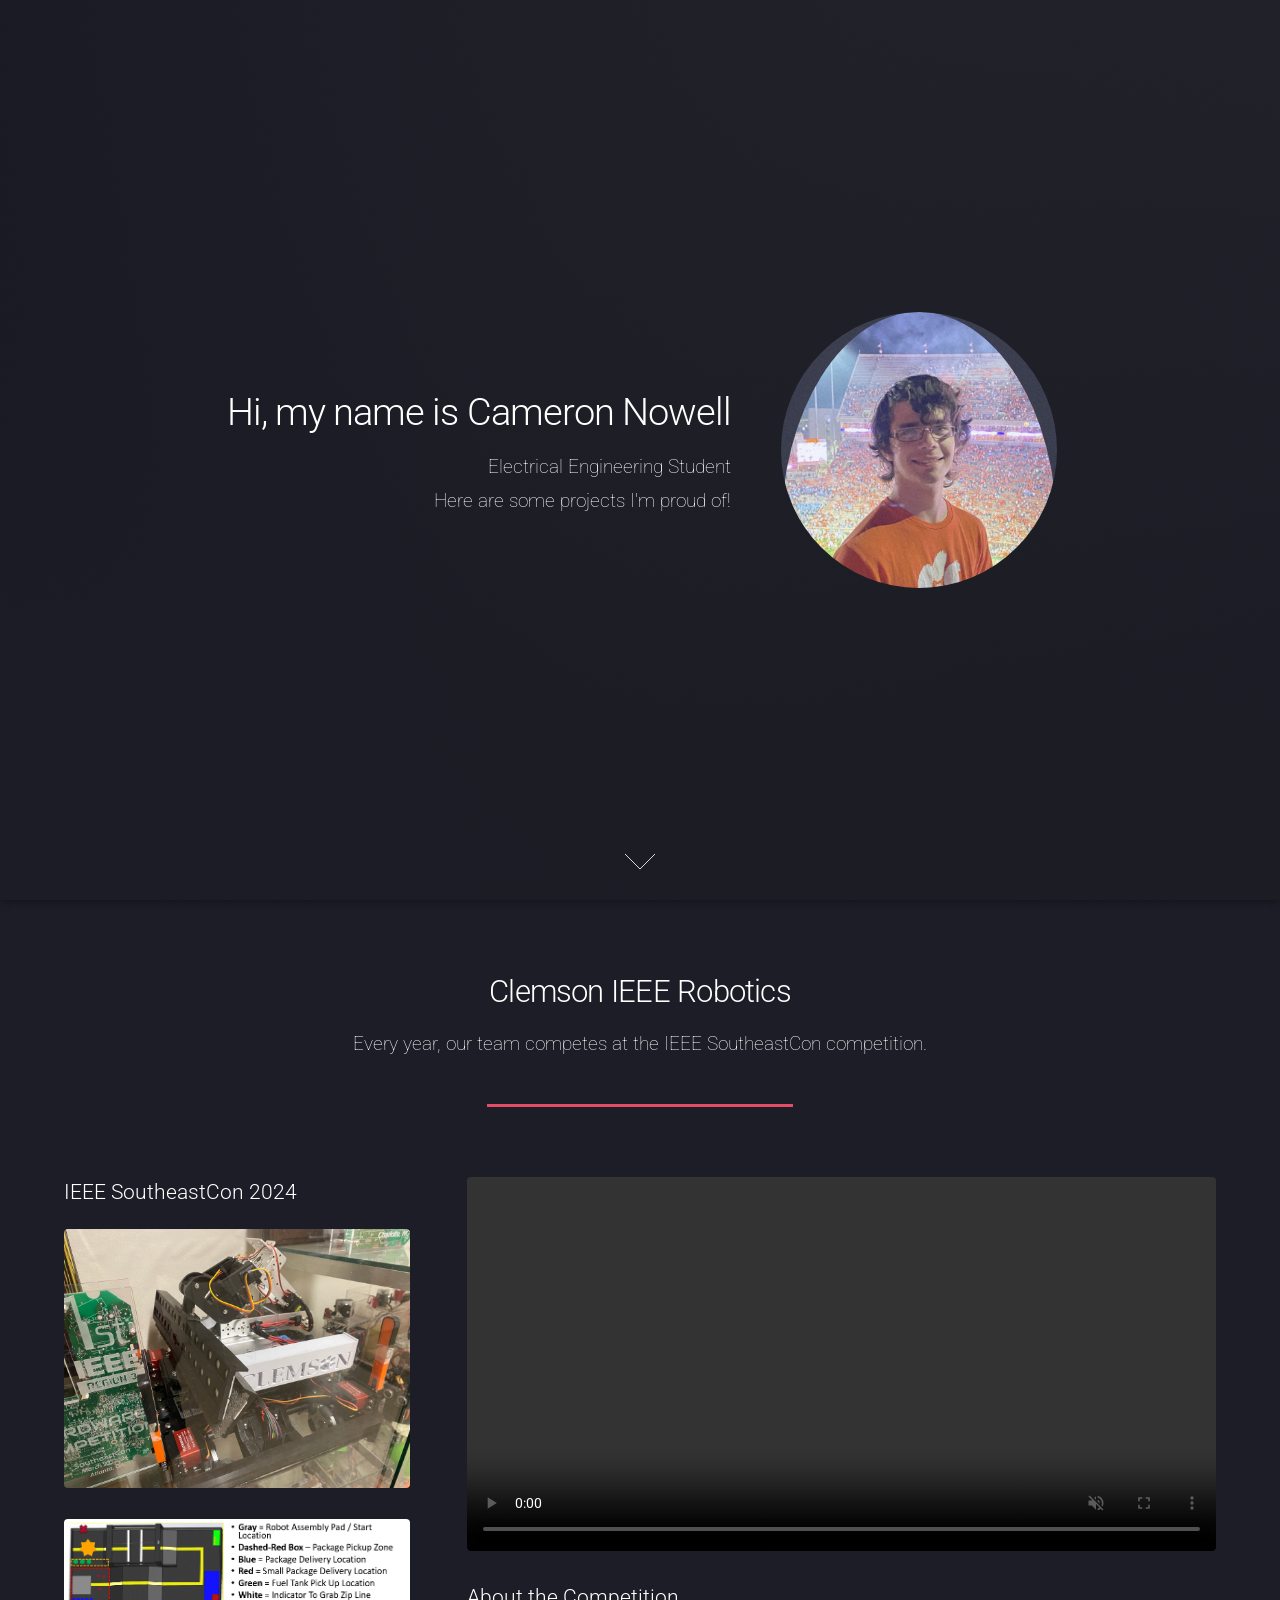
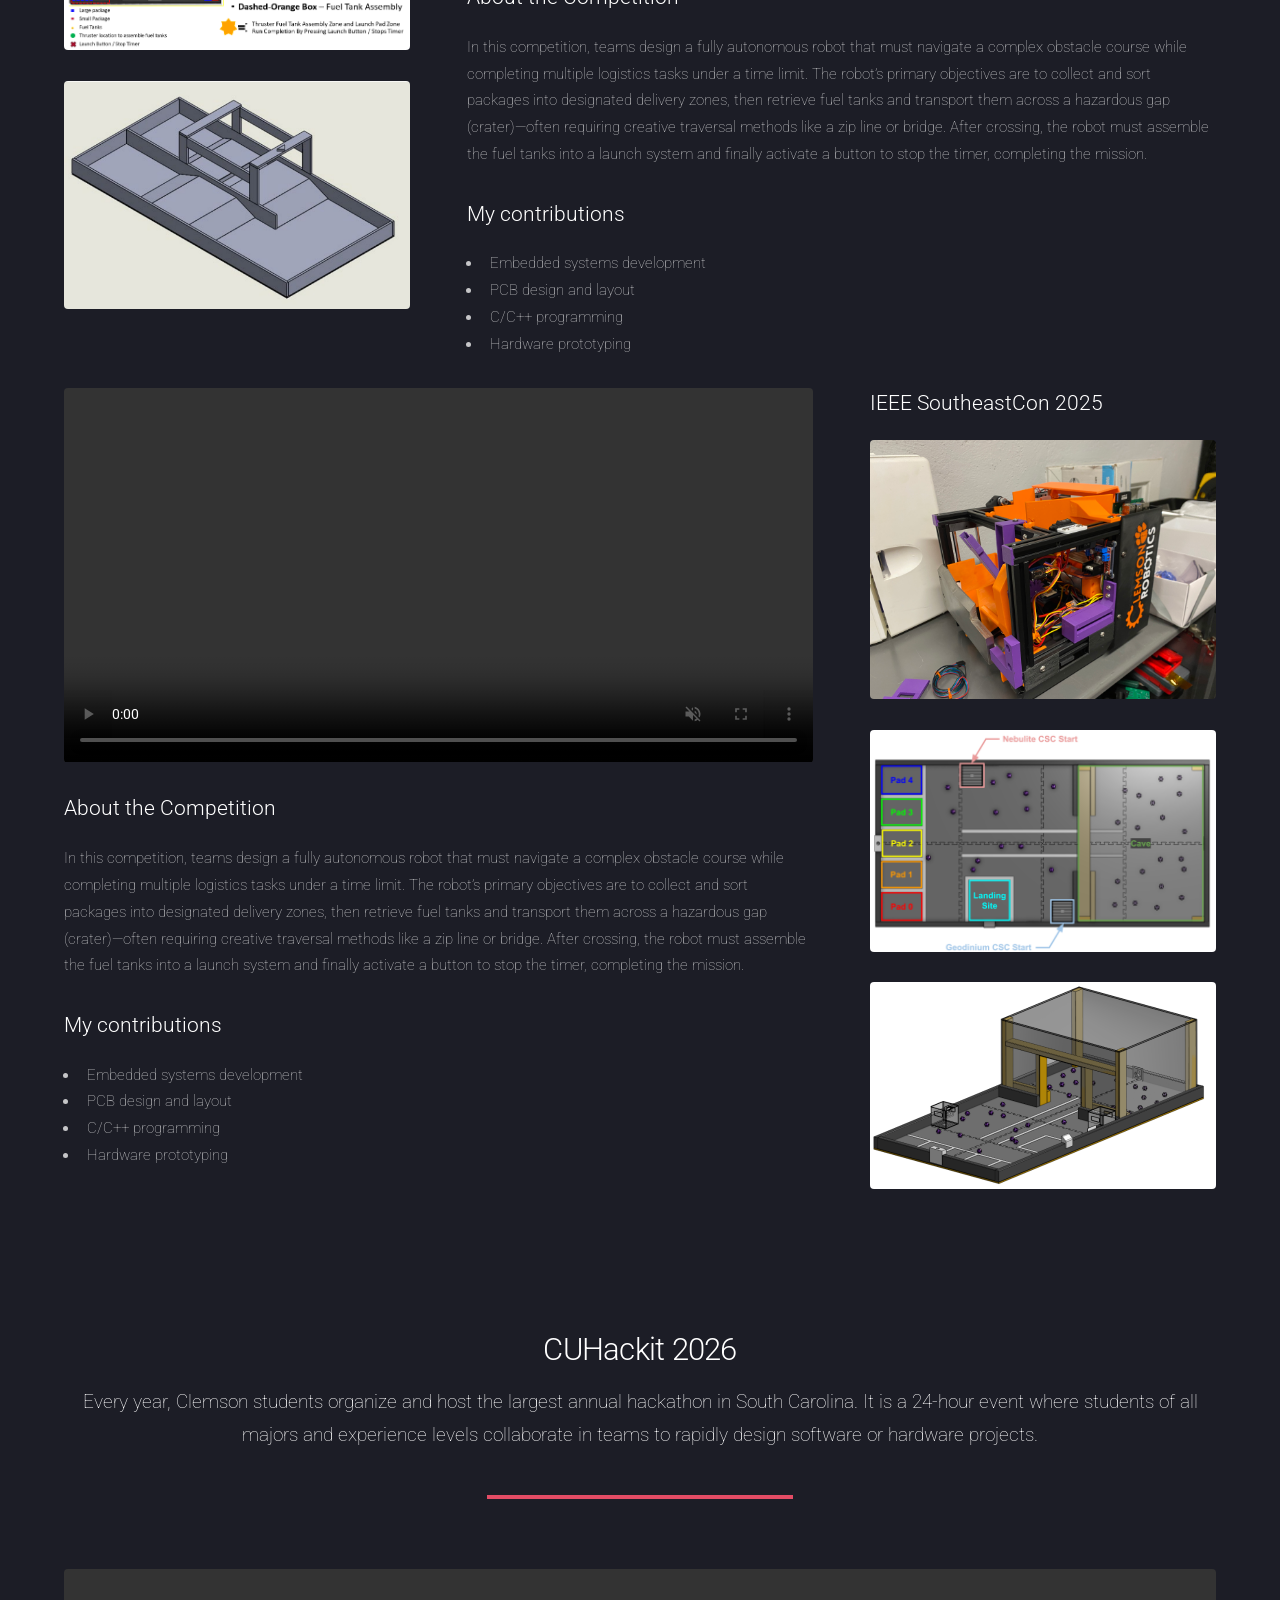
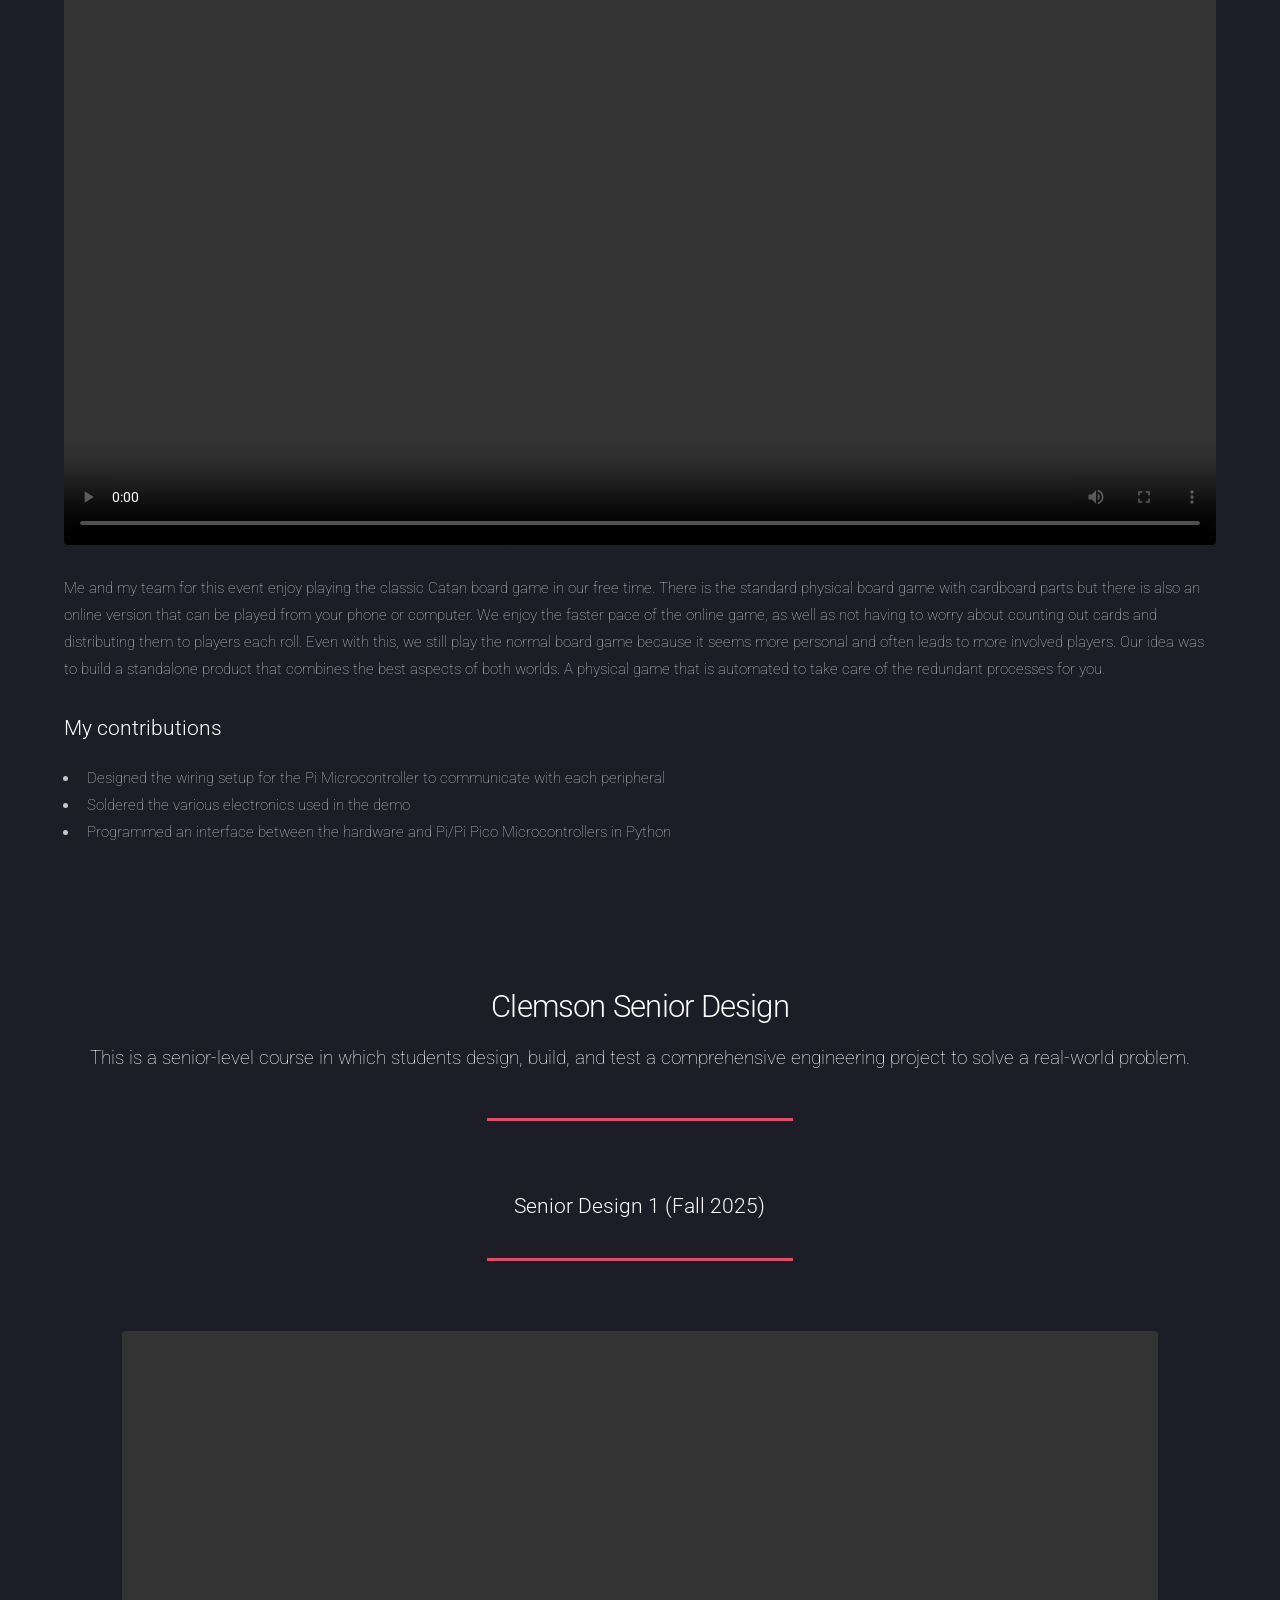
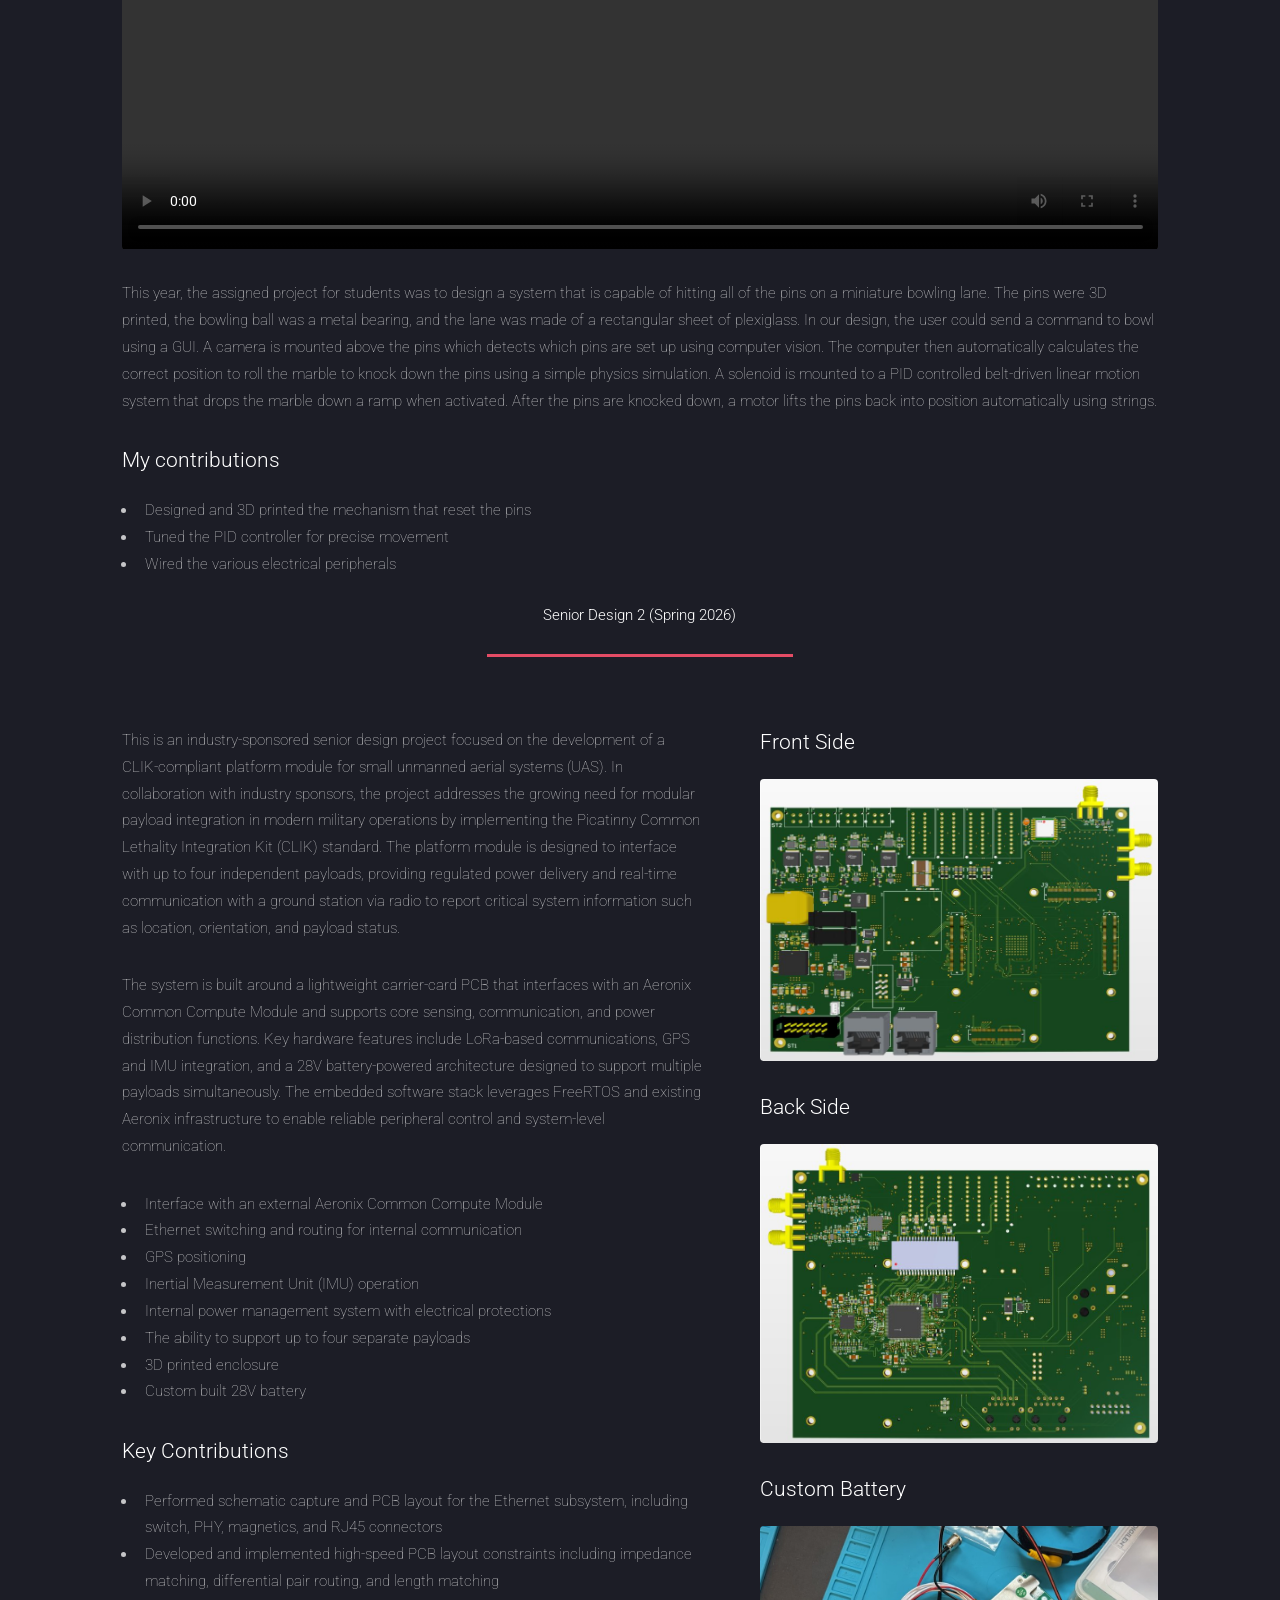
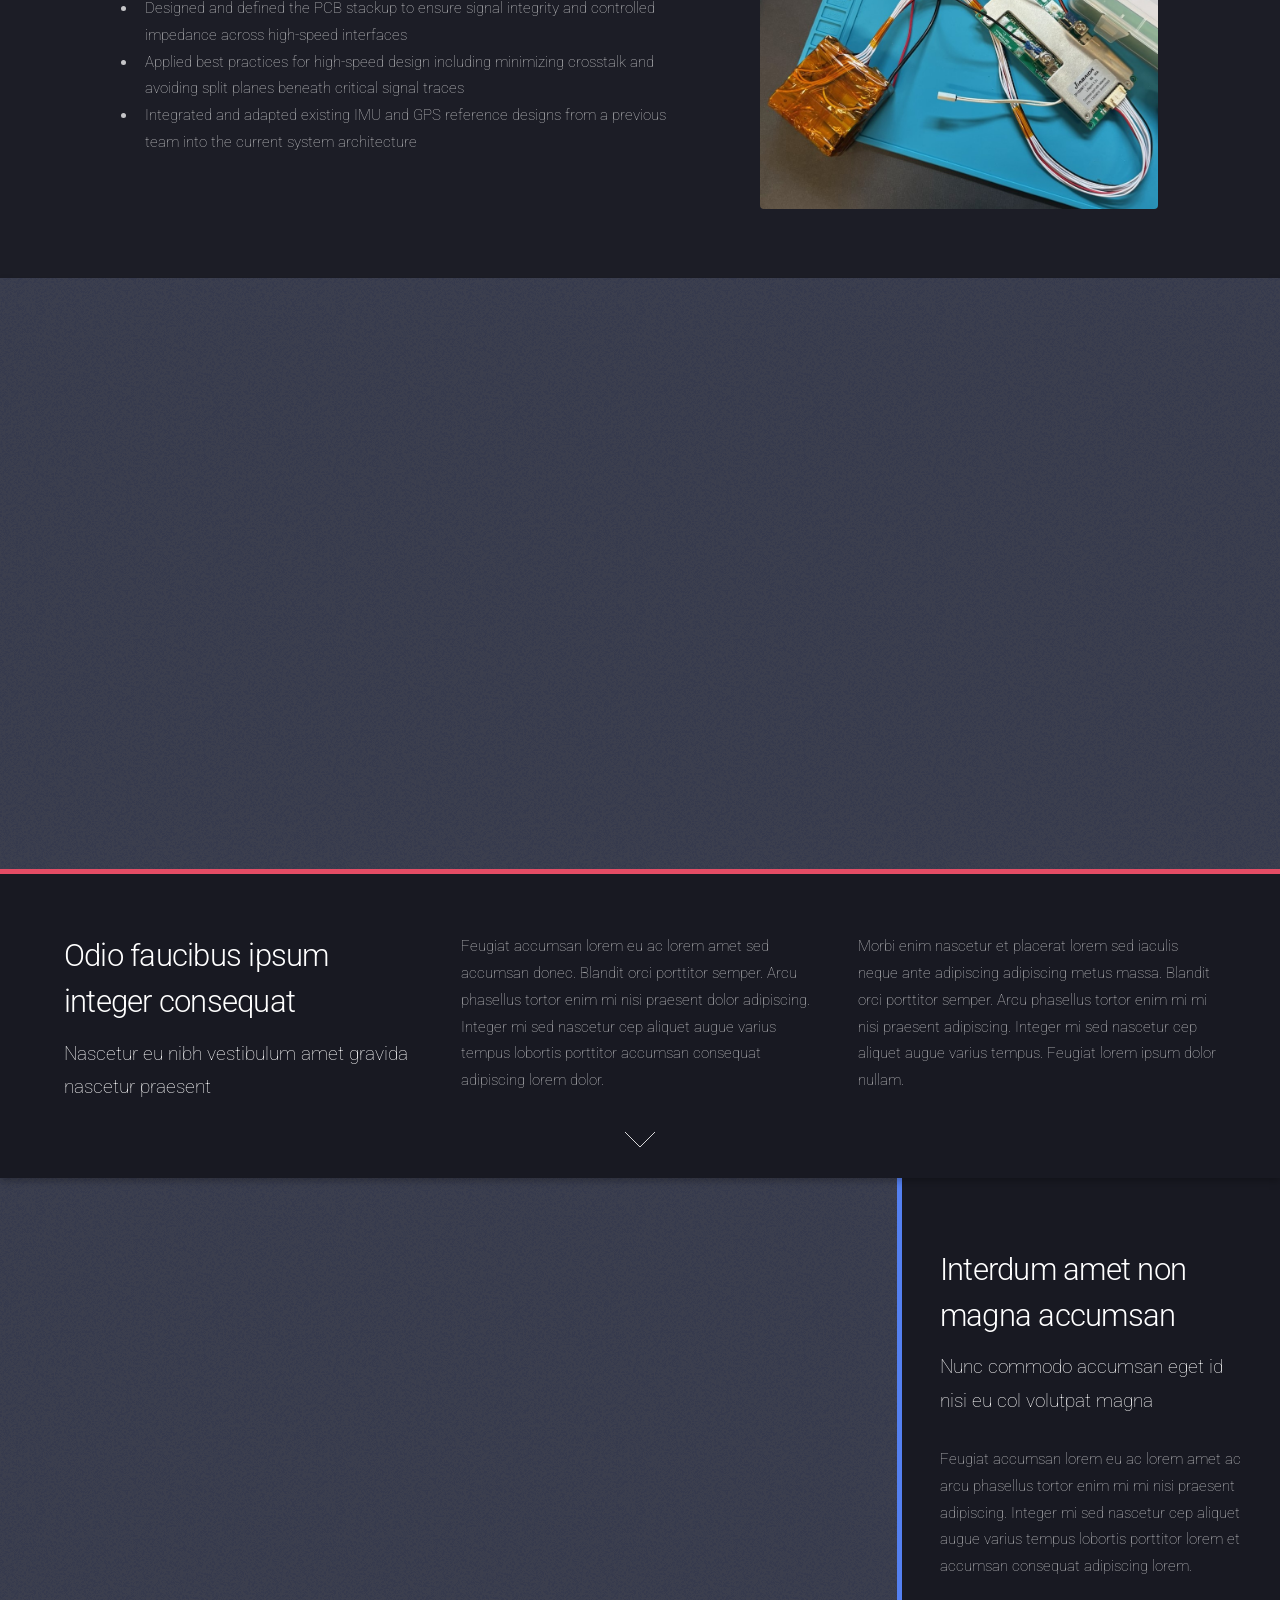
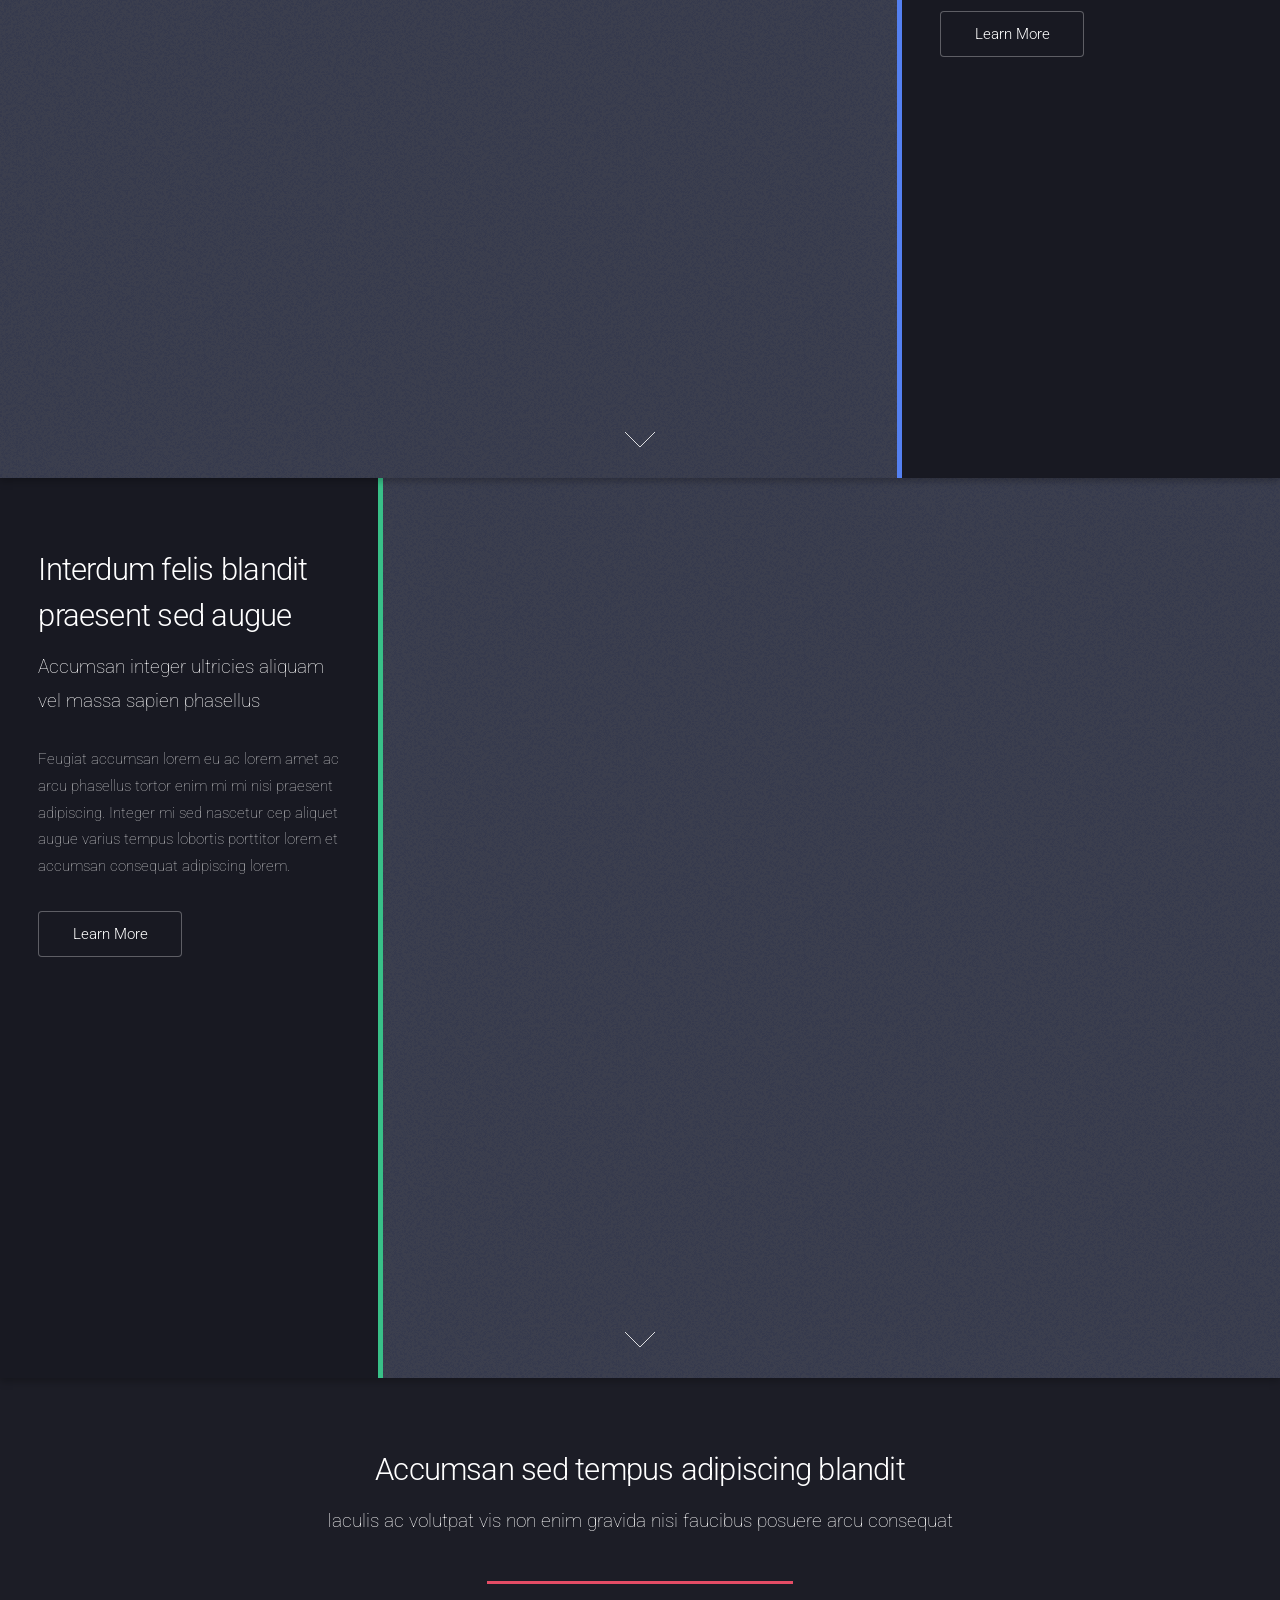
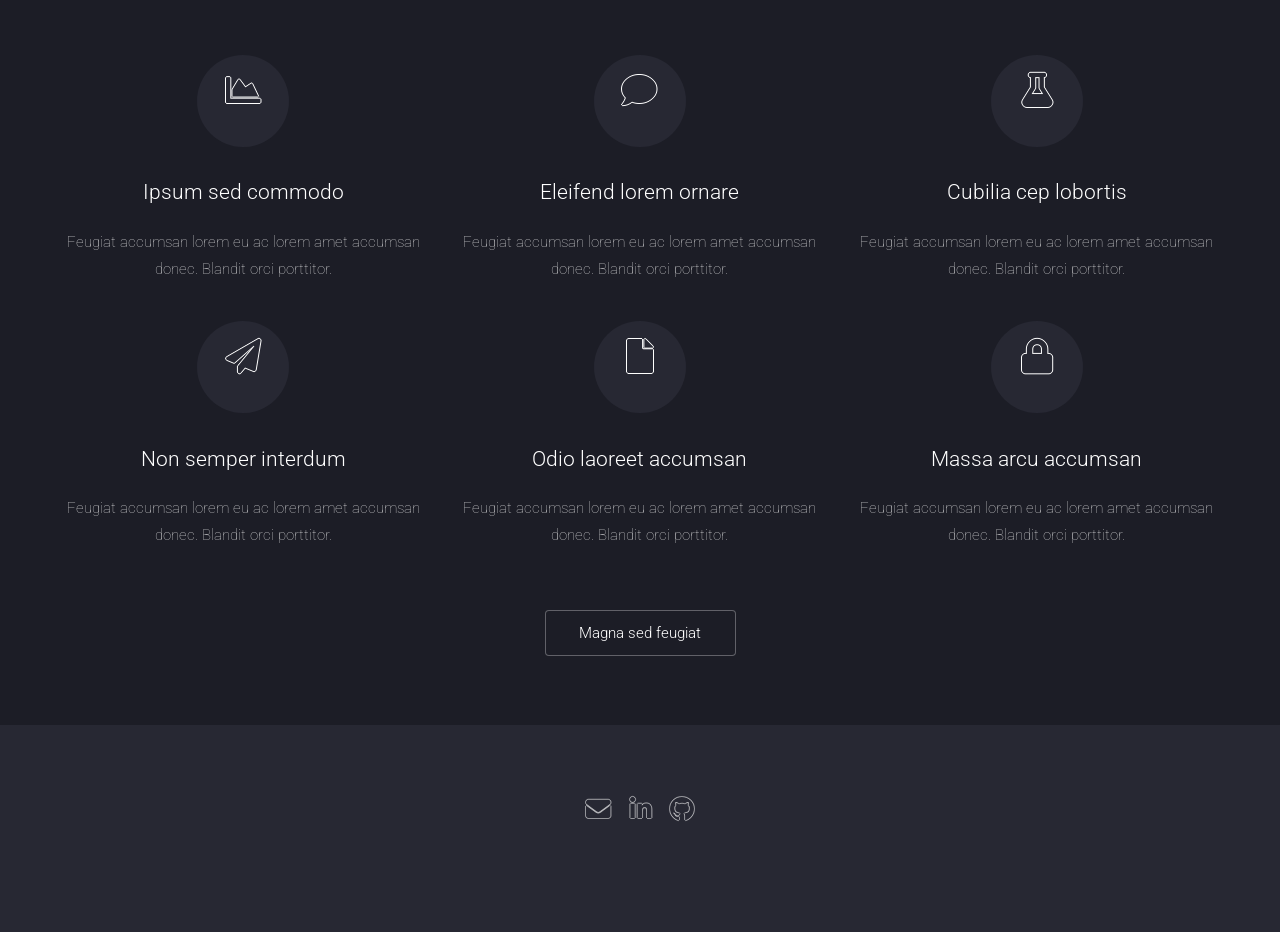
==== index.html @ b5d47bb4 "Update index.html" ====
<!DOCTYPE HTML>
<!--
	Landed by HTML5 UP
	html5up.net | @ajlkn
	Free for personal and commercial use under the CCA 3.0 license (html5up.net/license)
-->
<html>
	<head>
		<title>about me</title>
		<meta charset="utf-8" />
		<meta name="viewport" content="width=device-width, initial-scale=1, user-scalable=no" />
		<link rel="stylesheet" href="assets/css/main.css" />
		<noscript><link rel="stylesheet" href="assets/css/noscript.css" /></noscript>
	</head>
	<body class="is-preload landing">
		<div id="page-wrapper">

			<!-- Banner -->
				<section id="banner">
					<div class="content">
						<header>
							<h2>Hi, my name is Cameron Nowell</h2>
							<p>Electrical Engineering Student<br />
							Here are some projects I'm proud of!</p>
						</header>
						<span class="image"><img src="images/me2.jpg" alt="" /></span>
					</div>
					<a href="#one" class="goto-next scrolly">Next</a>
				</section>


			<!-- Robotics -->
			<section id="one" class="wrapper style1">
				<div class="container">
					<header class="major">
						<h2>Clemson IEEE Robotics</h2>
						<p>Every year, our team competes at the IEEE SoutheastCon competition.</p>
					</header>

					<div class="row gtr-150">
						<div class="col-4 col-12-medium">

							<!-- Sidebar -->
							<section id="sidebar">
								<section>
									<h3>IEEE SoutheastCon 2024</h3>
								</section>
								<section>
									<img src="images/robot1.JPG" class="image fit" />
									<img src="images/robot1-2d.png" class="image fit" />
									<img src="images/robot1-3d.png" class="image fit" />
								</section>
							</section>

						</div>

						<div class="col-8 col-12-medium imp-medium">

							<!-- Content -->
							<section id="content">
								<video class="image fit" muted controls>
									<source src="images/roboticsfinal24.mp4" type="video/mp4">
								</video>
								<h3>About the Competition</h3>
								<p>
									In this competition, teams design a fully autonomous robot that must navigate a complex obstacle course while 
									completing multiple logistics tasks under a time limit. The robot’s primary objectives are to collect and sort 
									packages into designated delivery zones, then retrieve fuel tanks and transport them across a hazardous gap (crater)—often 
									requiring creative traversal methods like a zip line or bridge. After crossing, the robot must assemble the fuel tanks into a 
									launch system and finally activate a button to stop the timer, completing the mission.
								</p>

								<h3>My contributions</h3>
								<ul>
									<li>Embedded systems development</li>
									<li>PCB design and layout</li>
									<li>C/C++ programming</li>
									<li>Hardware prototyping</li>
								</ul>
							</section>

						</div>
					</div>

					<div class="row gtr-150">
						
						<div class="col-8 col-12-medium imp-medium">

							<!-- Content -->
							<section id="content">
								<video class="image fit" muted controls>
									<source src="images/roboticsfinal25.mp4" type="video/mp4">
								</video>
								<h3>About the Competition</h3>
								<p>
									In this competition, teams design a fully autonomous robot that must navigate a complex obstacle course while completing 
									multiple logistics tasks under a time limit. The robot’s primary objectives are to collect and sort packages into designated delivery zones, 
									then retrieve fuel tanks and transport them across a hazardous gap (crater)—often requiring creative traversal methods like a zip line or bridge. 
									After crossing, the robot must assemble the fuel tanks into a launch system and finally activate a button to stop the timer, completing the mission.
								</p>

								<h3>My contributions</h3>
								<ul>
									<li>Embedded systems development</li>
									<li>PCB design and layout</li>
									<li>C/C++ programming</li>
									<li>Hardware prototyping</li>
								</ul>
							</section>

						</div>

						<div class="col-4 col-12-medium">

							<!-- Sidebar -->
							<section id="sidebar">
								<section>
									<h3>IEEE SoutheastCon 2025</h3>
								</section>
								<section>
									<img src="images/robot2.JPG" class="image fit" />
									<img src="images/robot2-2d.png" class="image fit" />
									<img src="images/robot2-3d.png" class="image fit" />
								</section>
							</section>

						</div>
					</div>

					
				</div>
			</section>



			<!-- Hackathon -->
			<div id="main" class="wrapper style1">
				<div class="container">
					<header class="major">
						<h2>CUHackit 2026</h2>
						<p>Every year, Clemson students organize and host the largest annual hackathon in South Carolina. 
							It is a 24-hour event where students of all majors and experience levels collaborate in teams to rapidly design software or hardware projects.</p>
					</header>

					<!-- Content -->
						<section id="content">
							<video class="image fit" controls>
									<source src="images/CUHackit.mp4" type="video/mp4">
							</video>
							<p>Me and my team for this event enjoy playing the classic Catan board game in our free time. There is the standard physical board game with cardboard parts but there is
								also an online version that can be played from your phone or computer. We enjoy the faster pace of the online game, 
								as well as not having to worry about counting out cards and distributing them to players each roll. Even with this, we still play the normal board
								 game because it seems more personal and often leads to more involved players. Our idea was to build a standalone product 
								 that combines the best aspects of both worlds. A physical game that is automated to take care of the redundant processes 
								 for you.</p>


							<h3>My contributions</h3>
							<ul>
								<li>Designed the wiring setup for the Pi Microcontroller to communicate with each peripheral</li>
								<li>Soldered the various electronics used in the demo</li>
								<li>Programmed an interface between the hardware and Pi/Pi Pico Microcontrollers in Python</li>
							</ul>
						</section>

				</div>
			</div>




			<!-- Senior Design -->
			<section id="one" class="wrapper style1">
				<div class="container">
					<header class="major">
						<h2>Clemson Senior Design</h2>
						<p>This is a senior-level course in which students design, build, and test a comprehensive engineering project to solve a real-world problem.</p>
					</header>

					<div class="container">
					<header class="major">
						<h3>Senior Design 1 (Fall 2025)</h3>
					</header>

					<!-- Content -->
						<section id="content">
							<video class="image fit" controls>
									<source src="images/SeniorDesign1.mp4" type="video/mp4">
							</video>
							<p>This year, the assigned project for students was to design a system that is capable of hitting all of the pins on a miniature bowling lane. 
								The pins were 3D printed, the bowling ball was a metal bearing, and the lane was made of a rectangular sheet of plexiglass. 
								In our design, the user could send a command to bowl using a GUI. A camera is mounted above the pins which detects which pins are set up using computer vision. 
								The computer then automatically calculates the correct position to roll the marble to knock down the pins using a simple physics simulation. A solenoid is mounted to a PID 
								controlled belt-driven linear motion system that drops the marble down a ramp when activated. After the pins are knocked down, a motor lifts the pins back into position 
								automatically using strings.</p>


							<h3>My contributions</h3>
							<ul>
								<li>Designed and 3D printed the mechanism that reset the pins</li>
								<li>Tuned the PID controller for precise movement</li>
								<li>Wired the various electrical peripherals</li>
							</ul>
						</section>

				</div>
				<div class="container">
					<header class="major">
						<h1>Senior Design 2 (Spring 2026)</h1>
					</header>
					<div class="row gtr-150">
						<div class="col-7 col-12-medium imp-medium">

							<!-- Content -->
							<section id="content">
								<p>
								This is an industry-sponsored senior design project focused on the development of a CLIK-compliant platform module for small unmanned aerial systems (UAS).
								In collaboration with industry sponsors, the project addresses the growing need for modular payload integration in modern military operations by implementing 
								the Picatinny Common Lethality Integration Kit (CLIK) standard. The platform module is designed to interface with up to four independent payloads, providing 
								regulated power delivery and real-time communication with a ground station via radio to report critical system information such as location, orientation, and 
								payload status.
								</p>

								<p>
								The system is built around a lightweight carrier-card PCB that interfaces with an Aeronix Common Compute Module and supports core sensing, communication, and 
								power distribution functions. Key hardware features include LoRa-based communications, GPS and IMU integration, and a 28V battery-powered architecture designed 
								to support multiple payloads simultaneously. The embedded software stack leverages FreeRTOS and existing Aeronix infrastructure to enable reliable peripheral 
								control and system-level communication.
								</p>
								<ul>
									<li>Interface with an external Aeronix Common Compute Module</li>
									<li>Ethernet switching and routing for internal communication​</li>
									<li>GPS positioning</li>
									<li>Inertial Measurement Unit (IMU) operation​</li>
									<li>Internal power management system with electrical protections​</li>
									<li>The ability to support up to four separate payloads​</li>
									<li>3D printed enclosure</li>
									<li>Custom built 28V battery</li>
								</ul>
								<h3>Key Contributions</h3>
								<ul>
									<li>Performed schematic capture and PCB layout for the Ethernet subsystem, including switch, PHY, magnetics, and RJ45 connectors</li>
									<li>Developed and implemented high-speed PCB layout constraints including impedance matching, differential pair routing, and length matching</li>
									<li>Designed and defined the PCB stackup to ensure signal integrity and controlled impedance across high-speed interfaces</li>
									<li>Applied best practices for high-speed design including minimizing crosstalk and avoiding split planes beneath critical signal traces</li>
									<li>Integrated and adapted existing IMU and GPS reference designs from a previous team into the current system architecture</li>
								</ul>
							</section>

						</div>

						<div class="col-5 col-12-medium">

							<!-- Sidebar -->
							<section id="sidebar">
								<h3>Front Side</h3>
								<img src="images/pcbfront.png" class="image fit" />
								<h3>Back Side</h3>
								<img src="images/pcbback.png" class="image fit" />
								<h3>Custom Battery</h3>
								<img src="images/battery.jpg" class="image fit" />
							</section>
						</div>
					</div>
				</div>

			</section>



















			<!-- One -->
				<section id="one" class="spotlight style1 bottom">
					<span class="image fit main"><img src="images/pic02.jpg" alt="" /></span>
					<div class="content">
						<div class="container">
							<div class="row">
								<div class="col-4 col-12-medium">
									<header>
										<h2>Odio faucibus ipsum integer consequat</h2>
										<p>Nascetur eu nibh vestibulum amet gravida nascetur praesent</p>
									</header>
								</div>
								<div class="col-4 col-12-medium">
									<p>Feugiat accumsan lorem eu ac lorem amet sed accumsan donec.
									Blandit orci porttitor semper. Arcu phasellus tortor enim mi
									nisi praesent dolor adipiscing. Integer mi sed nascetur cep aliquet
									augue varius tempus lobortis porttitor accumsan consequat
									adipiscing lorem dolor.</p>
								</div>
								<div class="col-4 col-12-medium">
									<p>Morbi enim nascetur et placerat lorem sed iaculis neque ante
									adipiscing adipiscing metus massa. Blandit orci porttitor semper.
									Arcu phasellus tortor enim mi mi nisi praesent adipiscing. Integer
									mi sed nascetur cep aliquet augue varius tempus. Feugiat lorem
									ipsum dolor nullam.</p>
								</div>
							</div>
						</div>
					</div>
					<a href="#two" class="goto-next scrolly">Next</a>
				</section>

			<!-- Two -->
				<section id="two" class="spotlight style2 right">
					<span class="image fit main"><img src="images/pic03.jpg" alt="" /></span>
					<div class="content">
						<header>
							<h2>Interdum amet non magna accumsan</h2>
							<p>Nunc commodo accumsan eget id nisi eu col volutpat magna</p>
						</header>
						<p>Feugiat accumsan lorem eu ac lorem amet ac arcu phasellus tortor enim mi mi nisi praesent adipiscing. Integer mi sed nascetur cep aliquet augue varius tempus lobortis porttitor lorem et accumsan consequat adipiscing lorem.</p>
						<ul class="actions">
							<li><a href="#" class="button">Learn More</a></li>
						</ul>
					</div>
					<a href="#three" class="goto-next scrolly">Next</a>
				</section>

			<!-- Three -->
				<section id="three" class="spotlight style3 left">
					<span class="image fit main bottom"><img src="images/pic04.jpg" alt="" /></span>
					<div class="content">
						<header>
							<h2>Interdum felis blandit praesent sed augue</h2>
							<p>Accumsan integer ultricies aliquam vel massa sapien phasellus</p>
						</header>
						<p>Feugiat accumsan lorem eu ac lorem amet ac arcu phasellus tortor enim mi mi nisi praesent adipiscing. Integer mi sed nascetur cep aliquet augue varius tempus lobortis porttitor lorem et accumsan consequat adipiscing lorem.</p>
						<ul class="actions">
							<li><a href="#" class="button">Learn More</a></li>
						</ul>
					</div>
					<a href="#four" class="goto-next scrolly">Next</a>
				</section>

			<!-- Four -->
				<section id="four" class="wrapper style1 special fade-up">
					<div class="container">
						<header class="major">
							<h2>Accumsan sed tempus adipiscing blandit</h2>
							<p>Iaculis ac volutpat vis non enim gravida nisi faucibus posuere arcu consequat</p>
						</header>
						<div class="box alt">
							<div class="row gtr-uniform">
								<section class="col-4 col-6-medium col-12-xsmall">
									<span class="icon solid alt major fa-chart-area"></span>
									<h3>Ipsum sed commodo</h3>
									<p>Feugiat accumsan lorem eu ac lorem amet accumsan donec. Blandit orci porttitor.</p>
								</section>
								<section class="col-4 col-6-medium col-12-xsmall">
									<span class="icon solid alt major fa-comment"></span>
									<h3>Eleifend lorem ornare</h3>
									<p>Feugiat accumsan lorem eu ac lorem amet accumsan donec. Blandit orci porttitor.</p>
								</section>
								<section class="col-4 col-6-medium col-12-xsmall">
									<span class="icon solid alt major fa-flask"></span>
									<h3>Cubilia cep lobortis</h3>
									<p>Feugiat accumsan lorem eu ac lorem amet accumsan donec. Blandit orci porttitor.</p>
								</section>
								<section class="col-4 col-6-medium col-12-xsmall">
									<span class="icon solid alt major fa-paper-plane"></span>
									<h3>Non semper interdum</h3>
									<p>Feugiat accumsan lorem eu ac lorem amet accumsan donec. Blandit orci porttitor.</p>
								</section>
								<section class="col-4 col-6-medium col-12-xsmall">
									<span class="icon solid alt major fa-file"></span>
									<h3>Odio laoreet accumsan</h3>
									<p>Feugiat accumsan lorem eu ac lorem amet accumsan donec. Blandit orci porttitor.</p>
								</section>
								<section class="col-4 col-6-medium col-12-xsmall">
									<span class="icon solid alt major fa-lock"></span>
									<h3>Massa arcu accumsan</h3>
									<p>Feugiat accumsan lorem eu ac lorem amet accumsan donec. Blandit orci porttitor.</p>
								</section>
							</div>
						</div>
						<footer class="major">
							<ul class="actions special">
								<li><a href="#" class="button">Magna sed feugiat</a></li>
							</ul>
						</footer>
					</div>
				</section>

			<!-- Footer -->
				<footer id="footer">
					<ul class="icons">
						<li><a href="mailto:cameronjn88@gmail.com" class="icon solid alt fa-envelope"><span class="label">Email</span></a></li>
						<li><a href="https://www.linkedin.com/in/cameron-nowell/" class="icon brands alt fa-linkedin-in"><span class="label">LinkedIn</span></a></li>
						<li><a href="https://github.com/CameronN8" class="icon brands alt fa-github"><span class="label">GitHub</span></a></li>
					</ul>
				</footer>

		</div>

		<!-- Scripts -->
			<script src="assets/js/jquery.min.js"></script>
			<script src="assets/js/jquery.scrolly.min.js"></script>
			<script src="assets/js/jquery.dropotron.min.js"></script>
			<script src="assets/js/jquery.scrollex.min.js"></script>
			<script src="assets/js/browser.min.js"></script>
			<script src="assets/js/breakpoints.min.js"></script>
			<script src="assets/js/util.js"></script>
			<script src="assets/js/main.js"></script>

	</body>
</html>
---- assets/css/main.css ----
@import url("fontawesome-all.min.css");
@import url("https://fonts.googleapis.com/css?family=Roboto:100,300,100italic,300italic");

/*
	Landed by HTML5 UP
	html5up.net | @ajlkn
	Free for personal and commercial use under the CCA 3.0 license (html5up.net/license)
*/

html, body, div, span, applet, object,
iframe, h1, h2, h3, h4, h5, h6, p, blockquote,
pre, a, abbr, acronym, address, big, cite,
code, del, dfn, em, img, ins, kbd, q, s, samp,
small, strike, strong, sub, sup, tt, var, b,
u, i, center, dl, dt, dd, ol, ul, li, fieldset,
form, label, legend, table, caption, tbody,
tfoot, thead, tr, th, td, article, aside,
canvas, details, embed, figure, figcaption,
footer, header, hgroup, menu, nav, output, ruby,
section, summary, time, mark, audio, video {
	margin: 0;
	padding: 0;
	border: 0;
	font-size: 100%;
	font: inherit;
	vertical-align: baseline;}

article, aside, details, figcaption, figure,
footer, header, hgroup, menu, nav, section {
	display: block;}

body {
	line-height: 1;
}

ol, ul {
	list-style: none;
}

blockquote, q {
	quotes: none;
}

	blockquote:before, blockquote:after, q:before, q:after {
		content: '';
		content: none;
	}

table {
	border-collapse: collapse;
	border-spacing: 0;
}

body {
	-webkit-text-size-adjust: none;
}

mark {
	background-color: transparent;
	color: inherit;
}

input::-moz-focus-inner {
	border: 0;
	padding: 0;
}

input, select, textarea {
	-moz-appearance: none;
	-webkit-appearance: none;
	-ms-appearance: none;
	appearance: none;
}

/* Basic */

	html {
		box-sizing: border-box;
	}

	*, *:before, *:after {
		box-sizing: inherit;
	}

	html, body {
		background: #1c1d26;
	}

	body.is-preload *, body.is-preload *:before, body.is-preload *:after {
		-moz-animation: none !important;
		-webkit-animation: none !important;
		-ms-animation: none !important;
		animation: none !important;
		-moz-transition: none !important;
		-webkit-transition: none !important;
		-ms-transition: none !important;
		transition: none !important;
	}

	body, input, select, textarea {
		color: rgba(255, 255, 255, 0.75);
		font-family: "Roboto", Helvetica, sans-serif;
		font-size: 15pt;
		font-weight: 100;
		line-height: 1.75em;
	}

	a {
		-moz-transition: border-color 0.2s ease-in-out, color 0.2s ease-in-out;
		-webkit-transition: border-color 0.2s ease-in-out, color 0.2s ease-in-out;
		-ms-transition: border-color 0.2s ease-in-out, color 0.2s ease-in-out;
		transition: border-color 0.2s ease-in-out, color 0.2s ease-in-out;
		border-bottom: dotted 1px;
		color: #e44c65;
		text-decoration: none;
	}

		a:hover {
			color: #e44c65 !important;
			border-bottom-color: transparent;
		}

	strong, b {
		color: #ffffff;
		font-weight: 300;
	}

	em, i {
		font-style: italic;
	}

	p {
		margin: 0 0 2em 0;
	}

	h1, h2, h3, h4, h5, h6 {
		color: #ffffff;
		font-weight: 300;
		line-height: 1em;
		margin: 0 0 1em 0;
	}

		h1 a, h2 a, h3 a, h4 a, h5 a, h6 a {
			color: inherit;
			border: 0;
		}

	h2 {
		font-size: 2em;
		line-height: 1.5em;
		letter-spacing: -0.025em;
	}

	h3 {
		font-size: 1.35em;
		line-height: 1.5em;
	}

	h4 {
		font-size: 1.1em;
		line-height: 1.5em;
	}

	h5 {
		font-size: 0.9em;
		line-height: 1.5em;
	}

	h6 {
		font-size: 0.7em;
		line-height: 1.5em;
	}

	sub {
		font-size: 0.8em;
		position: relative;
		top: 0.5em;
	}

	sup {
		font-size: 0.8em;
		position: relative;
		top: -0.5em;
	}

	hr {
		border: 0;
		border-bottom: solid 1px rgba(255, 255, 255, 0.3);
		margin: 3em 0;
	}

		hr.major {
			margin: 4em 0;
		}

	blockquote {
		border-left: solid 4px rgba(255, 255, 255, 0.3);
		font-style: italic;
		margin: 0 0 2em 0;
		padding: 0.5em 0 0.5em 2em;
	}

	code {
		background: rgba(255, 255, 255, 0.075);
		border-radius: 4px;
		font-family: "Courier New", monospace;
		font-size: 0.9em;
		margin: 0 0.25em;
		padding: 0.25em 0.65em;
	}

	pre {
		-webkit-overflow-scrolling: touch;
		font-family: "Courier New", monospace;
		font-size: 0.9em;
		margin: 0 0 2em 0;
	}

		pre code {
			display: block;
			line-height: 1.75em;
			padding: 1em 1.5em;
			overflow-x: auto;
		}

	.align-left {
		text-align: left;
	}

	.align-center {
		text-align: center;
	}

	.align-right {
		text-align: right;
	}

/* Loader */

	@-moz-keyframes spinner-show {
		0% {
			opacity: 0;
		}

		100% {
			opacity: 1;
		}
	}

	@-webkit-keyframes spinner-show {
		0% {
			opacity: 0;
		}

		100% {
			opacity: 1;
		}
	}

	@-ms-keyframes spinner-show {
		0% {
			opacity: 0;
		}

		100% {
			opacity: 1;
		}
	}

	@keyframes spinner-show {
		0% {
			opacity: 0;
		}

		100% {
			opacity: 1;
		}
	}

	@-moz-keyframes spinner-hide {
		0% {
			color: rgba(255, 255, 255, 0.15);
			z-index: 100001;
			-moz-transform: scale(1) rotate(0deg);
			-webkit-transform: scale(1) rotate(0deg);
			-ms-transform: scale(1) rotate(0deg);
			transform: scale(1) rotate(0deg);
		}

		99% {
			color: #1c1d26;
			z-index: 100001;
			-moz-transform: scale(0.5) rotate(360deg);
			-webkit-transform: scale(0.5) rotate(360deg);
			-ms-transform: scale(0.5) rotate(360deg);
			transform: scale(0.5) rotate(360deg);
		}

		100% {
			color: #1c1d26;
			z-index: -1;
			-moz-transform: scale(0.5) rotate(360deg);
			-webkit-transform: scale(0.5) rotate(360deg);
			-ms-transform: scale(0.5) rotate(360deg);
			transform: scale(0.5) rotate(360deg);
		}
	}

	@-webkit-keyframes spinner-hide {
		0% {
			color: rgba(255, 255, 255, 0.15);
			z-index: 100001;
			-moz-transform: scale(1) rotate(0deg);
			-webkit-transform: scale(1) rotate(0deg);
			-ms-transform: scale(1) rotate(0deg);
			transform: scale(1) rotate(0deg);
		}

		99% {
			color: #1c1d26;
			z-index: 100001;
			-moz-transform: scale(0.5) rotate(360deg);
			-webkit-transform: scale(0.5) rotate(360deg);
			-ms-transform: scale(0.5) rotate(360deg);
			transform: scale(0.5) rotate(360deg);
		}

		100% {
			color: #1c1d26;
			z-index: -1;
			-moz-transform: scale(0.5) rotate(360deg);
			-webkit-transform: scale(0.5) rotate(360deg);
			-ms-transform: scale(0.5) rotate(360deg);
			transform: scale(0.5) rotate(360deg);
		}
	}

	@-ms-keyframes spinner-hide {
		0% {
			color: rgba(255, 255, 255, 0.15);
			z-index: 100001;
			-moz-transform: scale(1) rotate(0deg);
			-webkit-transform: scale(1) rotate(0deg);
			-ms-transform: scale(1) rotate(0deg);
			transform: scale(1) rotate(0deg);
		}

		99% {
			color: #1c1d26;
			z-index: 100001;
			-moz-transform: scale(0.5) rotate(360deg);
			-webkit-transform: scale(0.5) rotate(360deg);
			-ms-transform: scale(0.5) rotate(360deg);
			transform: scale(0.5) rotate(360deg);
		}

		100% {
			color: #1c1d26;
			z-index: -1;
			-moz-transform: scale(0.5) rotate(360deg);
			-webkit-transform: scale(0.5) rotate(360deg);
			-ms-transform: scale(0.5) rotate(360deg);
			transform: scale(0.5) rotate(360deg);
		}
	}

	@keyframes spinner-hide {
		0% {
			color: rgba(255, 255, 255, 0.15);
			z-index: 100001;
			-moz-transform: scale(1) rotate(0deg);
			-webkit-transform: scale(1) rotate(0deg);
			-ms-transform: scale(1) rotate(0deg);
			transform: scale(1) rotate(0deg);
		}

		99% {
			color: #1c1d26;
			z-index: 100001;
			-moz-transform: scale(0.5) rotate(360deg);
			-webkit-transform: scale(0.5) rotate(360deg);
			-ms-transform: scale(0.5) rotate(360deg);
			transform: scale(0.5) rotate(360deg);
		}

		100% {
			color: #1c1d26;
			z-index: -1;
			-moz-transform: scale(0.5) rotate(360deg);
			-webkit-transform: scale(0.5) rotate(360deg);
			-ms-transform: scale(0.5) rotate(360deg);
			transform: scale(0.5) rotate(360deg);
		}
	}

	@-moz-keyframes spinner-rotate {
		0% {
			-moz-transform: scale(1) rotate(0deg);
			-webkit-transform: scale(1) rotate(0deg);
			-ms-transform: scale(1) rotate(0deg);
			transform: scale(1) rotate(0deg);
		}

		100% {
			-moz-transform: scale(1) rotate(360deg);
			-webkit-transform: scale(1) rotate(360deg);
			-ms-transform: scale(1) rotate(360deg);
			transform: scale(1) rotate(360deg);
		}
	}

	@-webkit-keyframes spinner-rotate {
		0% {
			-moz-transform: scale(1) rotate(0deg);
			-webkit-transform: scale(1) rotate(0deg);
			-ms-transform: scale(1) rotate(0deg);
			transform: scale(1) rotate(0deg);
		}

		100% {
			-moz-transform: scale(1) rotate(360deg);
			-webkit-transform: scale(1) rotate(360deg);
			-ms-transform: scale(1) rotate(360deg);
			transform: scale(1) rotate(360deg);
		}
	}

	@-ms-keyframes spinner-rotate {
		0% {
			-moz-transform: scale(1) rotate(0deg);
			-webkit-transform: scale(1) rotate(0deg);
			-ms-transform: scale(1) rotate(0deg);
			transform: scale(1) rotate(0deg);
		}

		100% {
			-moz-transform: scale(1) rotate(360deg);
			-webkit-transform: scale(1) rotate(360deg);
			-ms-transform: scale(1) rotate(360deg);
			transform: scale(1) rotate(360deg);
		}
	}

	@keyframes spinner-rotate {
		0% {
			-moz-transform: scale(1) rotate(0deg);
			-webkit-transform: scale(1) rotate(0deg);
			-ms-transform: scale(1) rotate(0deg);
			transform: scale(1) rotate(0deg);
		}

		100% {
			-moz-transform: scale(1) rotate(360deg);
			-webkit-transform: scale(1) rotate(360deg);
			-ms-transform: scale(1) rotate(360deg);
			transform: scale(1) rotate(360deg);
		}
	}

	@-moz-keyframes overlay-hide {
		0% {
			opacity: 1;
			z-index: 100000;
		}

		15% {
			opacity: 1;
			z-index: 100000;
		}

		99% {
			opacity: 0;
			z-index: 100000;
		}

		100% {
			opacity: 0;
			z-index: -1;
		}
	}

	@-webkit-keyframes overlay-hide {
		0% {
			opacity: 1;
			z-index: 100000;
		}

		15% {
			opacity: 1;
			z-index: 100000;
		}

		99% {
			opacity: 0;
			z-index: 100000;
		}

		100% {
			opacity: 0;
			z-index: -1;
		}
	}

	@-ms-keyframes overlay-hide {
		0% {
			opacity: 1;
			z-index: 100000;
		}

		15% {
			opacity: 1;
			z-index: 100000;
		}

		99% {
			opacity: 0;
			z-index: 100000;
		}

		100% {
			opacity: 0;
			z-index: -1;
		}
	}

	@keyframes overlay-hide {
		0% {
			opacity: 1;
			z-index: 100000;
		}

		15% {
			opacity: 1;
			z-index: 100000;
		}

		99% {
			opacity: 0;
			z-index: 100000;
		}

		100% {
			opacity: 0;
			z-index: -1;
		}
	}

	body.landing {
		text-decoration: none;
	}

		body.landing:before {
			-moz-osx-font-smoothing: grayscale;
			-webkit-font-smoothing: antialiased;
			display: inline-block;
			font-style: normal;
			font-variant: normal;
			text-rendering: auto;
			line-height: 1;
			text-transform: none !important;
			font-family: 'Font Awesome 5 Free';
			font-weight: 900;
		}

		body.landing:before {
			-moz-animation: spinner-show 1.5s 1 0.25s ease forwards, spinner-hide 0.25s ease-in-out forwards !important;
			-webkit-animation: spinner-show 1.5s 1 0.25s ease forwards, spinner-hide 0.25s ease-in-out forwards !important;
			-ms-animation: spinner-show 1.5s 1 0.25s ease forwards, spinner-hide 0.25s ease-in-out forwards !important;
			animation: spinner-show 1.5s 1 0.25s ease forwards, spinner-hide 0.25s ease-in-out forwards !important;
			-moz-transform-origin: 50% 50%;
			-webkit-transform-origin: 50% 50%;
			-ms-transform-origin: 50% 50%;
			transform-origin: 50% 50%;
			color: rgba(255, 255, 255, 0.15);
			content: '\f1ce';
			cursor: default;
			display: block;
			font-size: 2em;
			height: 2em;
			left: 50%;
			line-height: 2em;
			margin: -1em 0 0 -1em;
			opacity: 0;
			position: fixed;
			text-align: center;
			top: 50%;
			width: 2em;
			z-index: -1;
		}

		body.landing:after {
			-moz-animation: overlay-hide 1.5s ease-in forwards !important;
			-webkit-animation: overlay-hide 1.5s ease-in forwards !important;
			-ms-animation: overlay-hide 1.5s ease-in forwards !important;
			animation: overlay-hide 1.5s ease-in forwards !important;
			background: #1c1d26;
			content: '';
			display: block;
			height: 100%;
			left: 0;
			opacity: 0;
			position: fixed;
			top: 0;
			width: 100%;
			z-index: -1;
		}

		body.landing.is-preload:before {
			-moz-animation: spinner-show 1.5s 1 0.25s ease forwards, spinner-rotate 0.75s infinite linear !important;
			-webkit-animation: spinner-show 1.5s 1 0.25s ease forwards, spinner-rotate 0.75s infinite linear !important;
			-ms-animation: spinner-show 1.5s 1 0.25s ease forwards, spinner-rotate 0.75s infinite linear !important;
			animation: spinner-show 1.5s 1 0.25s ease forwards, spinner-rotate 0.75s infinite linear !important;
			z-index: 100001;
		}

		body.landing.is-preload:after {
			-moz-animation: none !important;
			-webkit-animation: none !important;
			-ms-animation: none !important;
			animation: none !important;
			opacity: 1;
			z-index: 100000;
		}

	@media (-webkit-min-device-pixel-ratio: 2) {

		body.landing:before {
			line-height: 2.025em;
		}

	}

/* Container */

	.container {
		margin: 0 auto;
		max-width: calc(100% - 4em);
		width: 70em;
	}

		.container.xsmall {
			width: 17.5em;
		}

		.container.small {
			width: 35em;
		}

		.container.medium {
			width: 52.5em;
		}

		.container.large {
			width: 87.5em;
		}

		.container.xlarge {
			width: 105em;
		}

		.container.max {
			width: 100%;
		}

		@media screen and (max-width: 1280px) {

			.container {
				width: 90%;
				max-width: 100%;
			}

		}

		@media screen and (max-width: 980px) {

			.container {
				width: 100% !important;
			}

		}

/* Row */

	.row {
		display: flex;
		flex-wrap: wrap;
		box-sizing: border-box;
		align-items: stretch;
	}

		.row > * {
			box-sizing: border-box;
		}

		.row.gtr-uniform > * > :last-child {
			margin-bottom: 0;
		}

		.row.aln-left {
			justify-content: flex-start;
		}

		.row.aln-center {
			justify-content: center;
		}

		.row.aln-right {
			justify-content: flex-end;
		}

		.row.aln-top {
			align-items: flex-start;
		}

		.row.aln-middle {
			align-items: center;
		}

		.row.aln-bottom {
			align-items: flex-end;
		}

		.row > .imp {
			order: -1;
		}

		.row > .col-1 {
			width: 8.33333%;
		}

		.row > .off-1 {
			margin-left: 8.33333%;
		}

		.row > .col-2 {
			width: 16.66667%;
		}

		.row > .off-2 {
			margin-left: 16.66667%;
		}

		.row > .col-3 {
			width: 25%;
		}

		.row > .off-3 {
			margin-left: 25%;
		}

		.row > .col-4 {
			width: 33.33333%;
		}

		.row > .off-4 {
			margin-left: 33.33333%;
		}

		.row > .col-5 {
			width: 41.66667%;
		}

		.row > .off-5 {
			margin-left: 41.66667%;
		}

		.row > .col-6 {
			width: 50%;
		}

		.row > .off-6 {
			margin-left: 50%;
		}

		.row > .col-7 {
			width: 58.33333%;
		}

		.row > .off-7 {
			margin-left: 58.33333%;
		}

		.row > .col-8 {
			width: 66.66667%;
		}

		.row > .off-8 {
			margin-left: 66.66667%;
		}

		.row > .col-9 {
			width: 75%;
		}

		.row > .off-9 {
			margin-left: 75%;
		}

		.row > .col-10 {
			width: 83.33333%;
		}

		.row > .off-10 {
			margin-left: 83.33333%;
		}

		.row > .col-11 {
			width: 91.66667%;
		}

		.row > .off-11 {
			margin-left: 91.66667%;
		}

		.row > .col-12 {
			width: 100%;
		}

		.row > .off-12 {
			margin-left: 100%;
		}

		.row.gtr-0 {
			margin-top: 0;
			margin-left: 0em;
		}

			.row.gtr-0 > * {
				padding: 0 0 0 0em;
			}

			.row.gtr-0.gtr-uniform {
				margin-top: 0em;
			}

				.row.gtr-0.gtr-uniform > * {
					padding-top: 0em;
				}

		.row.gtr-25 {
			margin-top: 0;
			margin-left: -0.625em;
		}

			.row.gtr-25 > * {
				padding: 0 0 0 0.625em;
			}

			.row.gtr-25.gtr-uniform {
				margin-top: -0.625em;
			}

				.row.gtr-25.gtr-uniform > * {
					padding-top: 0.625em;
				}

		.row.gtr-50 {
			margin-top: 0;
			margin-left: -1.25em;
		}

			.row.gtr-50 > * {
				padding: 0 0 0 1.25em;
			}

			.row.gtr-50.gtr-uniform {
				margin-top: -1.25em;
			}

				.row.gtr-50.gtr-uniform > * {
					padding-top: 1.25em;
				}

		.row {
			margin-top: 0;
			margin-left: -2.5em;
		}

			.row > * {
				padding: 0 0 0 2.5em;
			}

			.row.gtr-uniform {
				margin-top: -2.5em;
			}

				.row.gtr-uniform > * {
					padding-top: 2.5em;
				}

		.row.gtr-150 {
			margin-top: 0;
			margin-left: -3.75em;
		}

			.row.gtr-150 > * {
				padding: 0 0 0 3.75em;
			}

			.row.gtr-150.gtr-uniform {
				margin-top: -3.75em;
			}

				.row.gtr-150.gtr-uniform > * {
					padding-top: 3.75em;
				}

		.row.gtr-200 {
			margin-top: 0;
			margin-left: -5em;
		}

			.row.gtr-200 > * {
				padding: 0 0 0 5em;
			}

			.row.gtr-200.gtr-uniform {
				margin-top: -5em;
			}

				.row.gtr-200.gtr-uniform > * {
					padding-top: 5em;
				}

		@media screen and (max-width: 1680px) {

			.row {
				display: flex;
				flex-wrap: wrap;
				box-sizing: border-box;
				align-items: stretch;
			}

				.row > * {
					box-sizing: border-box;
				}

				.row.gtr-uniform > * > :last-child {
					margin-bottom: 0;
				}

				.row.aln-left {
					justify-content: flex-start;
				}

				.row.aln-center {
					justify-content: center;
				}

				.row.aln-right {
					justify-content: flex-end;
				}

				.row.aln-top {
					align-items: flex-start;
				}

				.row.aln-middle {
					align-items: center;
				}

				.row.aln-bottom {
					align-items: flex-end;
				}

				.row > .imp-xlarge {
					order: -1;
				}

				.row > .col-1-xlarge {
					width: 8.33333%;
				}

				.row > .off-1-xlarge {
					margin-left: 8.33333%;
				}

				.row > .col-2-xlarge {
					width: 16.66667%;
				}

				.row > .off-2-xlarge {
					margin-left: 16.66667%;
				}

				.row > .col-3-xlarge {
					width: 25%;
				}

				.row > .off-3-xlarge {
					margin-left: 25%;
				}

				.row > .col-4-xlarge {
					width: 33.33333%;
				}

				.row > .off-4-xlarge {
					margin-left: 33.33333%;
				}

				.row > .col-5-xlarge {
					width: 41.66667%;
				}

				.row > .off-5-xlarge {
					margin-left: 41.66667%;
				}

				.row > .col-6-xlarge {
					width: 50%;
				}

				.row > .off-6-xlarge {
					margin-left: 50%;
				}

				.row > .col-7-xlarge {
					width: 58.33333%;
				}

				.row > .off-7-xlarge {
					margin-left: 58.33333%;
				}

				.row > .col-8-xlarge {
					width: 66.66667%;
				}

				.row > .off-8-xlarge {
					margin-left: 66.66667%;
				}

				.row > .col-9-xlarge {
					width: 75%;
				}

				.row > .off-9-xlarge {
					margin-left: 75%;
				}

				.row > .col-10-xlarge {
					width: 83.33333%;
				}

				.row > .off-10-xlarge {
					margin-left: 83.33333%;
				}

				.row > .col-11-xlarge {
					width: 91.66667%;
				}

				.row > .off-11-xlarge {
					margin-left: 91.66667%;
				}

				.row > .col-12-xlarge {
					width: 100%;
				}

				.row > .off-12-xlarge {
					margin-left: 100%;
				}

				.row.gtr-0 {
					margin-top: 0;
					margin-left: 0em;
				}

					.row.gtr-0 > * {
						padding: 0 0 0 0em;
					}

					.row.gtr-0.gtr-uniform {
						margin-top: 0em;
					}

						.row.gtr-0.gtr-uniform > * {
							padding-top: 0em;
						}

				.row.gtr-25 {
					margin-top: 0;
					margin-left: -0.625em;
				}

					.row.gtr-25 > * {
						padding: 0 0 0 0.625em;
					}

					.row.gtr-25.gtr-uniform {
						margin-top: -0.625em;
					}

						.row.gtr-25.gtr-uniform > * {
							padding-top: 0.625em;
						}

				.row.gtr-50 {
					margin-top: 0;
					margin-left: -1.25em;
				}

					.row.gtr-50 > * {
						padding: 0 0 0 1.25em;
					}

					.row.gtr-50.gtr-uniform {
						margin-top: -1.25em;
					}

						.row.gtr-50.gtr-uniform > * {
							padding-top: 1.25em;
						}

				.row {
					margin-top: 0;
					margin-left: -2.5em;
				}

					.row > * {
						padding: 0 0 0 2.5em;
					}

					.row.gtr-uniform {
						margin-top: -2.5em;
					}

						.row.gtr-uniform > * {
							padding-top: 2.5em;
						}

				.row.gtr-150 {
					margin-top: 0;
					margin-left: -3.75em;
				}

					.row.gtr-150 > * {
						padding: 0 0 0 3.75em;
					}

					.row.gtr-150.gtr-uniform {
						margin-top: -3.75em;
					}

						.row.gtr-150.gtr-uniform > * {
							padding-top: 3.75em;
						}

				.row.gtr-200 {
					margin-top: 0;
					margin-left: -5em;
				}

					.row.gtr-200 > * {
						padding: 0 0 0 5em;
					}

					.row.gtr-200.gtr-uniform {
						margin-top: -5em;
					}

						.row.gtr-200.gtr-uniform > * {
							padding-top: 5em;
						}

		}

		@media screen and (max-width: 1280px) {

			.row {
				display: flex;
				flex-wrap: wrap;
				box-sizing: border-box;
				align-items: stretch;
			}

				.row > * {
					box-sizing: border-box;
				}

				.row.gtr-uniform > * > :last-child {
					margin-bottom: 0;
				}

				.row.aln-left {
					justify-content: flex-start;
				}

				.row.aln-center {
					justify-content: center;
				}

				.row.aln-right {
					justify-content: flex-end;
				}

				.row.aln-top {
					align-items: flex-start;
				}

				.row.aln-middle {
					align-items: center;
				}

				.row.aln-bottom {
					align-items: flex-end;
				}

				.row > .imp-large {
					order: -1;
				}

				.row > .col-1-large {
					width: 8.33333%;
				}

				.row > .off-1-large {
					margin-left: 8.33333%;
				}

				.row > .col-2-large {
					width: 16.66667%;
				}

				.row > .off-2-large {
					margin-left: 16.66667%;
				}

				.row > .col-3-large {
					width: 25%;
				}

				.row > .off-3-large {
					margin-left: 25%;
				}

				.row > .col-4-large {
					width: 33.33333%;
				}

				.row > .off-4-large {
					margin-left: 33.33333%;
				}

				.row > .col-5-large {
					width: 41.66667%;
				}

				.row > .off-5-large {
					margin-left: 41.66667%;
				}

				.row > .col-6-large {
					width: 50%;
				}

				.row > .off-6-large {
					margin-left: 50%;
				}

				.row > .col-7-large {
					width: 58.33333%;
				}

				.row > .off-7-large {
					margin-left: 58.33333%;
				}

				.row > .col-8-large {
					width: 66.66667%;
				}

				.row > .off-8-large {
					margin-left: 66.66667%;
				}

				.row > .col-9-large {
					width: 75%;
				}

				.row > .off-9-large {
					margin-left: 75%;
				}

				.row > .col-10-large {
					width: 83.33333%;
				}

				.row > .off-10-large {
					margin-left: 83.33333%;
				}

				.row > .col-11-large {
					width: 91.66667%;
				}

				.row > .off-11-large {
					margin-left: 91.66667%;
				}

				.row > .col-12-large {
					width: 100%;
				}

				.row > .off-12-large {
					margin-left: 100%;
				}

				.row.gtr-0 {
					margin-top: 0;
					margin-left: 0em;
				}

					.row.gtr-0 > * {
						padding: 0 0 0 0em;
					}

					.row.gtr-0.gtr-uniform {
						margin-top: 0em;
					}

						.row.gtr-0.gtr-uniform > * {
							padding-top: 0em;
						}

				.row.gtr-25 {
					margin-top: 0;
					margin-left: -0.625em;
				}

					.row.gtr-25 > * {
						padding: 0 0 0 0.625em;
					}

					.row.gtr-25.gtr-uniform {
						margin-top: -0.625em;
					}

						.row.gtr-25.gtr-uniform > * {
							padding-top: 0.625em;
						}

				.row.gtr-50 {
					margin-top: 0;
					margin-left: -1.25em;
				}

					.row.gtr-50 > * {
						padding: 0 0 0 1.25em;
					}

					.row.gtr-50.gtr-uniform {
						margin-top: -1.25em;
					}

						.row.gtr-50.gtr-uniform > * {
							padding-top: 1.25em;
						}

				.row {
					margin-top: 0;
					margin-left: -2.5em;
				}

					.row > * {
						padding: 0 0 0 2.5em;
					}

					.row.gtr-uniform {
						margin-top: -2.5em;
					}

						.row.gtr-uniform > * {
							padding-top: 2.5em;
						}

				.row.gtr-150 {
					margin-top: 0;
					margin-left: -3.75em;
				}

					.row.gtr-150 > * {
						padding: 0 0 0 3.75em;
					}

					.row.gtr-150.gtr-uniform {
						margin-top: -3.75em;
					}

						.row.gtr-150.gtr-uniform > * {
							padding-top: 3.75em;
						}

				.row.gtr-200 {
					margin-top: 0;
					margin-left: -5em;
				}

					.row.gtr-200 > * {
						padding: 0 0 0 5em;
					}

					.row.gtr-200.gtr-uniform {
						margin-top: -5em;
					}

						.row.gtr-200.gtr-uniform > * {
							padding-top: 5em;
						}

		}

		@media screen and (max-width: 980px) {

			.row {
				display: flex;
				flex-wrap: wrap;
				box-sizing: border-box;
				align-items: stretch;
			}

				.row > * {
					box-sizing: border-box;
				}

				.row.gtr-uniform > * > :last-child {
					margin-bottom: 0;
				}

				.row.aln-left {
					justify-content: flex-start;
				}

				.row.aln-center {
					justify-content: center;
				}

				.row.aln-right {
					justify-content: flex-end;
				}

				.row.aln-top {
					align-items: flex-start;
				}

				.row.aln-middle {
					align-items: center;
				}

				.row.aln-bottom {
					align-items: flex-end;
				}

				.row > .imp-medium {
					order: -1;
				}

				.row > .col-1-medium {
					width: 8.33333%;
				}

				.row > .off-1-medium {
					margin-left: 8.33333%;
				}

				.row > .col-2-medium {
					width: 16.66667%;
				}

				.row > .off-2-medium {
					margin-left: 16.66667%;
				}

				.row > .col-3-medium {
					width: 25%;
				}

				.row > .off-3-medium {
					margin-left: 25%;
				}

				.row > .col-4-medium {
					width: 33.33333%;
				}

				.row > .off-4-medium {
					margin-left: 33.33333%;
				}

				.row > .col-5-medium {
					width: 41.66667%;
				}

				.row > .off-5-medium {
					margin-left: 41.66667%;
				}

				.row > .col-6-medium {
					width: 50%;
				}

				.row > .off-6-medium {
					margin-left: 50%;
				}

				.row > .col-7-medium {
					width: 58.33333%;
				}

				.row > .off-7-medium {
					margin-left: 58.33333%;
				}

				.row > .col-8-medium {
					width: 66.66667%;
				}

				.row > .off-8-medium {
					margin-left: 66.66667%;
				}

				.row > .col-9-medium {
					width: 75%;
				}

				.row > .off-9-medium {
					margin-left: 75%;
				}

				.row > .col-10-medium {
					width: 83.33333%;
				}

				.row > .off-10-medium {
					margin-left: 83.33333%;
				}

				.row > .col-11-medium {
					width: 91.66667%;
				}

				.row > .off-11-medium {
					margin-left: 91.66667%;
				}

				.row > .col-12-medium {
					width: 100%;
				}

				.row > .off-12-medium {
					margin-left: 100%;
				}

				.row.gtr-0 {
					margin-top: 0;
					margin-left: 0em;
				}

					.row.gtr-0 > * {
						padding: 0 0 0 0em;
					}

					.row.gtr-0.gtr-uniform {
						margin-top: 0em;
					}

						.row.gtr-0.gtr-uniform > * {
							padding-top: 0em;
						}

				.row.gtr-25 {
					margin-top: 0;
					margin-left: -0.625em;
				}

					.row.gtr-25 > * {
						padding: 0 0 0 0.625em;
					}

					.row.gtr-25.gtr-uniform {
						margin-top: -0.625em;
					}

						.row.gtr-25.gtr-uniform > * {
							padding-top: 0.625em;
						}

				.row.gtr-50 {
					margin-top: 0;
					margin-left: -1.25em;
				}

					.row.gtr-50 > * {
						padding: 0 0 0 1.25em;
					}

					.row.gtr-50.gtr-uniform {
						margin-top: -1.25em;
					}

						.row.gtr-50.gtr-uniform > * {
							padding-top: 1.25em;
						}

				.row {
					margin-top: 0;
					margin-left: -2.5em;
				}

					.row > * {
						padding: 0 0 0 2.5em;
					}

					.row.gtr-uniform {
						margin-top: -2.5em;
					}

						.row.gtr-uniform > * {
							padding-top: 2.5em;
						}

				.row.gtr-150 {
					margin-top: 0;
					margin-left: -3.75em;
				}

					.row.gtr-150 > * {
						padding: 0 0 0 3.75em;
					}

					.row.gtr-150.gtr-uniform {
						margin-top: -3.75em;
					}

						.row.gtr-150.gtr-uniform > * {
							padding-top: 3.75em;
						}

				.row.gtr-200 {
					margin-top: 0;
					margin-left: -5em;
				}

					.row.gtr-200 > * {
						padding: 0 0 0 5em;
					}

					.row.gtr-200.gtr-uniform {
						margin-top: -5em;
					}

						.row.gtr-200.gtr-uniform > * {
							padding-top: 5em;
						}

		}

		@media screen and (max-width: 736px) {

			.row {
				display: flex;
				flex-wrap: wrap;
				box-sizing: border-box;
				align-items: stretch;
			}

				.row > * {
					box-sizing: border-box;
				}

				.row.gtr-uniform > * > :last-child {
					margin-bottom: 0;
				}

				.row.aln-left {
					justify-content: flex-start;
				}

				.row.aln-center {
					justify-content: center;
				}

				.row.aln-right {
					justify-content: flex-end;
				}

				.row.aln-top {
					align-items: flex-start;
				}

				.row.aln-middle {
					align-items: center;
				}

				.row.aln-bottom {
					align-items: flex-end;
				}

				.row > .imp-small {
					order: -1;
				}

				.row > .col-1-small {
					width: 8.33333%;
				}

				.row > .off-1-small {
					margin-left: 8.33333%;
				}

				.row > .col-2-small {
					width: 16.66667%;
				}

				.row > .off-2-small {
					margin-left: 16.66667%;
				}

				.row > .col-3-small {
					width: 25%;
				}

				.row > .off-3-small {
					margin-left: 25%;
				}

				.row > .col-4-small {
					width: 33.33333%;
				}

				.row > .off-4-small {
					margin-left: 33.33333%;
				}

				.row > .col-5-small {
					width: 41.66667%;
				}

				.row > .off-5-small {
					margin-left: 41.66667%;
				}

				.row > .col-6-small {
					width: 50%;
				}

				.row > .off-6-small {
					margin-left: 50%;
				}

				.row > .col-7-small {
					width: 58.33333%;
				}

				.row > .off-7-small {
					margin-left: 58.33333%;
				}

				.row > .col-8-small {
					width: 66.66667%;
				}

				.row > .off-8-small {
					margin-left: 66.66667%;
				}

				.row > .col-9-small {
					width: 75%;
				}

				.row > .off-9-small {
					margin-left: 75%;
				}

				.row > .col-10-small {
					width: 83.33333%;
				}

				.row > .off-10-small {
					margin-left: 83.33333%;
				}

				.row > .col-11-small {
					width: 91.66667%;
				}

				.row > .off-11-small {
					margin-left: 91.66667%;
				}

				.row > .col-12-small {
					width: 100%;
				}

				.row > .off-12-small {
					margin-left: 100%;
				}

				.row.gtr-0 {
					margin-top: 0;
					margin-left: 0em;
				}

					.row.gtr-0 > * {
						padding: 0 0 0 0em;
					}

					.row.gtr-0.gtr-uniform {
						margin-top: 0em;
					}

						.row.gtr-0.gtr-uniform > * {
							padding-top: 0em;
						}

				.row.gtr-25 {
					margin-top: 0;
					margin-left: -0.625em;
				}

					.row.gtr-25 > * {
						padding: 0 0 0 0.625em;
					}

					.row.gtr-25.gtr-uniform {
						margin-top: -0.625em;
					}

						.row.gtr-25.gtr-uniform > * {
							padding-top: 0.625em;
						}

				.row.gtr-50 {
					margin-top: 0;
					margin-left: -1.25em;
				}

					.row.gtr-50 > * {
						padding: 0 0 0 1.25em;
					}

					.row.gtr-50.gtr-uniform {
						margin-top: -1.25em;
					}

						.row.gtr-50.gtr-uniform > * {
							padding-top: 1.25em;
						}

				.row {
					margin-top: 0;
					margin-left: -2.5em;
				}

					.row > * {
						padding: 0 0 0 2.5em;
					}

					.row.gtr-uniform {
						margin-top: -2.5em;
					}

						.row.gtr-uniform > * {
							padding-top: 2.5em;
						}

				.row.gtr-150 {
					margin-top: 0;
					margin-left: -3.75em;
				}

					.row.gtr-150 > * {
						padding: 0 0 0 3.75em;
					}

					.row.gtr-150.gtr-uniform {
						margin-top: -3.75em;
					}

						.row.gtr-150.gtr-uniform > * {
							padding-top: 3.75em;
						}

				.row.gtr-200 {
					margin-top: 0;
					margin-left: -5em;
				}

					.row.gtr-200 > * {
						padding: 0 0 0 5em;
					}

					.row.gtr-200.gtr-uniform {
						margin-top: -5em;
					}

						.row.gtr-200.gtr-uniform > * {
							padding-top: 5em;
						}

		}

		@media screen and (max-width: 480px) {

			.row {
				display: flex;
				flex-wrap: wrap;
				box-sizing: border-box;
				align-items: stretch;
			}

				.row > * {
					box-sizing: border-box;
				}

				.row.gtr-uniform > * > :last-child {
					margin-bottom: 0;
				}

				.row.aln-left {
					justify-content: flex-start;
				}

				.row.aln-center {
					justify-content: center;
				}

				.row.aln-right {
					justify-content: flex-end;
				}

				.row.aln-top {
					align-items: flex-start;
				}

				.row.aln-middle {
					align-items: center;
				}

				.row.aln-bottom {
					align-items: flex-end;
				}

				.row > .imp-xsmall {
					order: -1;
				}

				.row > .col-1-xsmall {
					width: 8.33333%;
				}

				.row > .off-1-xsmall {
					margin-left: 8.33333%;
				}

				.row > .col-2-xsmall {
					width: 16.66667%;
				}

				.row > .off-2-xsmall {
					margin-left: 16.66667%;
				}

				.row > .col-3-xsmall {
					width: 25%;
				}

				.row > .off-3-xsmall {
					margin-left: 25%;
				}

				.row > .col-4-xsmall {
					width: 33.33333%;
				}

				.row > .off-4-xsmall {
					margin-left: 33.33333%;
				}

				.row > .col-5-xsmall {
					width: 41.66667%;
				}

				.row > .off-5-xsmall {
					margin-left: 41.66667%;
				}

				.row > .col-6-xsmall {
					width: 50%;
				}

				.row > .off-6-xsmall {
					margin-left: 50%;
				}

				.row > .col-7-xsmall {
					width: 58.33333%;
				}

				.row > .off-7-xsmall {
					margin-left: 58.33333%;
				}

				.row > .col-8-xsmall {
					width: 66.66667%;
				}

				.row > .off-8-xsmall {
					margin-left: 66.66667%;
				}

				.row > .col-9-xsmall {
					width: 75%;
				}

				.row > .off-9-xsmall {
					margin-left: 75%;
				}

				.row > .col-10-xsmall {
					width: 83.33333%;
				}

				.row > .off-10-xsmall {
					margin-left: 83.33333%;
				}

				.row > .col-11-xsmall {
					width: 91.66667%;
				}

				.row > .off-11-xsmall {
					margin-left: 91.66667%;
				}

				.row > .col-12-xsmall {
					width: 100%;
				}

				.row > .off-12-xsmall {
					margin-left: 100%;
				}

				.row.gtr-0 {
					margin-top: 0;
					margin-left: 0em;
				}

					.row.gtr-0 > * {
						padding: 0 0 0 0em;
					}

					.row.gtr-0.gtr-uniform {
						margin-top: 0em;
					}

						.row.gtr-0.gtr-uniform > * {
							padding-top: 0em;
						}

				.row.gtr-25 {
					margin-top: 0;
					margin-left: -0.625em;
				}

					.row.gtr-25 > * {
						padding: 0 0 0 0.625em;
					}

					.row.gtr-25.gtr-uniform {
						margin-top: -0.625em;
					}

						.row.gtr-25.gtr-uniform > * {
							padding-top: 0.625em;
						}

				.row.gtr-50 {
					margin-top: 0;
					margin-left: -1.25em;
				}

					.row.gtr-50 > * {
						padding: 0 0 0 1.25em;
					}

					.row.gtr-50.gtr-uniform {
						margin-top: -1.25em;
					}

						.row.gtr-50.gtr-uniform > * {
							padding-top: 1.25em;
						}

				.row {
					margin-top: 0;
					margin-left: -2.5em;
				}

					.row > * {
						padding: 0 0 0 2.5em;
					}

					.row.gtr-uniform {
						margin-top: -2.5em;
					}

						.row.gtr-uniform > * {
							padding-top: 2.5em;
						}

				.row.gtr-150 {
					margin-top: 0;
					margin-left: -3.75em;
				}

					.row.gtr-150 > * {
						padding: 0 0 0 3.75em;
					}

					.row.gtr-150.gtr-uniform {
						margin-top: -3.75em;
					}

						.row.gtr-150.gtr-uniform > * {
							padding-top: 3.75em;
						}

				.row.gtr-200 {
					margin-top: 0;
					margin-left: -5em;
				}

					.row.gtr-200 > * {
						padding: 0 0 0 5em;
					}

					.row.gtr-200.gtr-uniform {
						margin-top: -5em;
					}

						.row.gtr-200.gtr-uniform > * {
							padding-top: 5em;
						}

		}

/* Section/Article */

	section.special, article.special {
		text-align: center;
	}

	header p {
		color: #ffffff;
		position: relative;
		margin: 0 0 1.5em 0;
	}

	header h2 + p {
		font-size: 1.25em;
		margin-top: -1em;
		line-height: 1.75em;
	}

	header h3 + p {
		font-size: 1.1em;
		margin-top: -0.8em;
		line-height: 1.75em;
	}

	header h4 + p,
	header h5 + p,
	header h6 + p {
		font-size: 0.9em;
		margin-top: -0.6em;
		line-height: 1.5em;
	}

	header.major {
		margin: 0 0 4em 0;
		position: relative;
		text-align: center;
	}

		header.major:after {
			background: #e44c65;
			content: '';
			display: inline-block;
			height: 0.2em;
			max-width: 20em;
			width: 75%;
		}

	footer.major {
		margin: 4em 0 0 0;
	}

/* Form */

	form {
		margin: 0 0 2em 0;
	}

		form.cta {
			max-width: 35em;
			margin-left: auto;
			margin-right: auto;
		}

	label {
		color: #ffffff;
		display: block;
		font-size: 0.9em;
		font-weight: 300;
		margin: 0 0 1em 0;
	}

	input[type="text"],
	input[type="password"],
	input[type="email"],
	select,
	textarea {
		-moz-appearance: none;
		-webkit-appearance: none;
		-ms-appearance: none;
		appearance: none;
		-moz-transition: border-color 0.2s ease-in-out;
		-webkit-transition: border-color 0.2s ease-in-out;
		-ms-transition: border-color 0.2s ease-in-out;
		transition: border-color 0.2s ease-in-out;
		background: transparent;
		border-radius: 4px;
		border: solid 1px rgba(255, 255, 255, 0.3);
		color: inherit;
		display: block;
		outline: 0;
		padding: 0 1em;
		text-decoration: none;
		width: 100%;
	}

		input[type="text"]:invalid,
		input[type="password"]:invalid,
		input[type="email"]:invalid,
		select:invalid,
		textarea:invalid {
			box-shadow: none;
		}

		input[type="text"]:focus,
		input[type="password"]:focus,
		input[type="email"]:focus,
		select:focus,
		textarea:focus {
			border-color: #e44c65;
		}

	select {
		background-image: url("data:image/svg+xml;charset=utf8,%3Csvg xmlns='http://www.w3.org/2000/svg' width='40' height='40' preserveAspectRatio='none' viewBox='0 0 40 40'%3E%3Cpath d='M9.4,12.3l10.4,10.4l10.4-10.4c0.2-0.2,0.5-0.4,0.9-0.4c0.3,0,0.6,0.1,0.9,0.4l3.3,3.3c0.2,0.2,0.4,0.5,0.4,0.9 c0,0.4-0.1,0.6-0.4,0.9L20.7,31.9c-0.2,0.2-0.5,0.4-0.9,0.4c-0.3,0-0.6-0.1-0.9-0.4L4.3,17.3c-0.2-0.2-0.4-0.5-0.4-0.9 c0-0.4,0.1-0.6,0.4-0.9l3.3-3.3c0.2-0.2,0.5-0.4,0.9-0.4S9.1,12.1,9.4,12.3z' fill='rgba(255, 255, 255, 0.3)' /%3E%3C/svg%3E");
		background-size: 1.25rem;
		background-repeat: no-repeat;
		background-position: calc(100% - 1rem) center;
		height: 3em;
		padding-right: 3em;
		text-overflow: ellipsis;
	}

		select option {
			color: #ffffff;
			background: #1c1d26;
		}

		select:focus::-ms-value {
			background-color: transparent;
		}

		select::-ms-expand {
			display: none;
		}

	input[type="text"],
	input[type="password"],
	input[type="email"],
	select {
		height: 3em;
	}

	textarea {
		padding: 0.75em 1em;
	}

	input[type="checkbox"],
	input[type="radio"] {
		-moz-appearance: none;
		-webkit-appearance: none;
		-ms-appearance: none;
		appearance: none;
		display: block;
		float: left;
		margin-right: -2em;
		opacity: 0;
		width: 1em;
		z-index: -1;
	}

		input[type="checkbox"] + label,
		input[type="radio"] + label {
			text-decoration: none;
			color: rgba(255, 255, 255, 0.75);
			cursor: pointer;
			display: inline-block;
			font-size: 1em;
			font-weight: 100;
			padding-left: 2.55em;
			padding-right: 0.75em;
			position: relative;
		}

			input[type="checkbox"] + label:before,
			input[type="radio"] + label:before {
				-moz-osx-font-smoothing: grayscale;
				-webkit-font-smoothing: antialiased;
				display: inline-block;
				font-style: normal;
				font-variant: normal;
				text-rendering: auto;
				line-height: 1;
				text-transform: none !important;
				font-family: 'Font Awesome 5 Free';
				font-weight: 900;
			}

			input[type="checkbox"] + label:before,
			input[type="radio"] + label:before {
				border-radius: 4px;
				border: solid 1px rgba(255, 255, 255, 0.3);
				content: '';
				display: inline-block;
				font-size: 0.8em;
				height: 2.25em;
				left: 0;
				line-height: 2.25em;
				position: absolute;
				text-align: center;
				top: 0;
				width: 2.25em;
			}

		input[type="checkbox"]:checked + label:before,
		input[type="radio"]:checked + label:before {
			background: rgba(255, 255, 255, 0.25);
			color: #ffffff;
			content: '\f00c';
		}

		input[type="checkbox"]:focus + label:before,
		input[type="radio"]:focus + label:before {
			border-color: #e44c65;
		}

	input[type="checkbox"] + label:before {
		border-radius: 4px;
	}

	input[type="radio"] + label:before {
		border-radius: 100%;
	}

	::-webkit-input-placeholder {
		color: rgba(255, 255, 255, 0.5) !important;
		opacity: 1.0;
	}

	:-moz-placeholder {
		color: rgba(255, 255, 255, 0.5) !important;
		opacity: 1.0;
	}

	::-moz-placeholder {
		color: rgba(255, 255, 255, 0.5) !important;
		opacity: 1.0;
	}

	:-ms-input-placeholder {
		color: rgba(255, 255, 255, 0.5) !important;
		opacity: 1.0;
	}

/* Box */

	.box {
		border-radius: 4px;
		border: solid 1px rgba(255, 255, 255, 0.3);
		margin-bottom: 2em;
		padding: 1.5em;
	}

		.box > :last-child,
		.box > :last-child > :last-child,
		.box > :last-child > :last-child > :last-child {
			margin-bottom: 0;
		}

		.box.alt {
			border: 0;
			border-radius: 0;
			padding: 0;
		}

/* Icon */

	.icon {
		text-decoration: none;
		border-bottom: none;
		position: relative;
	}

		.icon:before {
			-moz-osx-font-smoothing: grayscale;
			-webkit-font-smoothing: antialiased;
			display: inline-block;
			font-style: normal;
			font-variant: normal;
			text-rendering: auto;
			line-height: 1;
			text-transform: none !important;
			font-family: 'Font Awesome 5 Free';
			font-weight: 400;
		}

		.icon > .label {
			display: none;
		}

		.icon:before {
			line-height: inherit;
		}

		.icon.solid:before {
			font-weight: 900 !important;
		}

		.icon.brands:before {
			font-family: 'Font Awesome 5 Brands' !important;
		}

		.icon.alt {
			text-decoration: none;
		}

			.icon.alt:before {
				-moz-osx-font-smoothing: grayscale;
				-webkit-font-smoothing: antialiased;
				display: inline-block;
				font-style: normal;
				font-variant: normal;
				text-rendering: auto;
				line-height: 1;
				text-transform: none !important;
				font-family: 'Font Awesome 5 Free';
				font-weight: 400;
			}

			.icon.alt:before {
				color: #1c1d26 !important;
				text-shadow: 1px 0 0 #ffffff, -1px 0 0 #ffffff, 0 1px 0 #ffffff, 0 -1px 0 #ffffff;
			}

		.icon.major {
			background: #272833;
			border-radius: 100%;
			cursor: default;
			display: inline-block;
			height: 6em;
			line-height: 5.65em;
			margin: 0 0 2em 0;
			text-align: center;
			width: 6em;
		}

			.icon.major:before {
				font-size: 2.25em;
			}

			.icon.major.alt {
				text-decoration: none;
			}

				.icon.major.alt:before {
					-moz-osx-font-smoothing: grayscale;
					-webkit-font-smoothing: antialiased;
					display: inline-block;
					font-style: normal;
					font-variant: normal;
					text-rendering: auto;
					line-height: 1;
					text-transform: none !important;
					font-family: 'Font Awesome 5 Free';
					font-weight: 400;
				}

				.icon.major.alt:before {
					color: #272833 !important;
					text-shadow: 1px 0 0 #ffffff, -1px 0 0 #ffffff, 0 1px 0 #ffffff, 0 -1px 0 #ffffff;
				}

/* Image */

	.image {
		border-radius: 4px;
		border: 0;
		display: inline-block;
		position: relative;
		overflow: hidden;
	}

		.image:before {
			content: '';
			display: block;
			position: absolute;
			left: 0;
			top: 0;
			background-image: url("images/overlay.png");
			width: 100%;
			height: 100%;
			z-index: 1;
		}

		.image img {
			border-radius: 4px;
			display: block;
		}

		.image.left {
			float: left;
			margin: 0 1.5em 1em 0;
			top: 0.25em;
		}

		.image.right {
			float: right;
			margin: 0 0 1em 1.5em;
			top: 0.25em;
		}

		.image.left, .image.right {
			max-width: 40%;
		}

			.image.left img, .image.right img {
				width: 100%;
			}

		.image.fit {
			display: block;
			margin: 0 0 2em 0;
			width: 100%;
		}

			.image.fit img {
				width: 100%;
			}

/* List */

	ol {
		list-style: decimal;
		margin: 0 0 2em 0;
		padding-left: 1.25em;
	}

		ol li {
			padding-left: 0.25em;
		}

	ul {
		list-style: disc;
		margin: 0 0 2em 0;
		padding-left: 1em;
	}

		ul li {
			padding-left: 0.5em;
		}

		ul.alt {
			list-style: none;
			padding-left: 0;
		}

			ul.alt li {
				border-top: solid 1px rgba(255, 255, 255, 0.3);
				padding: 0.5em 0;
			}

				ul.alt li:first-child {
					border-top: 0;
					padding-top: 0;
				}

	dl {
		margin: 0 0 2em 0;
	}

/* Icons */

	ul.icons {
		cursor: default;
		list-style: none;
		padding-left: 0;
	}

		ul.icons li {
			display: inline-block;
			height: 2.5em;
			line-height: 2.5em;
			padding: 0 0.5em;
		}

			ul.icons li .icon {
				font-size: 0.8em;
			}

				ul.icons li .icon:before {
					font-size: 2em;
				}

/* Actions */

	ul.actions {
		display: -moz-flex;
		display: -webkit-flex;
		display: -ms-flex;
		display: flex;
		cursor: default;
		list-style: none;
		margin-left: -1em;
		padding-left: 0;
	}

		ul.actions li {
			padding: 0 0 0 1em;
			vertical-align: middle;
		}

		ul.actions.special {
			-moz-justify-content: center;
			-webkit-justify-content: center;
			-ms-justify-content: center;
			justify-content: center;
			width: 100%;
			margin-left: 0;
		}

			ul.actions.special li:first-child {
				padding-left: 0;
			}

		ul.actions.stacked {
			-moz-flex-direction: column;
			-webkit-flex-direction: column;
			-ms-flex-direction: column;
			flex-direction: column;
			margin-left: 0;
		}

			ul.actions.stacked li {
				padding: 1.3em 0 0 0;
			}

				ul.actions.stacked li:first-child {
					padding-top: 0;
				}

		ul.actions.fit {
			width: calc(100% + 1em);
		}

			ul.actions.fit li {
				-moz-flex-grow: 1;
				-webkit-flex-grow: 1;
				-ms-flex-grow: 1;
				flex-grow: 1;
				-moz-flex-shrink: 1;
				-webkit-flex-shrink: 1;
				-ms-flex-shrink: 1;
				flex-shrink: 1;
				width: 100%;
			}

				ul.actions.fit li > * {
					width: 100%;
				}

			ul.actions.fit.stacked {
				width: 100%;
			}

		@media screen and (max-width: 480px) {

			ul.actions:not(.fixed) {
				-moz-flex-direction: column;
				-webkit-flex-direction: column;
				-ms-flex-direction: column;
				flex-direction: column;
				margin-left: 0;
				width: 100% !important;
			}

				ul.actions:not(.fixed) li {
					-moz-flex-grow: 1;
					-webkit-flex-grow: 1;
					-ms-flex-grow: 1;
					flex-grow: 1;
					-moz-flex-shrink: 1;
					-webkit-flex-shrink: 1;
					-ms-flex-shrink: 1;
					flex-shrink: 1;
					padding: 1em 0 0 0;
					text-align: center;
					width: 100%;
				}

					ul.actions:not(.fixed) li > * {
						width: 100%;
					}

					ul.actions:not(.fixed) li:first-child {
						padding-top: 0;
					}

					ul.actions:not(.fixed) li input[type="submit"],
					ul.actions:not(.fixed) li input[type="reset"],
					ul.actions:not(.fixed) li input[type="button"],
					ul.actions:not(.fixed) li button,
					ul.actions:not(.fixed) li .button {
						width: 100%;
					}

						ul.actions:not(.fixed) li input[type="submit"].icon:before,
						ul.actions:not(.fixed) li input[type="reset"].icon:before,
						ul.actions:not(.fixed) li input[type="button"].icon:before,
						ul.actions:not(.fixed) li button.icon:before,
						ul.actions:not(.fixed) li .button.icon:before {
							margin-left: -0.5em;
						}

		}

/* Table */

	.table-wrapper {
		-webkit-overflow-scrolling: touch;
		overflow-x: auto;
	}

	table {
		margin: 0 0 2em 0;
		width: 100%;
	}

		table tbody tr {
			border: solid 1px rgba(255, 255, 255, 0.3);
			border-left: 0;
			border-right: 0;
		}

			table tbody tr:nth-child(2n + 1) {
				background-color: rgba(255, 255, 255, 0.075);
			}

		table td {
			padding: 0.75em 0.75em;
		}

		table th {
			color: #ffffff;
			font-size: 0.9em;
			font-weight: 300;
			padding: 0 0.75em 0.75em 0.75em;
			text-align: left;
		}

		table thead {
			border-bottom: solid 1px rgba(255, 255, 255, 0.3);
		}

		table tfoot {
			border-top: solid 1px rgba(255, 255, 255, 0.3);
		}

		table.alt {
			border-collapse: separate;
		}

			table.alt tbody tr td {
				border: solid 1px rgba(255, 255, 255, 0.3);
				border-left-width: 0;
				border-top-width: 0;
			}

				table.alt tbody tr td:first-child {
					border-left-width: 1px;
				}

			table.alt tbody tr:first-child td {
				border-top-width: 1px;
			}

			table.alt thead {
				border-bottom: 0;
			}

			table.alt tfoot {
				border-top: 0;
			}

/* Button */

	input[type="submit"],
	input[type="reset"],
	input[type="button"],
	.button {
		-moz-appearance: none;
		-webkit-appearance: none;
		-ms-appearance: none;
		appearance: none;
		-moz-transition: background-color 0.2s ease-in-out, color 0.2s ease-in-out, box-shadow 0.2s ease-in-out;
		-webkit-transition: background-color 0.2s ease-in-out, color 0.2s ease-in-out, box-shadow 0.2s ease-in-out;
		-ms-transition: background-color 0.2s ease-in-out, color 0.2s ease-in-out, box-shadow 0.2s ease-in-out;
		transition: background-color 0.2s ease-in-out, color 0.2s ease-in-out, box-shadow 0.2s ease-in-out;
		background-color: transparent;
		border-radius: 4px;
		border: 0;
		box-shadow: inset 0 0 0 1px rgba(255, 255, 255, 0.3);
		color: #ffffff !important;
		cursor: pointer;
		display: inline-block;
		font-weight: 300;
		height: 3em;
		line-height: 3em;
		padding: 0 2.25em;
		text-align: center;
		text-decoration: none;
		white-space: nowrap;
	}

		input[type="submit"]:hover, input[type="submit"]:active,
		input[type="reset"]:hover,
		input[type="reset"]:active,
		input[type="button"]:hover,
		input[type="button"]:active,
		.button:hover,
		.button:active {
			box-shadow: inset 0 0 0 1px #e44c65;
			color: #e44c65 !important;
		}

		input[type="submit"]:active,
		input[type="reset"]:active,
		input[type="button"]:active,
		.button:active {
			background-color: rgba(228, 76, 101, 0.15);
		}

		input[type="submit"].icon:before,
		input[type="reset"].icon:before,
		input[type="button"].icon:before,
		.button.icon:before {
			margin-right: 0.5em;
		}

		input[type="submit"].fit,
		input[type="reset"].fit,
		input[type="button"].fit,
		.button.fit {
			width: 100%;
		}

		input[type="submit"].small,
		input[type="reset"].small,
		input[type="button"].small,
		.button.small {
			font-size: 0.8em;
		}

		input[type="submit"].large,
		input[type="reset"].large,
		input[type="button"].large,
		.button.large {
			font-size: 1.35em;
		}

		input[type="submit"].primary,
		input[type="reset"].primary,
		input[type="button"].primary,
		.button.primary {
			background-color: #e44c65;
			box-shadow: none;
			color: #ffffff !important;
		}

			input[type="submit"].primary:hover,
			input[type="reset"].primary:hover,
			input[type="button"].primary:hover,
			.button.primary:hover {
				background-color: #e76278;
			}

			input[type="submit"].primary:active,
			input[type="reset"].primary:active,
			input[type="button"].primary:active,
			.button.primary:active {
				background-color: #e13652;
			}

		input[type="submit"].disabled, input[type="submit"]:disabled,
		input[type="reset"].disabled,
		input[type="reset"]:disabled,
		input[type="button"].disabled,
		input[type="button"]:disabled,
		.button.disabled,
		.button:disabled {
			background-color: rgba(255, 255, 255, 0.3) !important;
			box-shadow: none !important;
			color: #ffffff !important;
			cursor: default;
			opacity: 0.25;
		}

/* Goto Next */

	.goto-next {
		border: 0;
		bottom: 0;
		display: block;
		height: 5em;
		left: 50%;
		margin: 0 0 0 -5em;
		overflow: hidden;
		position: absolute;
		text-indent: 10em;
		white-space: nowrap;
		width: 10em;
		z-index: 1;
	}

		.goto-next:before {
			background-image: url("images/arrow.svg");
			background-position: center center;
			background-repeat: no-repeat;
			background-size: contain;
			content: '';
			display: block;
			height: 1.5em;
			left: 50%;
			margin: -0.75em 0 0 -1em;
			position: absolute;
			top: 50%;
			width: 2em;
			z-index: 1;
		}

/* Spotlight */

	.spotlight {
		background-attachment: fixed;
		background-position: center center;
		background-size: cover;
		box-shadow: 0 0.25em 0.5em 0 rgba(0, 0, 0, 0.25);
		height: 100vh;
		overflow: hidden;
		position: relative;
	}

		.spotlight:nth-last-of-type(1) {
			z-index: 1;
		}

		.spotlight:nth-last-of-type(2) {
			z-index: 2;
		}

		.spotlight:nth-last-of-type(3) {
			z-index: 3;
		}

		.spotlight:nth-last-of-type(4) {
			z-index: 4;
		}

		.spotlight:nth-last-of-type(5) {
			z-index: 5;
		}

		.spotlight:nth-last-of-type(6) {
			z-index: 6;
		}

		.spotlight:nth-last-of-type(7) {
			z-index: 7;
		}

		.spotlight:nth-last-of-type(8) {
			z-index: 8;
		}

		.spotlight:nth-last-of-type(9) {
			z-index: 9;
		}

		.spotlight:nth-last-of-type(10) {
			z-index: 10;
		}

		.spotlight:nth-last-of-type(11) {
			z-index: 11;
		}

		.spotlight:nth-last-of-type(12) {
			z-index: 12;
		}

		.spotlight:nth-last-of-type(13) {
			z-index: 13;
		}

		.spotlight:nth-last-of-type(14) {
			z-index: 14;
		}

		.spotlight:nth-last-of-type(15) {
			z-index: 15;
		}

		.spotlight:nth-last-of-type(16) {
			z-index: 16;
		}

		.spotlight:nth-last-of-type(17) {
			z-index: 17;
		}

		.spotlight:nth-last-of-type(18) {
			z-index: 18;
		}

		.spotlight:nth-last-of-type(19) {
			z-index: 19;
		}

		.spotlight:nth-last-of-type(20) {
			z-index: 20;
		}

		.spotlight:before {
			background-image: url("images/overlay.png");
			content: '';
			display: block;
			height: 100%;
			left: 0;
			top: 0;
			width: 100%;
		}

		.spotlight .image.main {
			display: none;
		}

			.spotlight .image.main img {
				position: relative;
			}

		.spotlight .content {
			-moz-transform: translate(0,0);
			-webkit-transform: translate(0,0);
			-ms-transform: translate(0,0);
			transform: translate(0,0);
			-moz-transition: -moz-transform 1s ease, opacity 1s ease;
			-webkit-transition: -webkit-transform 1s ease, opacity 1s ease;
			-ms-transition: -ms-transform 1s ease, opacity 1s ease;
			transition: transform 1s ease, opacity 1s ease;
			background: rgba(23, 24, 32, 0.95);
			border-style: solid;
			opacity: 1;
			position: absolute;
		}

		.spotlight .goto-next {
			-moz-transform: translate(0,0);
			-webkit-transform: translate(0,0);
			-ms-transform: translate(0,0);
			transform: translate(0,0);
			-moz-transition: -moz-transform 0.75s ease, opacity 1s ease-in;
			-webkit-transition: -webkit-transform 0.75s ease, opacity 1s ease-in;
			-ms-transition: -ms-transform 0.75s ease, opacity 1s ease-in;
			transition: transform 0.75s ease, opacity 1s ease-in;
			-moz-transition-delay: 0.5s;
			-webkit-transition-delay: 0.5s;
			-ms-transition-delay: 0.5s;
			transition-delay: 0.5s;
			opacity: 1;
		}

		.spotlight.top .content, .spotlight.bottom .content {
			left: 0;
			padding: 5.1em 0 3.1em 0;
			width: 100%;
		}

		.spotlight.top .content {
			border-bottom-width: 0.35em;
			top: 0;
		}

		.spotlight.bottom .content {
			border-top-width: 0.35em;
			bottom: 0;
		}

		.spotlight.left .content, .spotlight.right .content {
			height: 101%;
			padding: 6em 3em;
			top: 0;
			width: 28em;
		}

		.spotlight.left .content {
			border-right-width: 0.35em;
			left: 0;
		}

		.spotlight.right .content {
			border-left-width: 0.35em;
			right: 0;
		}

		.spotlight.style1 .content {
			border-color: #e44c65;
		}

		.spotlight.style2 .content {
			border-color: #5480f1;
		}

		.spotlight.style3 .content {
			border-color: #39c088;
		}

		.spotlight.inactive .content {
			opacity: 0;
		}

		.spotlight.inactive .goto-next {
			-moz-transform: translate(0,1.5em);
			-webkit-transform: translate(0,1.5em);
			-ms-transform: translate(0,1.5em);
			transform: translate(0,1.5em);
			opacity: 0;
		}

		.spotlight.inactive.top .content {
			-moz-transform: translate(0,-5em);
			-webkit-transform: translate(0,-5em);
			-ms-transform: translate(0,-5em);
			transform: translate(0,-5em);
		}

		.spotlight.inactive.bottom .content {
			-moz-transform: translate(0,5em);
			-webkit-transform: translate(0,5em);
			-ms-transform: translate(0,5em);
			transform: translate(0,5em);
		}

		.spotlight.inactive.left .content {
			-moz-transform: translate(-5em,0);
			-webkit-transform: translate(-5em,0);
			-ms-transform: translate(-5em,0);
			transform: translate(-5em,0);
		}

		.spotlight.inactive.right .content {
			-moz-transform: translate(5em,0);
			-webkit-transform: translate(5em,0);
			-ms-transform: translate(5em,0);
			transform: translate(5em,0);
		}

	body.is-touch .spotlight {
		background-attachment: scroll;
	}

/* Wrapper */

	.wrapper {
		padding: 6em 0 4em 0;
	}

		.wrapper.style2 {
			background: #e44c65;
		}

			.wrapper.style2 input[type="text"]:focus,
			.wrapper.style2 input[type="password"]:focus,
			.wrapper.style2 input[type="email"]:focus,
			.wrapper.style2 select:focus,
			.wrapper.style2 textarea:focus {
				border-color: rgba(255, 255, 255, 0.5);
			}

			.wrapper.style2 input[type="submit"]:hover, .wrapper.style2 input[type="submit"]:active,
			.wrapper.style2 input[type="reset"]:hover,
			.wrapper.style2 input[type="reset"]:active,
			.wrapper.style2 input[type="button"]:hover,
			.wrapper.style2 input[type="button"]:active,
			.wrapper.style2 .button:hover,
			.wrapper.style2 .button:active {
				background-color: rgba(255, 255, 255, 0.075) !important;
				box-shadow: inset 0 0 0 1px rgba(255, 255, 255, 0.5) !important;
				color: #ffffff !important;
			}

			.wrapper.style2 input[type="submit"]:active,
			.wrapper.style2 input[type="reset"]:active,
			.wrapper.style2 input[type="button"]:active,
			.wrapper.style2 .button:active {
				background-color: rgba(255, 255, 255, 0.25) !important;
			}

			.wrapper.style2 input[type="submit"].primary,
			.wrapper.style2 input[type="reset"].primary,
			.wrapper.style2 input[type="button"].primary,
			.wrapper.style2 .button.primary {
				background-color: #ffffff;
				color: #e44c65 !important;
			}

				.wrapper.style2 input[type="submit"].primary:hover, .wrapper.style2 input[type="submit"].primary:active,
				.wrapper.style2 input[type="reset"].primary:hover,
				.wrapper.style2 input[type="reset"].primary:active,
				.wrapper.style2 input[type="button"].primary:hover,
				.wrapper.style2 input[type="button"].primary:active,
				.wrapper.style2 .button.primary:hover,
				.wrapper.style2 .button.primary:active {
					background-color: rgba(255, 255, 255, 0.075) !important;
					box-shadow: inset 0 0 0 1px rgba(255, 255, 255, 0.5) !important;
					color: #ffffff !important;
				}

				.wrapper.style2 input[type="submit"].primary:active,
				.wrapper.style2 input[type="reset"].primary:active,
				.wrapper.style2 input[type="button"].primary:active,
				.wrapper.style2 .button.primary:active {
					background-color: rgba(255, 255, 255, 0.25) !important;
				}

		.wrapper.fade-down > .container {
			-moz-transform: translate(0,0);
			-webkit-transform: translate(0,0);
			-ms-transform: translate(0,0);
			transform: translate(0,0);
			-moz-transition: -moz-transform 1s ease, opacity 1s ease;
			-webkit-transition: -webkit-transform 1s ease, opacity 1s ease;
			-ms-transition: -ms-transform 1s ease, opacity 1s ease;
			transition: transform 1s ease, opacity 1s ease;
			opacity: 1;
		}

		.wrapper.fade-down.inactive > .container {
			-moz-transform: translate(0,-1em);
			-webkit-transform: translate(0,-1em);
			-ms-transform: translate(0,-1em);
			transform: translate(0,-1em);
			opacity: 0;
		}

		.wrapper.fade-up > .container {
			-moz-transform: translate(0,0);
			-webkit-transform: translate(0,0);
			-ms-transform: translate(0,0);
			transform: translate(0,0);
			-moz-transition: -moz-transform 1s ease, opacity 1s ease;
			-webkit-transition: -webkit-transform 1s ease, opacity 1s ease;
			-ms-transition: -ms-transform 1s ease, opacity 1s ease;
			transition: transform 1s ease, opacity 1s ease;
			opacity: 1;
		}

		.wrapper.fade-up.inactive > .container {
			-moz-transform: translate(0,1em);
			-webkit-transform: translate(0,1em);
			-ms-transform: translate(0,1em);
			transform: translate(0,1em);
			opacity: 0;
		}

		.wrapper.fade > .container {
			-moz-transition: opacity 1s ease;
			-webkit-transition: opacity 1s ease;
			-ms-transition: opacity 1s ease;
			transition: opacity 1s ease;
			opacity: 1;
		}

		.wrapper.fade.inactive > .container {
			opacity: 0;
		}

/* Dropotron */

	.dropotron {
		background: rgba(39, 40, 51, 0.965);
		border-radius: 4px;
		box-shadow: 0 0.075em 0.35em 0 rgba(0, 0, 0, 0.125);
		list-style: none;
		margin-top: calc(-0.25em + 1px);
		min-width: 12em;
		padding: 0.25em 0;
	}

		.dropotron > li {
			border-top: solid 1px rgba(255, 255, 255, 0.035);
			padding: 0;
		}

			.dropotron > li a, .dropotron > li span {
				border: 0;
				color: rgba(255, 255, 255, 0.75);
				display: block;
				padding: 0.1em 1em;
				text-decoration: none;
			}

			.dropotron > li:first-child {
				border-top: 0;
			}

			.dropotron > li.active > a, .dropotron > li.active > span {
				color: #e44c65;
			}

		.dropotron.level-0 {
			font-size: 0.8em;
			margin-top: 1em;
		}

			.dropotron.level-0:before {
				-moz-transform: rotate(45deg);
				-webkit-transform: rotate(45deg);
				-ms-transform: rotate(45deg);
				transform: rotate(45deg);
				background: #272833;
				content: '';
				display: block;
				height: 1em;
				position: absolute;
				right: 1.5em;
				top: -0.5em;
				width: 1em;
			}

	body.landing .dropotron.level-0 {
		margin-top: 0;
	}

/* Header */

	#page-wrapper {
		padding-top: 3.5em;
	}

	#header {
		background: rgba(39, 40, 51, 0.965);
		box-shadow: 0 0 0.25em 0 rgba(0, 0, 0, 0.25);
		cursor: default;
		height: 3.5em;
		left: 0;
		line-height: 3.5em;
		position: fixed;
		top: 0;
		width: 100%;
		z-index: 100;
	}

		#header h1 {
			height: inherit;
			left: 1.25em;
			line-height: inherit;
			margin: 0;
			position: absolute;
			top: 0;
		}

		#header nav {
			position: absolute;
			right: 1em;
			top: 0;
		}

			#header nav ul {
				margin: 0;
			}

				#header nav ul li {
					display: inline-block;
					margin-left: 1em;
				}

					#header nav ul li a, #header nav ul li span {
						border: 0;
						color: inherit;
						display: inline-block;
						height: inherit;
						line-height: inherit;
						outline: 0;
					}

						#header nav ul li a.button, #header nav ul li span.button {
							height: 2em;
							line-height: 2em;
							padding: 0 1.25em;
						}

						#header nav ul li a:not(.button):before, #header nav ul li span:not(.button):before {
							margin-right: 0.5em;
						}

					#header nav ul li.active > a, #header nav ul li.active > span {
						color: #e44c65;
					}

					#header nav ul li > ul {
						display: none;
					}

	body.landing #page-wrapper {
		padding-top: 0;
	}

	body.landing #header {
		background: transparent;
		box-shadow: none;
		position: absolute;
	}

/* Banner */

	#banner {
		background-attachment: fixed;
		background-color: #272833;
		background-image: url("../../images/banner.jpg");
		background-position: center center;
		background-size: cover;
		box-shadow: 0 0.25em 0.5em 0 rgba(0, 0, 0, 0.25);
		min-height: 100vh;
		position: relative;
		text-align: center;
		z-index: 21;
	}

		#banner:before {
			content: '';
			display: inline-block;
			height: 100vh;
			vertical-align: middle;
			width: 1%;
		}

		#banner:after {
			background-image: -moz-linear-gradient(top, rgba(23, 24, 32, 0.95), rgba(23, 24, 32, 0.95)), url("images/overlay.png");;
			background-image: -webkit-linear-gradient(top, rgba(23, 24, 32, 0.95), rgba(23, 24, 32, 0.95)), url("images/overlay.png");;
			background-image: -ms-linear-gradient(top, rgba(23, 24, 32, 0.95), rgba(23, 24, 32, 0.95)), url("images/overlay.png");;
			background-image: linear-gradient(top, rgba(23, 24, 32, 0.95), rgba(23, 24, 32, 0.95)), url("images/overlay.png");;
			content: '';
			display: block;
			height: 100%;
			left: 0;
			position: absolute;
			top: 0;
			width: 100%;
		}

		#banner .content {
			display: inline-block;
			margin-right: 1%;
			max-width: 95%;
			padding: 6em;
			position: relative;
			text-align: right;
			vertical-align: middle;
			z-index: 1;
		}

			#banner .content header {
				display: inline-block;
				vertical-align: middle;
			}

				#banner .content header h2 {
					font-size: 2.5em;
					margin: 0;
				}

				#banner .content header p {
					margin: 0.5em 0 0 0;
					top: 0;
				}

			#banner .content .image {
				border-radius: 100%;
				display: inline-block;
				height: 18em;
				margin-left: 3em;
				vertical-align: middle;
				width: 18em;
			}

				#banner .content .image img {
					border-radius: 100%;
					display: block;
					width: 100%;
				}

	body.is-touch #banner {
		background-attachment: scroll;
	}

/* Footer */

	#footer {
		background: #272833;
		padding: 6em 0;
		text-align: center;
	}

		#footer .icons .icon.alt {
			text-decoration: none;
		}

			#footer .icons .icon.alt:before {
				-moz-osx-font-smoothing: grayscale;
				-webkit-font-smoothing: antialiased;
				display: inline-block;
				font-style: normal;
				font-variant: normal;
				text-rendering: auto;
				line-height: 1;
				text-transform: none !important;
				font-family: 'Font Awesome 5 Free';
				font-weight: 400;
			}

			#footer .icons .icon.alt:before {
				color: #272833 !important;
				text-shadow: 1px 0 0 rgba(255, 255, 255, 0.5), -1px 0 0 rgba(255, 255, 255, 0.5), 0 1px 0 rgba(255, 255, 255, 0.5), 0 -1px 0 rgba(255, 255, 255, 0.5);
			}

		#footer .copyright {
			color: rgba(255, 255, 255, 0.5);
			font-size: 0.8em;
			line-height: 1em;
			margin: 2em 0 0 0;
			padding: 0;
			text-align: center;
		}

			#footer .copyright li {
				border-left: solid 1px rgba(255, 255, 255, 0.3);
				display: inline-block;
				list-style: none;
				margin-left: 1.5em;
				padding-left: 1.5em;
			}

				#footer .copyright li:first-child {
					border-left: 0;
					margin-left: 0;
					padding-left: 0;
				}

				#footer .copyright li a {
					color: inherit;
				}

/* XLarge */

	@media screen and (max-width: 1680px) {

		/* Basic */

			body, input, select, textarea {
				font-size: 13pt;
			}

	}

/* Large */

	@media screen and (max-width: 1280px) {

		/* Basic */

			body, input, select, textarea {
				font-size: 11.5pt;
			}

		/* Spotlight */

			.spotlight.top .content {
				padding: 3.825em 0 1.825em 0;
			}

			.spotlight.bottom .content {
				padding: 3.825em 0 2.95em 0;
			}

			.spotlight.left .content, .spotlight.right .content {
				padding: 4.5em 2.5em;
				width: 25em;
			}

		/* Wrapper */

			.wrapper {
				padding: 4.5em 0 2.5em 0;
			}

		/* Dropotron */

			.dropotron.level-0 {
				font-size: 1em;
			}

		/* Banner */

			#banner .content {
				padding: 4.5em;
			}

		/* Footer */

			#footer {
				padding: 4.5em 0;
			}

	}

/* Medium */

	@media screen and (max-width: 980px) {

		/* Basic */

			body, input, select, textarea {
				font-size: 12pt;
			}

		/* Spotlight */

			.spotlight {
				background-attachment: scroll;
				height: auto;
			}

				.spotlight .image.main {
					display: block;
					margin: 0;
					max-height: 40vh;
					overflow: hidden;
				}

				.spotlight .content {
					background-color: #1c1d26;
					border-width: 0 !important;
					border-top-width: 0.35em !important;
					bottom: auto !important;
					left: auto !important;
					padding: 4.5em 2.5em 2.5em 2.5em !important;
					position: relative;
					right: auto !important;
					text-align: center;
					top: auto !important;
					width: 100% !important;
				}

					.spotlight .content ul.actions {
						-moz-justify-content: center;
						-webkit-justify-content: center;
						-ms-justify-content: center;
						justify-content: center;
						width: 100%;
						margin-left: 0;
					}

						.spotlight .content ul.actions li:first-child {
							padding-left: 0;
						}

				.spotlight .goto-next {
					display: none;
				}

		/* Wrapper */

			.wrapper {
				padding: 4.5em 2.5em 2.5em 2.5em;
			}

		/* Banner */

			#banner {
				background-attachment: scroll;
			}

				#banner .goto-next {
					height: 7em;
				}

				#banner .content {
					padding: 9em 0;
					text-align: center;
				}

					#banner .content header {
						display: block;
						margin: 0 0 2em 0;
						text-align: center;
					}

					#banner .content .image {
						margin: 0;
					}

		/* Footer */

			#footer {
				padding: 4.5em 0;
			}

	}

/* Small */

	#navPanel, #titleBar {
		display: none;
	}

	@media screen and (max-width: 736px) {

		/* Basic */

			html, body {
				overflow-x: hidden;
			}

			body, input, select, textarea {
				font-size: 12pt;
			}

			h2 {
				font-size: 1.5em;
			}

			h3 {
				font-size: 1.2em;
			}

			h4 {
				font-size: 1em;
			}

		/* Section/Article */

			header p br {
				display: none;
			}

			header h2 + p {
				font-size: 1em;
			}

			header h3 + p {
				font-size: 1em;
			}

			header h4 + p,
			header h5 + p,
			header h6 + p {
				font-size: 0.9em;
			}

			header.major {
				margin: 0 0 2em 0;
			}

		/* Goto Next */

			.goto-next:before {
				height: 0.8em;
				margin: -0.4em 0 0 -0.6em;
				width: 1.2em;
			}

		/* Spotlight */

			.spotlight {
				box-shadow: 0 0.125em 0.5em 0 rgba(0, 0, 0, 0.25);
			}

				.spotlight .image.main {
					max-height: 60vh;
				}

				.spotlight .content {
					border-top-width: 0.2em !important;
					padding: 3.25em 1.5em 1.25em 1.5em !important;
				}

		/* Wrapper */

			.wrapper {
				padding: 3.25em 1.5em 1.25em 1.5em;
			}

		/* Header */

			#header {
				display: none;
			}

		/* Banner */

			#banner {
				box-shadow: 0 0.125em 0.5em 0 rgba(0, 0, 0, 0.25);
				min-height: calc(100vh - 44px);
			}

				#banner:before {
					height: calc(100vh - 44px);
				}

				#banner .content {
					padding: 4.0625em 1.5em 4.875em 1.5em;
				}

					#banner .content header h2 {
						font-size: 1.5em;
					}

					#banner .content .image {
						height: 9em;
						width: 9em;
					}

		/* Nav */

			#page-wrapper {
				-moz-backface-visibility: hidden;
				-webkit-backface-visibility: hidden;
				-ms-backface-visibility: hidden;
				backface-visibility: hidden;
				-moz-transition: -moz-transform 0.5s ease;
				-webkit-transition: -webkit-transform 0.5s ease;
				-ms-transition: -ms-transform 0.5s ease;
				transition: transform 0.5s ease;
				padding-bottom: 1px;
				padding-top: 44px !important;
			}

			#titleBar {
				-moz-backface-visibility: hidden;
				-webkit-backface-visibility: hidden;
				-ms-backface-visibility: hidden;
				backface-visibility: hidden;
				-moz-transition: -moz-transform 0.5s ease;
				-webkit-transition: -webkit-transform 0.5s ease;
				-ms-transition: -ms-transform 0.5s ease;
				transition: transform 0.5s ease;
				display: block;
				height: 44px;
				left: 0;
				position: fixed;
				top: 0;
				width: 100%;
				z-index: 10001;
				background: #272833;
				box-shadow: 0 0.125em 0.125em 0 rgba(0, 0, 0, 0.125);
			}

				#titleBar .title {
					color: #ffffff;
					display: block;
					font-weight: 300;
					height: 44px;
					line-height: 44px;
					text-align: center;
				}

					#titleBar .title a {
						color: inherit;
						border: 0;
					}

				#titleBar .toggle {
					text-decoration: none;
					height: 60px;
					left: 0;
					position: absolute;
					top: 0;
					width: 90px;
					outline: 0;
					border: 0;
				}

					#titleBar .toggle:before {
						-moz-osx-font-smoothing: grayscale;
						-webkit-font-smoothing: antialiased;
						display: inline-block;
						font-style: normal;
						font-variant: normal;
						text-rendering: auto;
						line-height: 1;
						text-transform: none !important;
						font-family: 'Font Awesome 5 Free';
						font-weight: 900;
					}

					#titleBar .toggle:before {
						background: #e44c65;
						color: rgba(255, 255, 255, 0.5);
						content: '\f0c9';
						display: block;
						font-size: 18px;
						height: 44px;
						left: 0;
						line-height: 44px;
						position: absolute;
						text-align: center;
						top: 0;
						width: 54px;
					}

			#navPanel {
				-moz-backface-visibility: hidden;
				-webkit-backface-visibility: hidden;
				-ms-backface-visibility: hidden;
				backface-visibility: hidden;
				-moz-transform: translateX(-275px);
				-webkit-transform: translateX(-275px);
				-ms-transform: translateX(-275px);
				transform: translateX(-275px);
				-moz-transition: -moz-transform 0.5s ease;
				-webkit-transition: -webkit-transform 0.5s ease;
				-ms-transition: -ms-transform 0.5s ease;
				transition: transform 0.5s ease;
				display: block;
				height: 100%;
				left: 0;
				overflow-y: auto;
				position: fixed;
				top: 0;
				width: 275px;
				z-index: 10002;
				background: #181920;
				padding: 0.75em 1.25em;
			}

				#navPanel .link {
					border: 0;
					border-top: solid 1px rgba(255, 255, 255, 0.05);
					color: rgba(255, 255, 255, 0.75);
					display: block;
					height: 3em;
					line-height: 3em;
					text-decoration: none;
				}

					#navPanel .link:hover {
						color: inherit !important;
					}

					#navPanel .link:first-child {
						border-top: 0;
					}

					#navPanel .link.depth-0 {
						color: #ffffff;
						font-weight: 300;
					}

					#navPanel .link .indent-1 {
						display: inline-block;
						width: 1.25em;
					}

					#navPanel .link .indent-2 {
						display: inline-block;
						width: 2.5em;
					}

					#navPanel .link .indent-3 {
						display: inline-block;
						width: 3.75em;
					}

					#navPanel .link .indent-4 {
						display: inline-block;
						width: 5em;
					}

					#navPanel .link .indent-5 {
						display: inline-block;
						width: 6.25em;
					}

			body.navPanel-visible #page-wrapper {
				-moz-transform: translateX(275px);
				-webkit-transform: translateX(275px);
				-ms-transform: translateX(275px);
				transform: translateX(275px);
			}

			body.navPanel-visible #titleBar {
				-moz-transform: translateX(275px);
				-webkit-transform: translateX(275px);
				-ms-transform: translateX(275px);
				transform: translateX(275px);
			}

			body.navPanel-visible #navPanel {
				-moz-transform: translateX(0);
				-webkit-transform: translateX(0);
				-ms-transform: translateX(0);
				transform: translateX(0);
			}

		/* Footer */

			#footer {
				padding: 3.25em 1.5em;
			}

	}

/* XSmall */

	@media screen and (max-width: 480px) {

		/* Basic */

			html, body {
				min-width: 320px;
			}

			body, input, select, textarea {
				font-size: 12pt;
			}

		/* Button */

			input[type="submit"],
			input[type="reset"],
			input[type="button"],
			.button {
				padding: 0;
			}

		/* Spotlight */

			.spotlight .image.main {
				max-height: 50vh;
			}

			.spotlight .content {
				padding: 3em 1.25em 1em 1.25em !important;
			}

		/* Wrapper */

			.wrapper {
				padding: 3em 1.25em 1em 1.25em;
			}

		/* Banner */

			#banner .content {
				padding: 3em 1.5625em 5.25em 1.5625em;
			}

		/* Footer */

			#footer {
				padding: 3em 1.25em;
			}

				#footer .copyright {
					line-height: inherit;
				}

					#footer .copyright li {
						border-left: 0;
						display: block;
						margin: 0;
						padding: 0;
					}

	}
---- assets/css/noscript.css ----
/*
	Landed by HTML5 UP
	html5up.net | @ajlkn
	Free for personal and commercial use under the CCA 3.0 license (html5up.net/license)
*/

/* Loader */

	body.landing.is-preload:before {
		display: none;
	}

	body.landing.is-preload:after {
		display: none;
	}
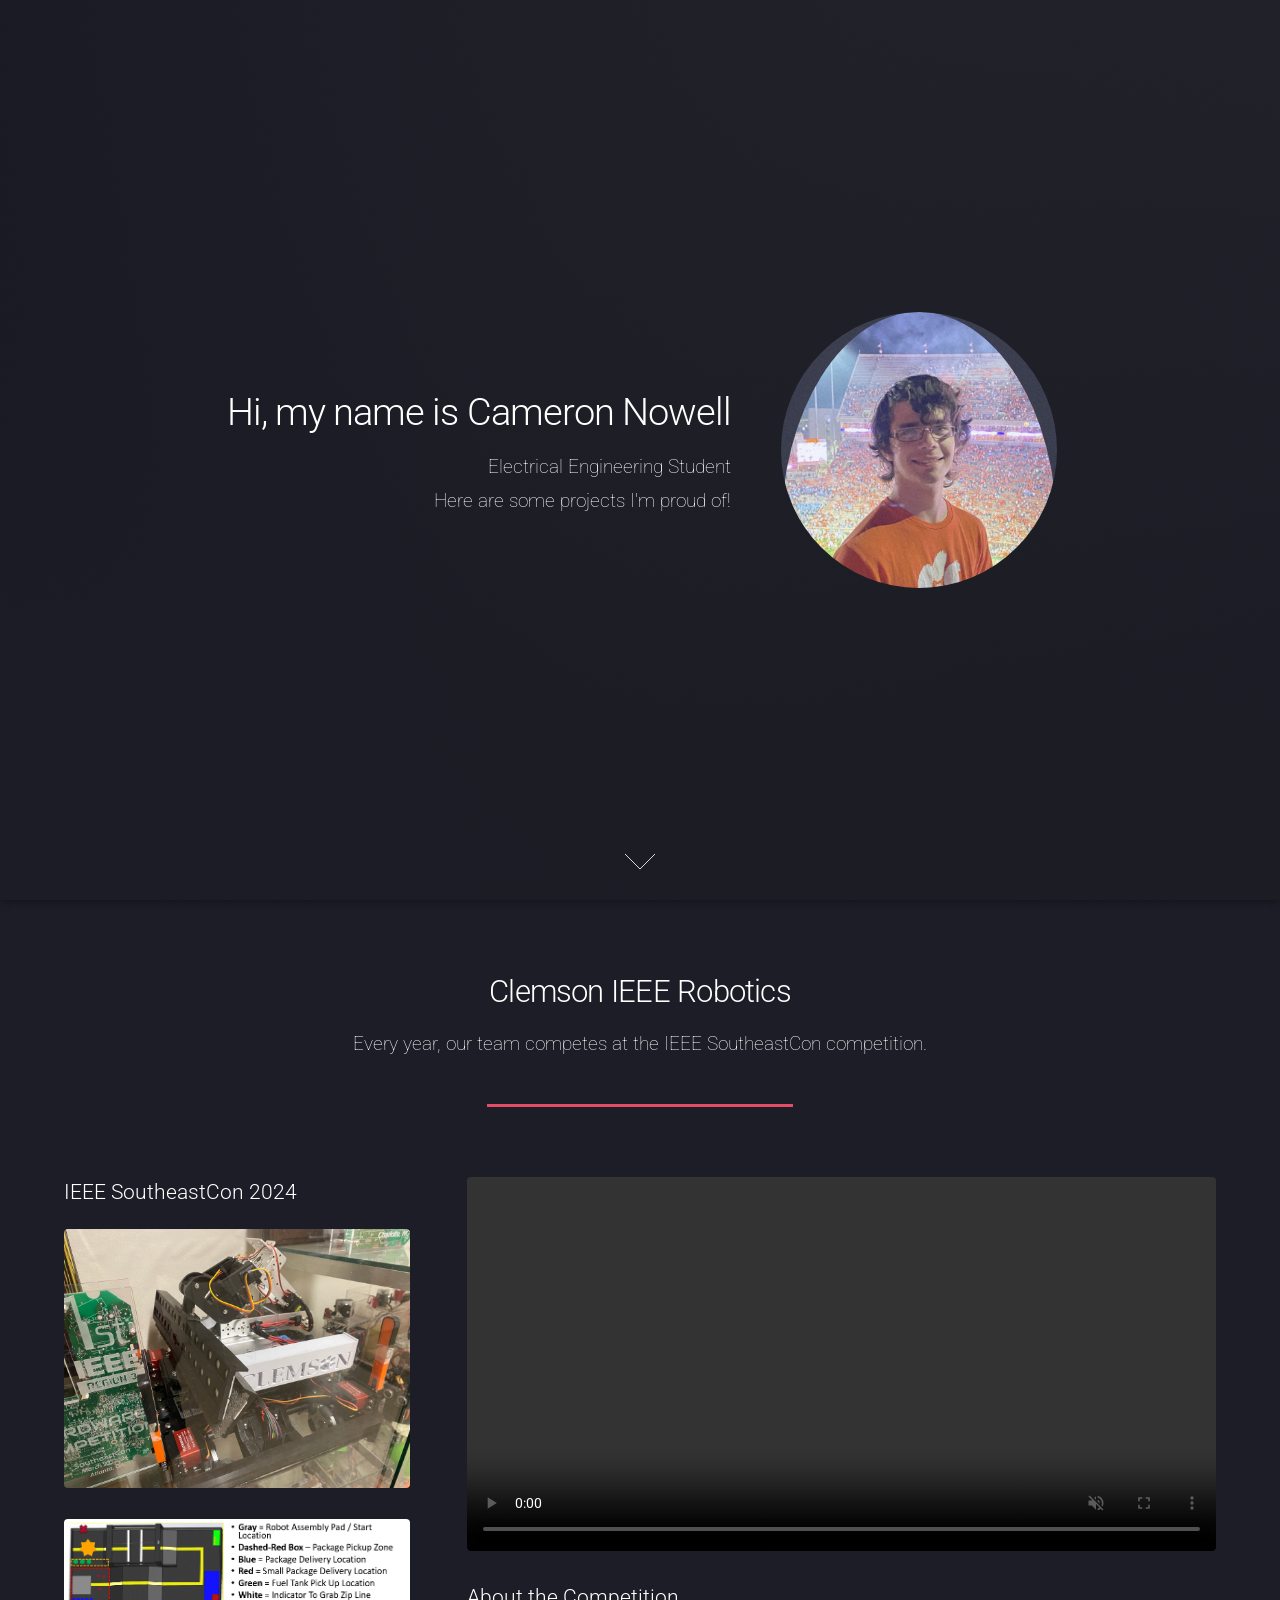
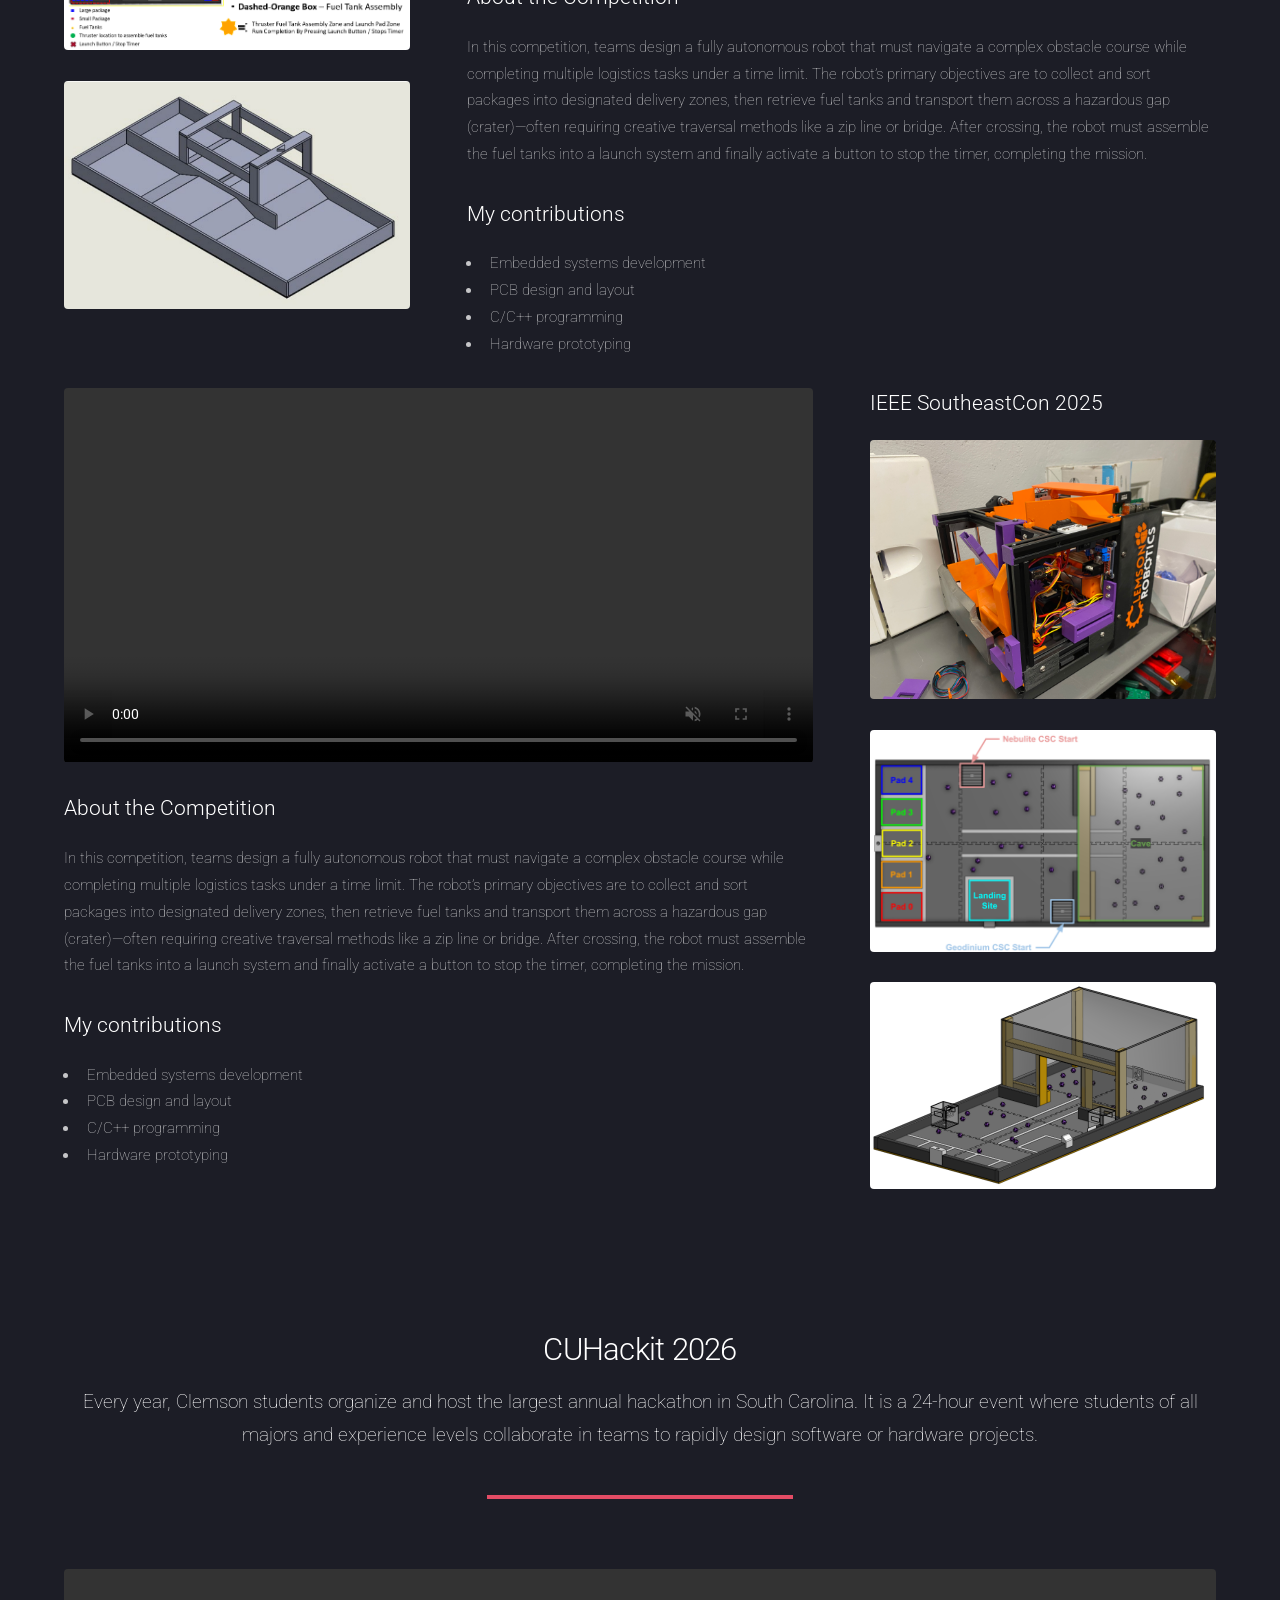
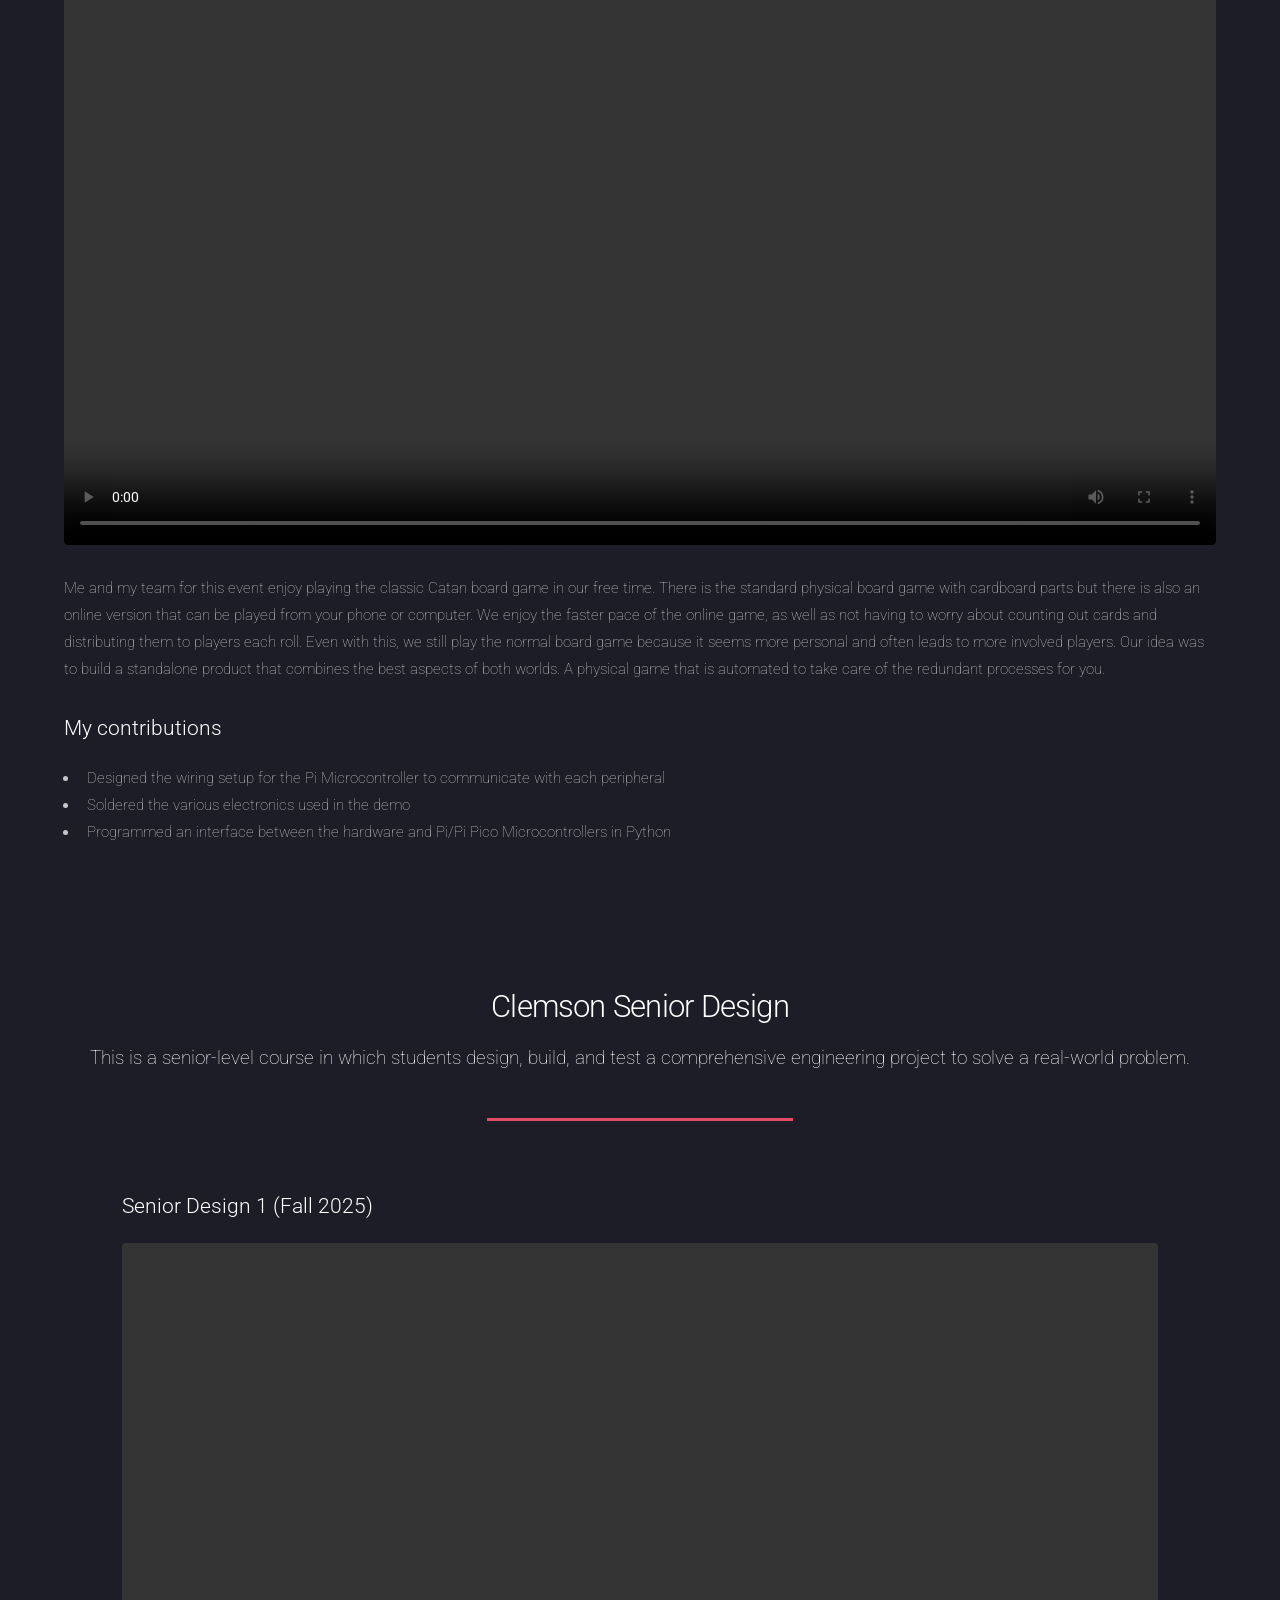
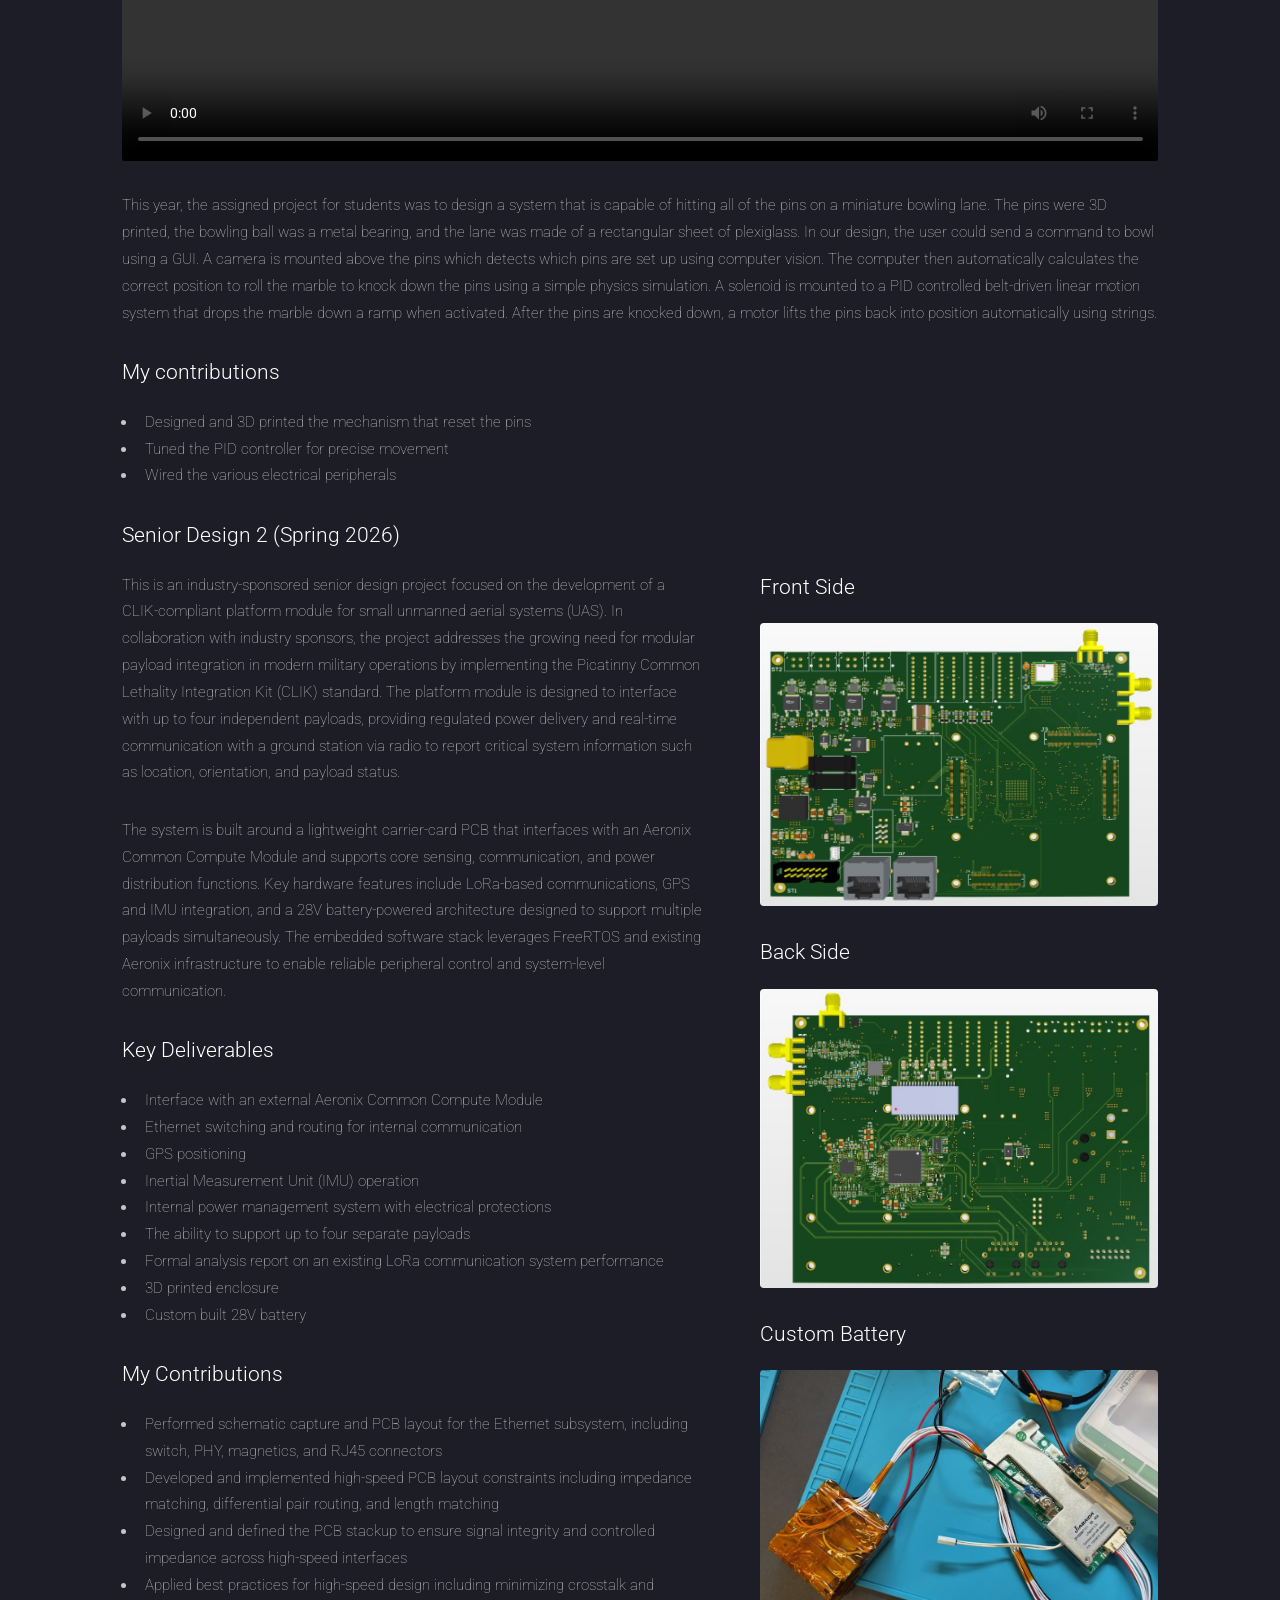
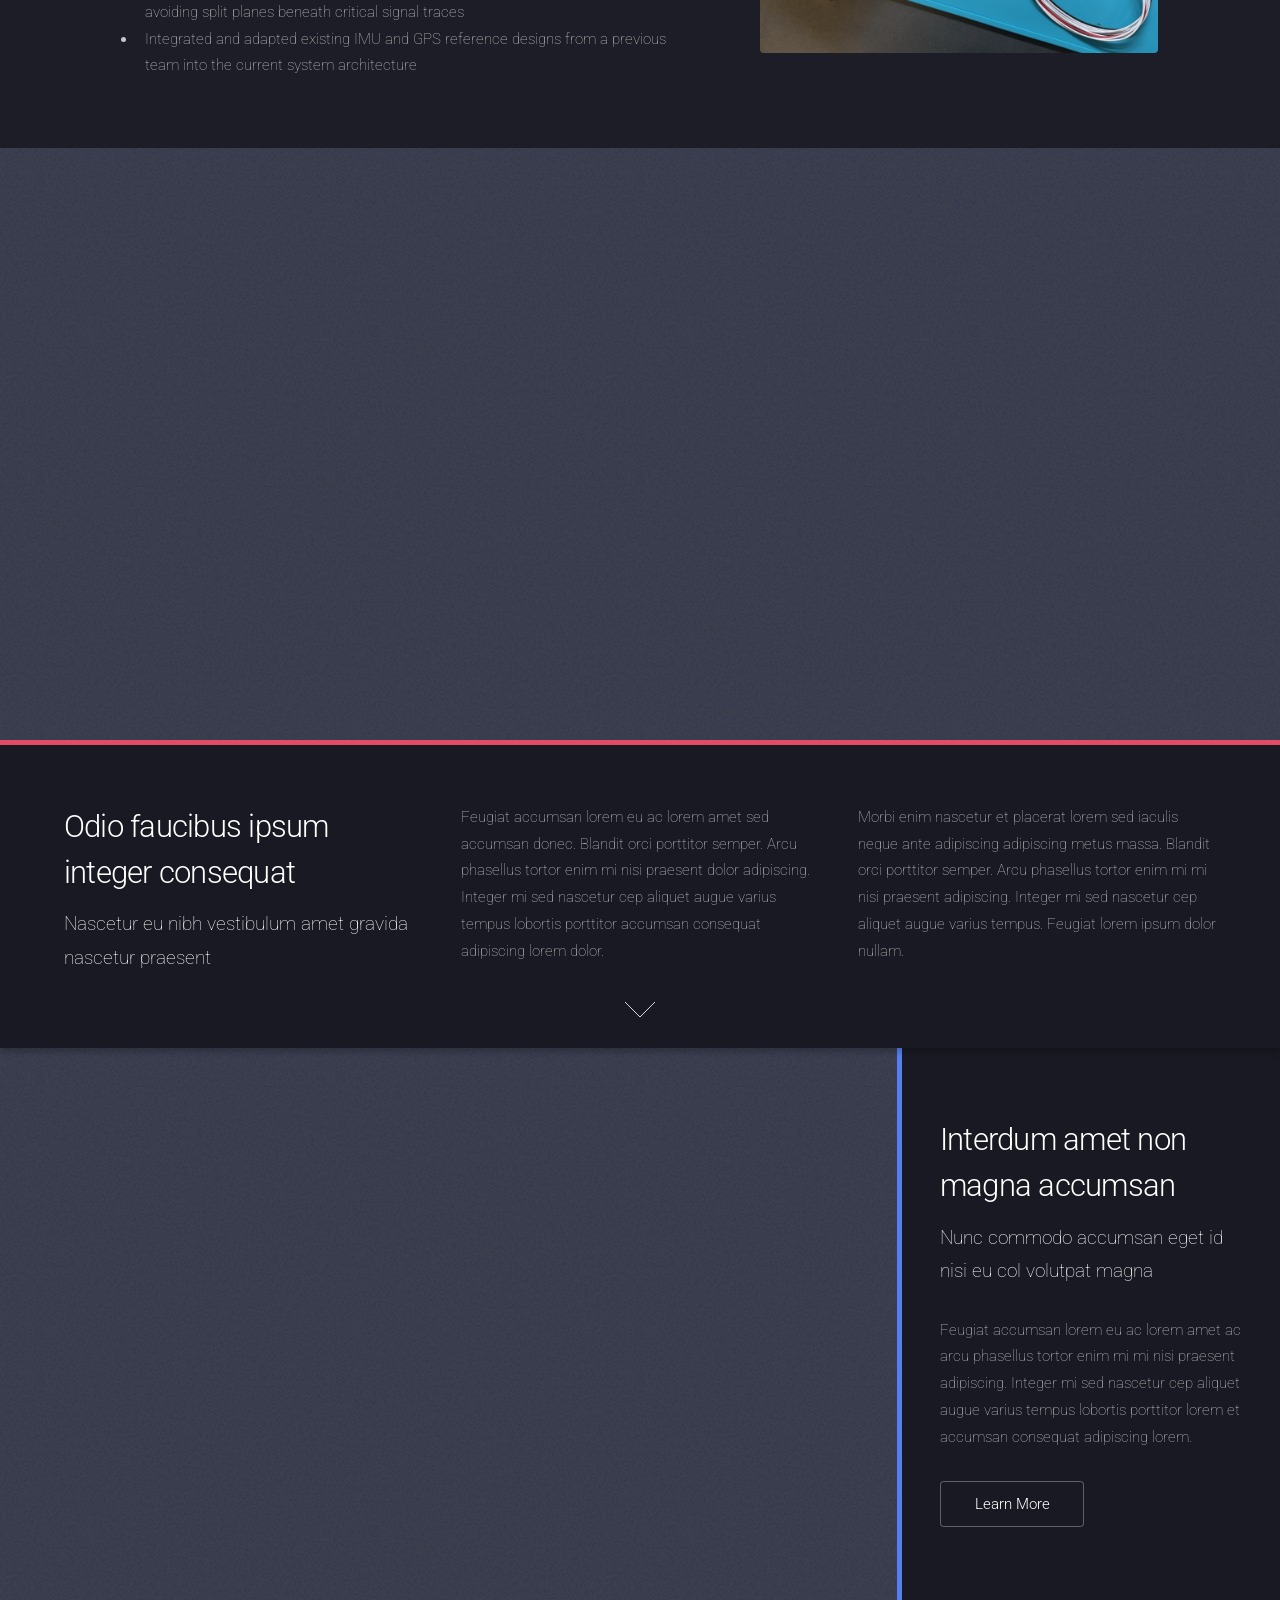
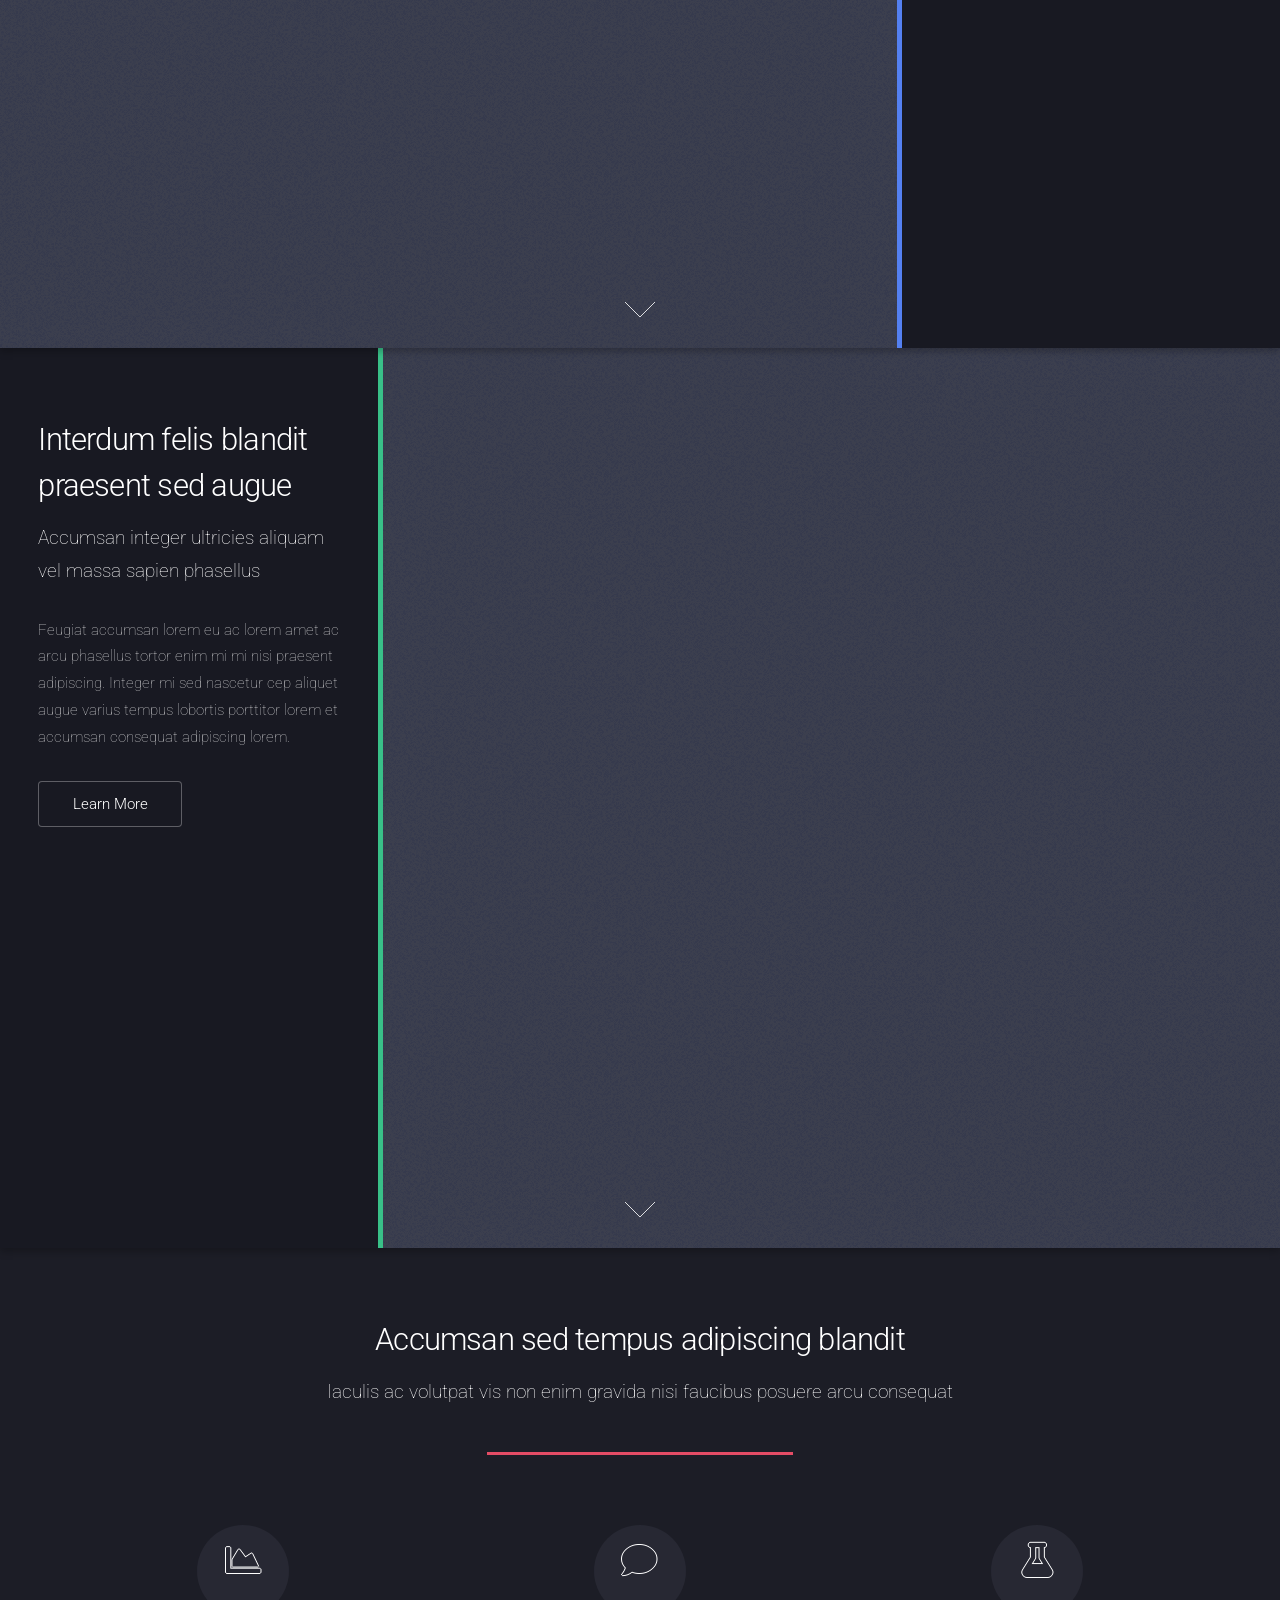
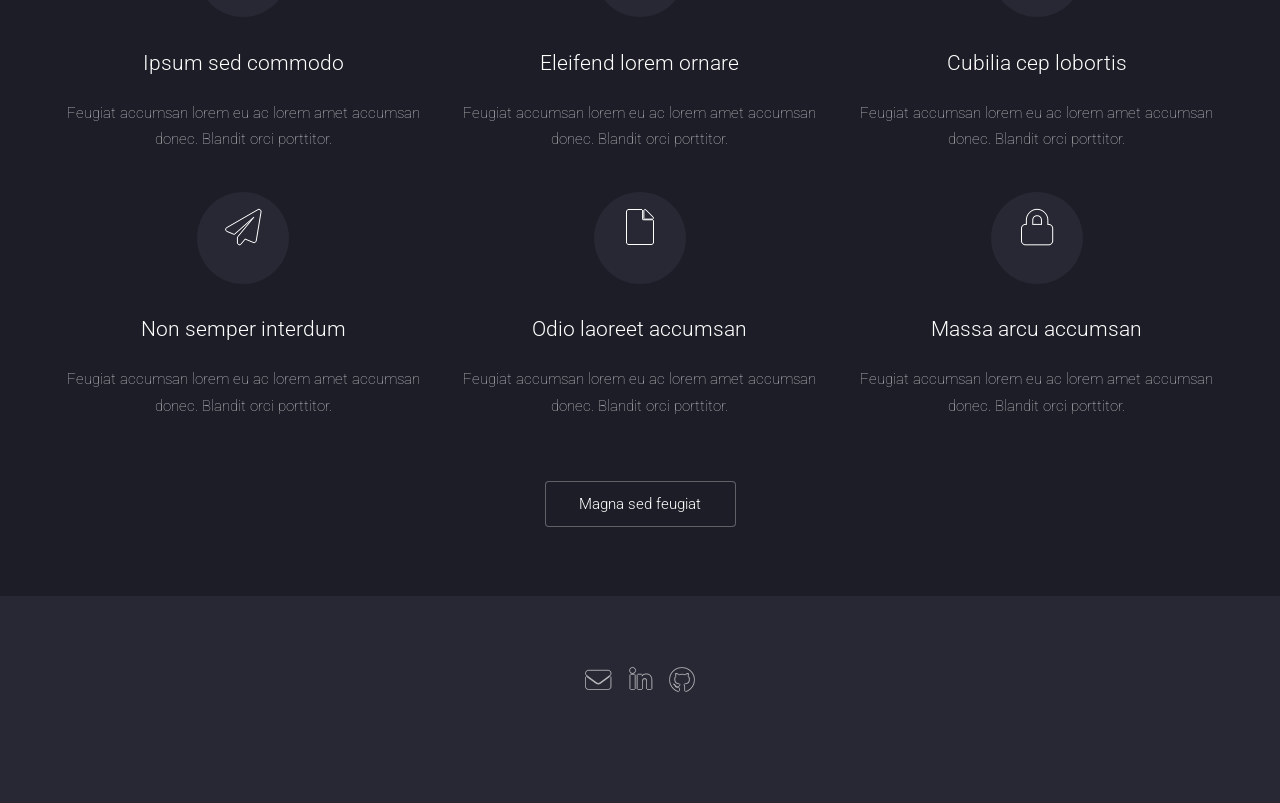
==== commit 440b746f: "Update index.html" ====
--- a/index.html
+++ b/index.html
@@ -178,11 +178,8 @@
 					</header>
 
 					<div class="container">
-					<header class="major">
 						<h3>Senior Design 1 (Fall 2025)</h3>
-					</header>
-
-					<!-- Content -->
+
 						<section id="content">
 							<video class="image fit" controls>
 									<source src="images/SeniorDesign1.mp4" type="video/mp4">
@@ -205,9 +202,7 @@
 
 				</div>
 				<div class="container">
-					<header class="major">
-						<h1>Senior Design 2 (Spring 2026)</h1>
-					</header>
+					<h3>Senior Design 2 (Spring 2026)</h3>
 					<div class="row gtr-150">
 						<div class="col-7 col-12-medium imp-medium">
 
@@ -227,6 +222,7 @@
 								to support multiple payloads simultaneously. The embedded software stack leverages FreeRTOS and existing Aeronix infrastructure to enable reliable peripheral 
 								control and system-level communication.
 								</p>
+								<h3>Key Deliverables</h3>
 								<ul>
 									<li>Interface with an external Aeronix Common Compute Module</li>
 									<li>Ethernet switching and routing for internal communication​</li>
@@ -234,10 +230,11 @@
 									<li>Inertial Measurement Unit (IMU) operation​</li>
 									<li>Internal power management system with electrical protections​</li>
 									<li>The ability to support up to four separate payloads​</li>
+									<li>Formal analysis report on an existing LoRa communication system performance</li>
 									<li>3D printed enclosure</li>
 									<li>Custom built 28V battery</li>
 								</ul>
-								<h3>Key Contributions</h3>
+								<h3>My Contributions</h3>
 								<ul>
 									<li>Performed schematic capture and PCB layout for the Ethernet subsystem, including switch, PHY, magnetics, and RJ45 connectors</li>
 									<li>Developed and implemented high-speed PCB layout constraints including impedance matching, differential pair routing, and length matching</li>
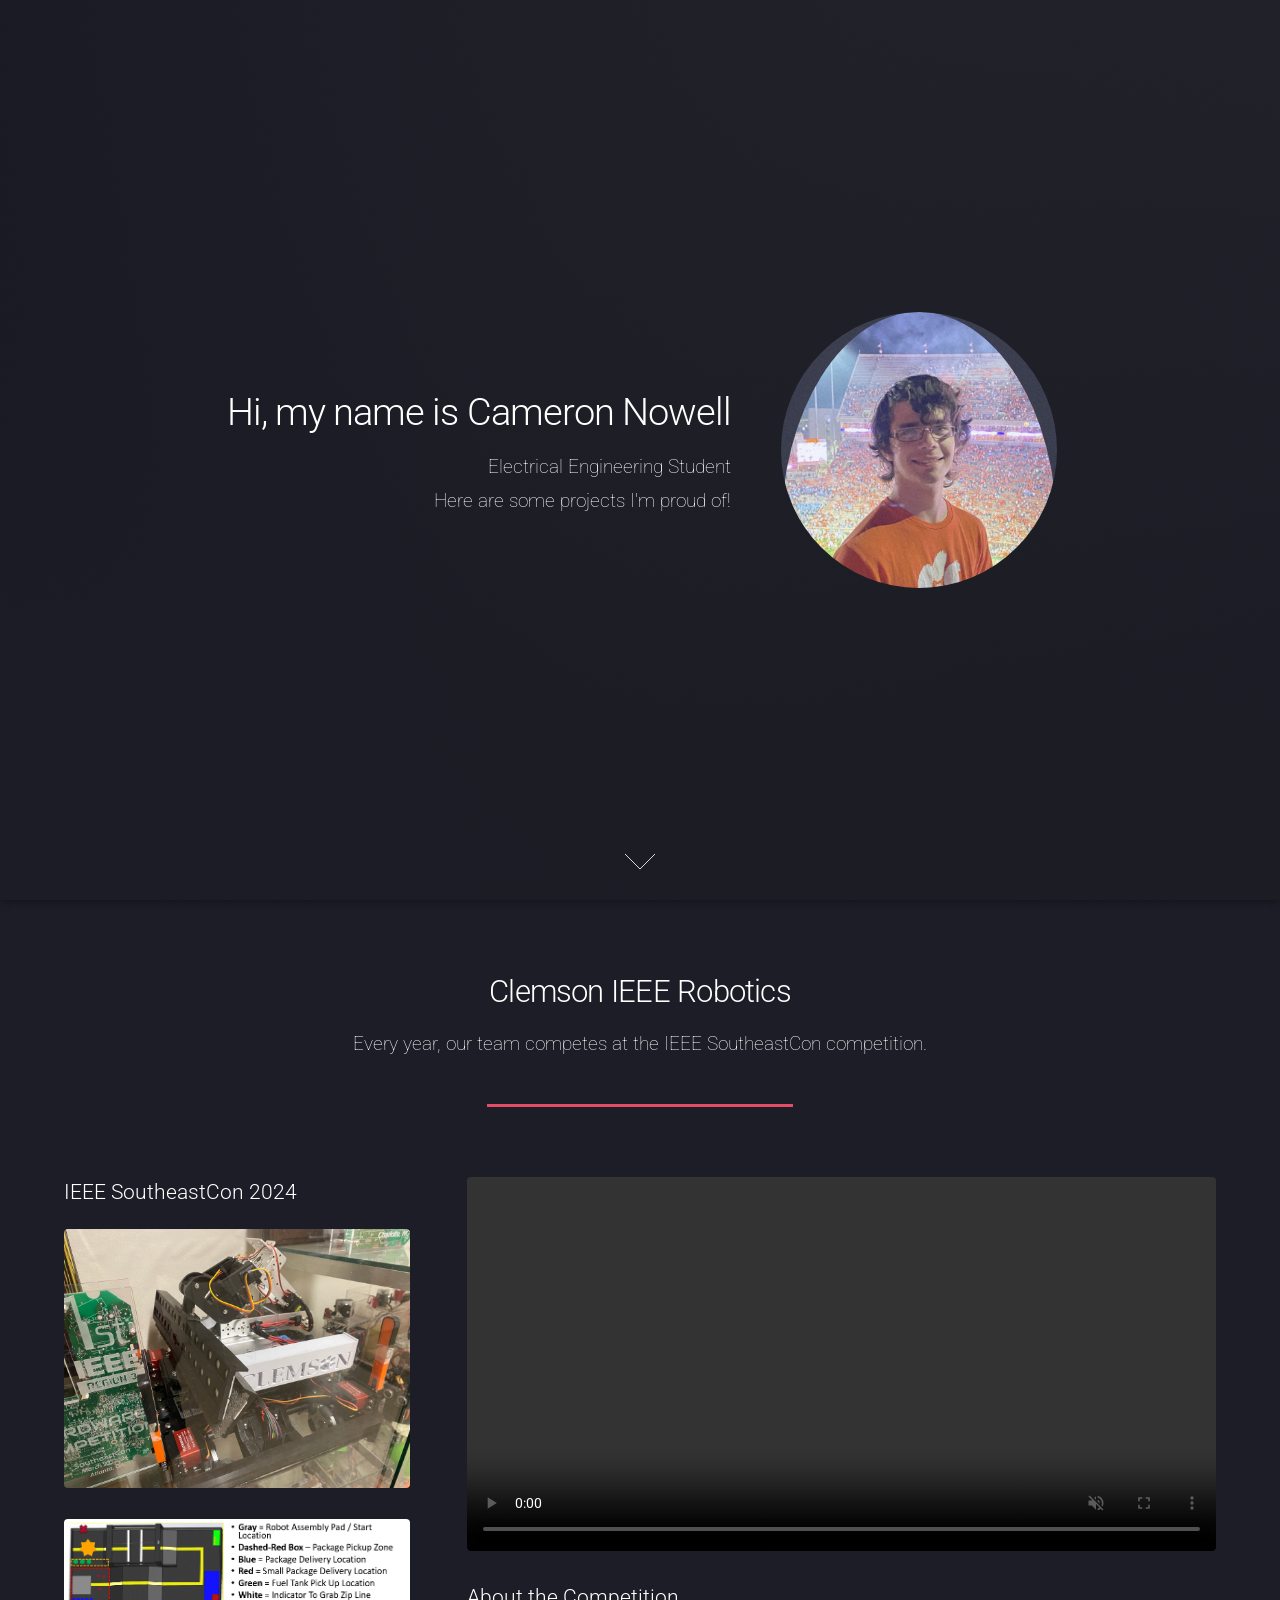
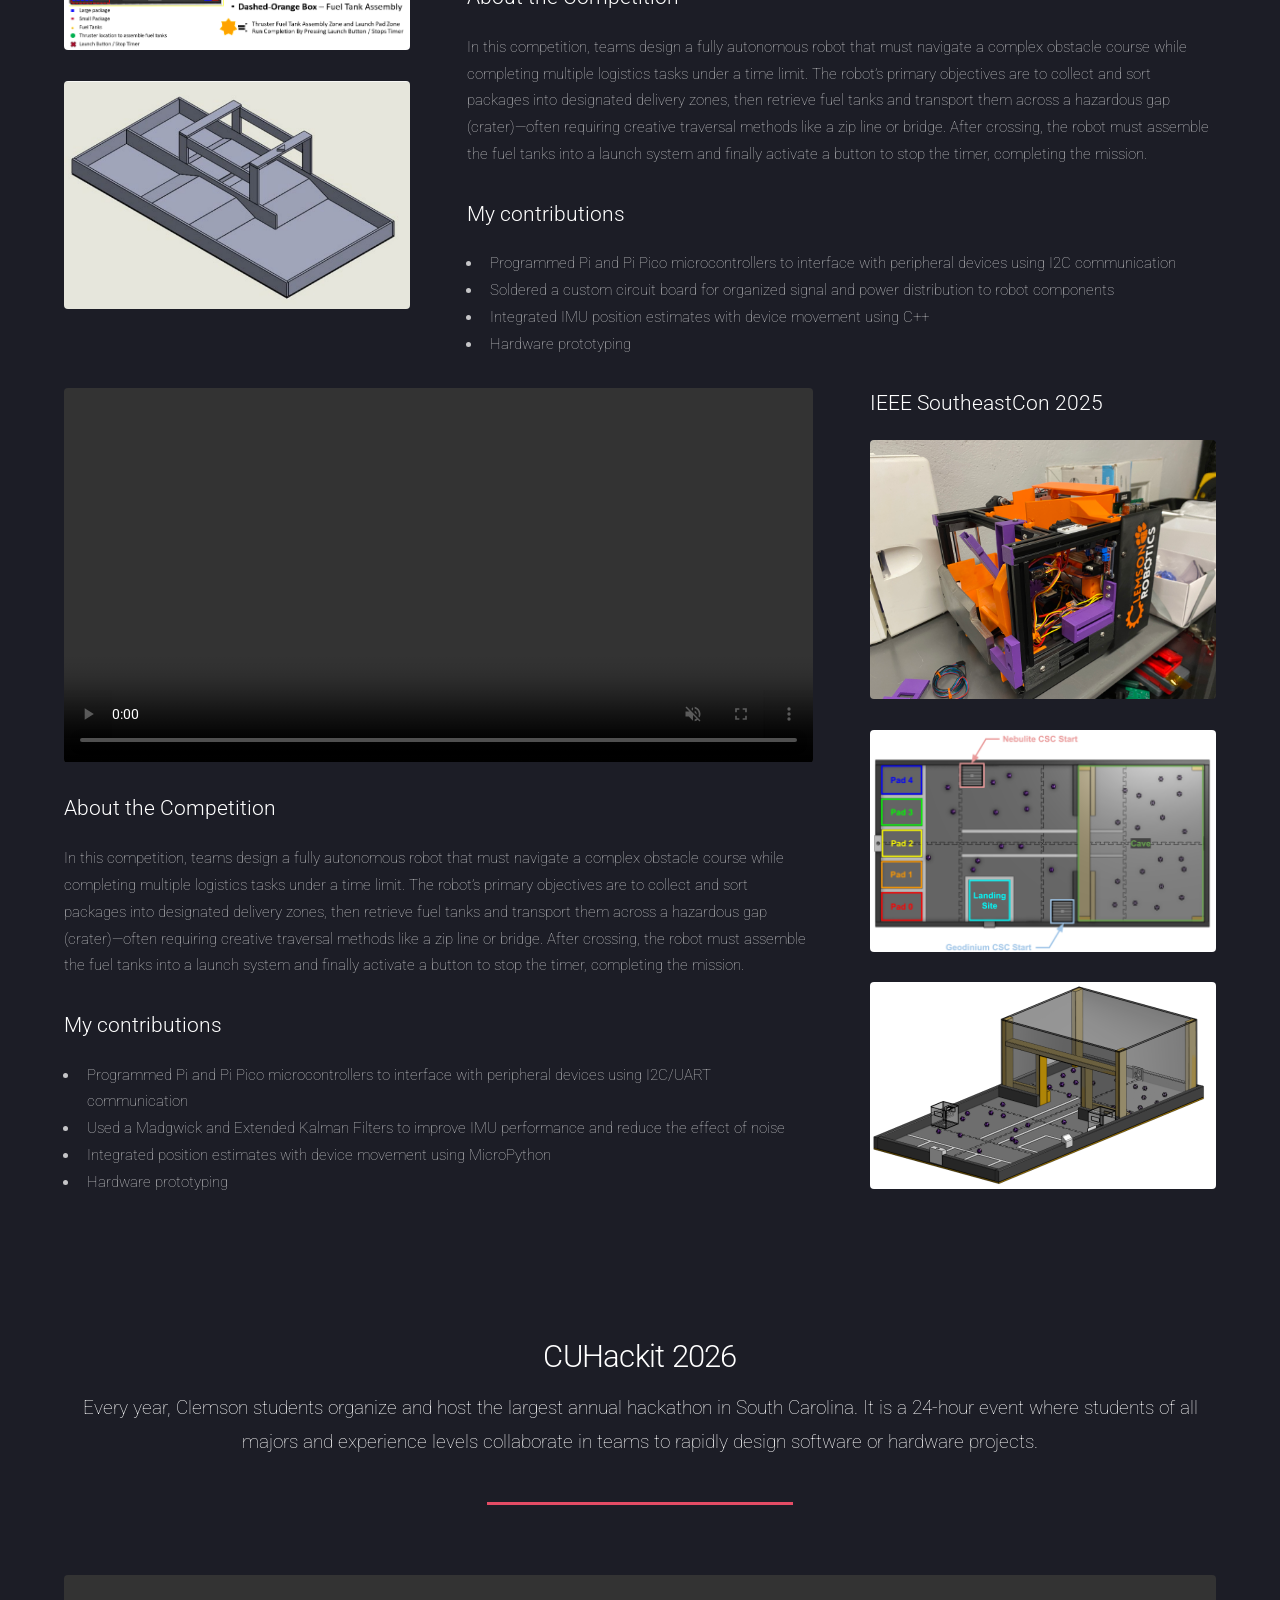
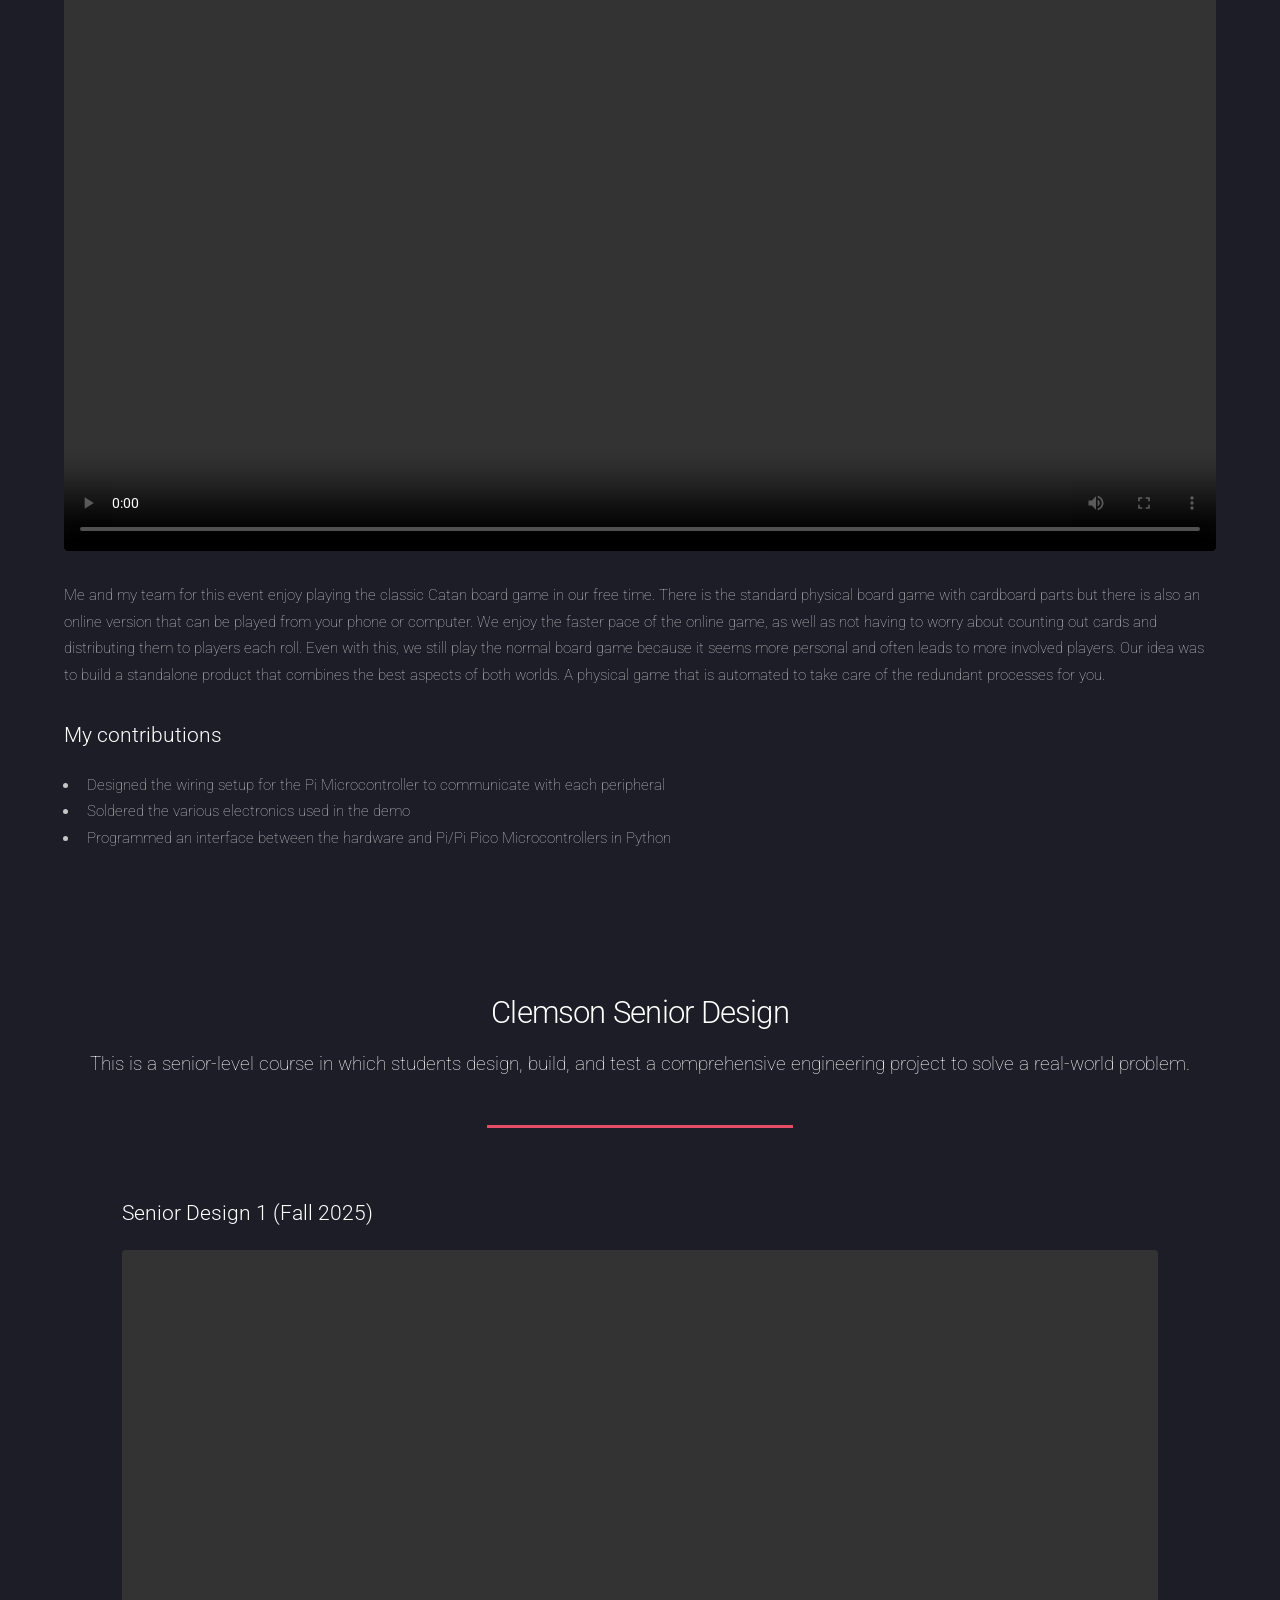
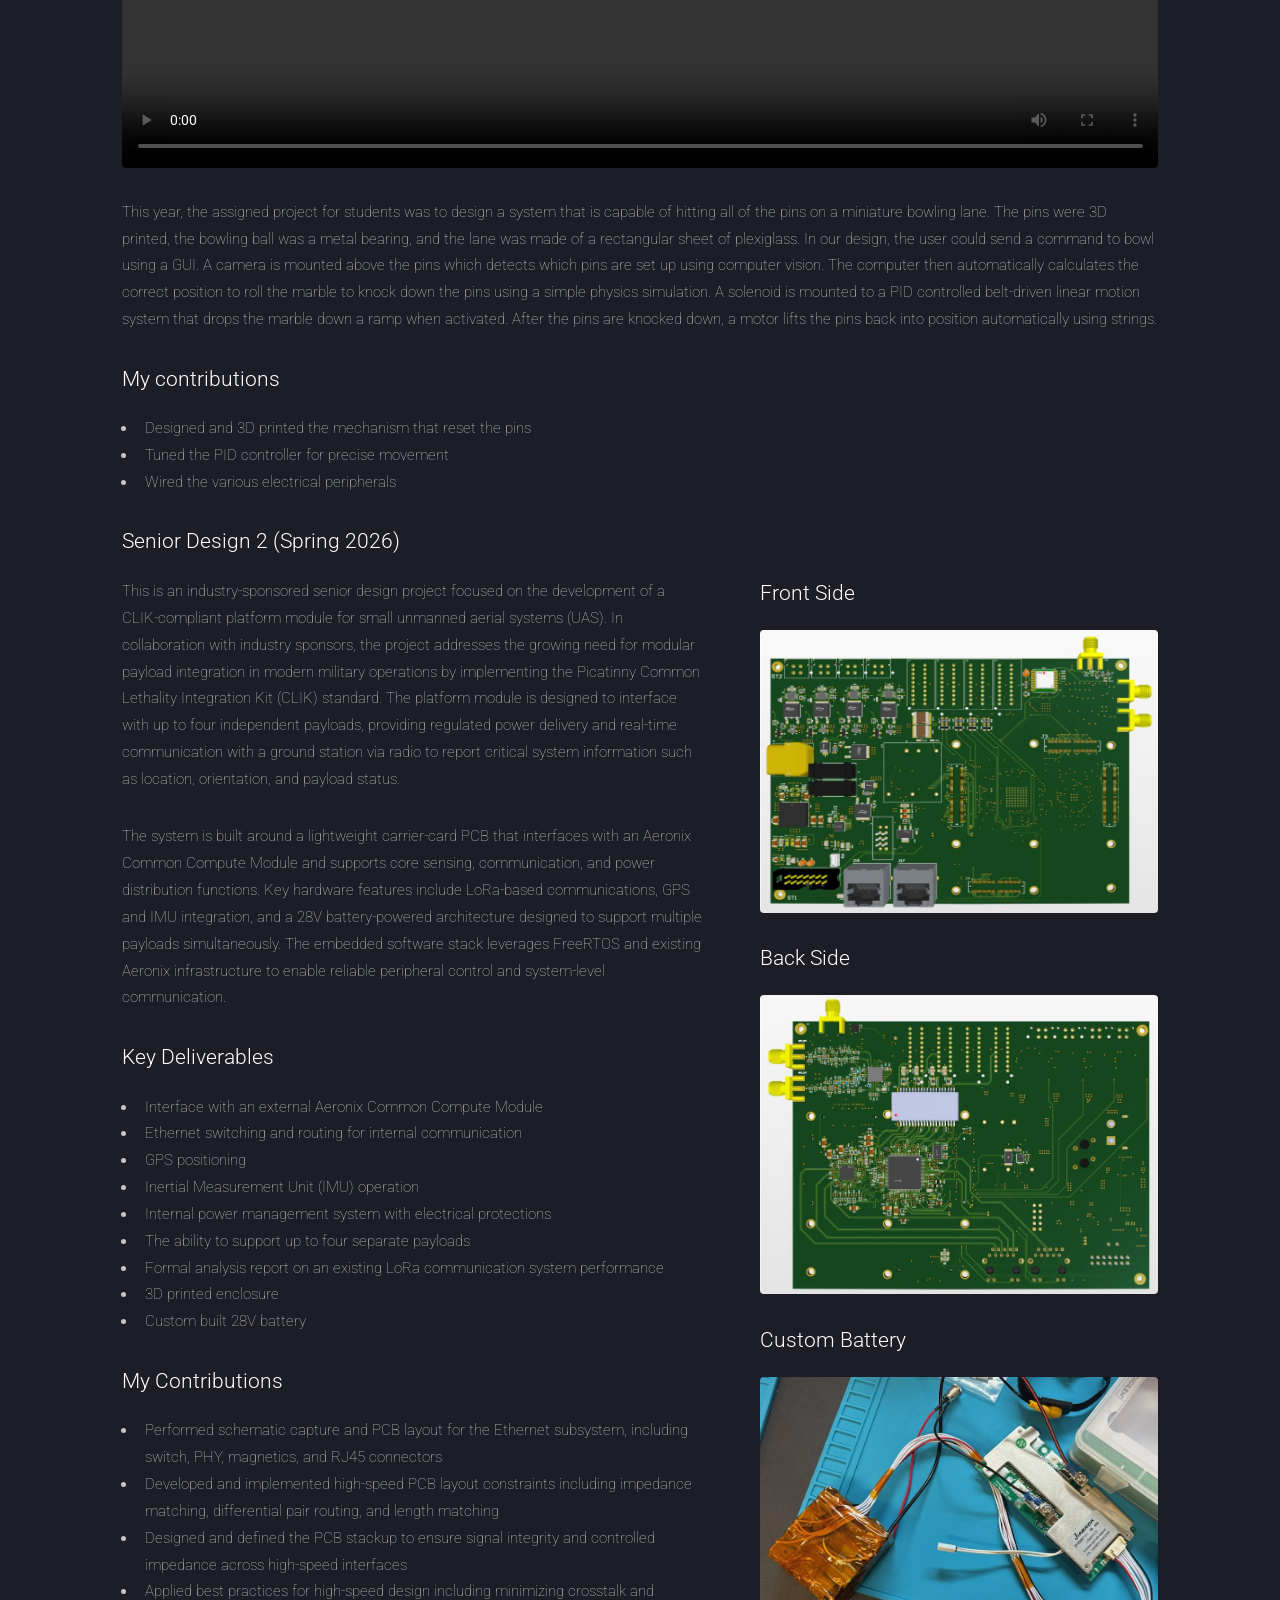
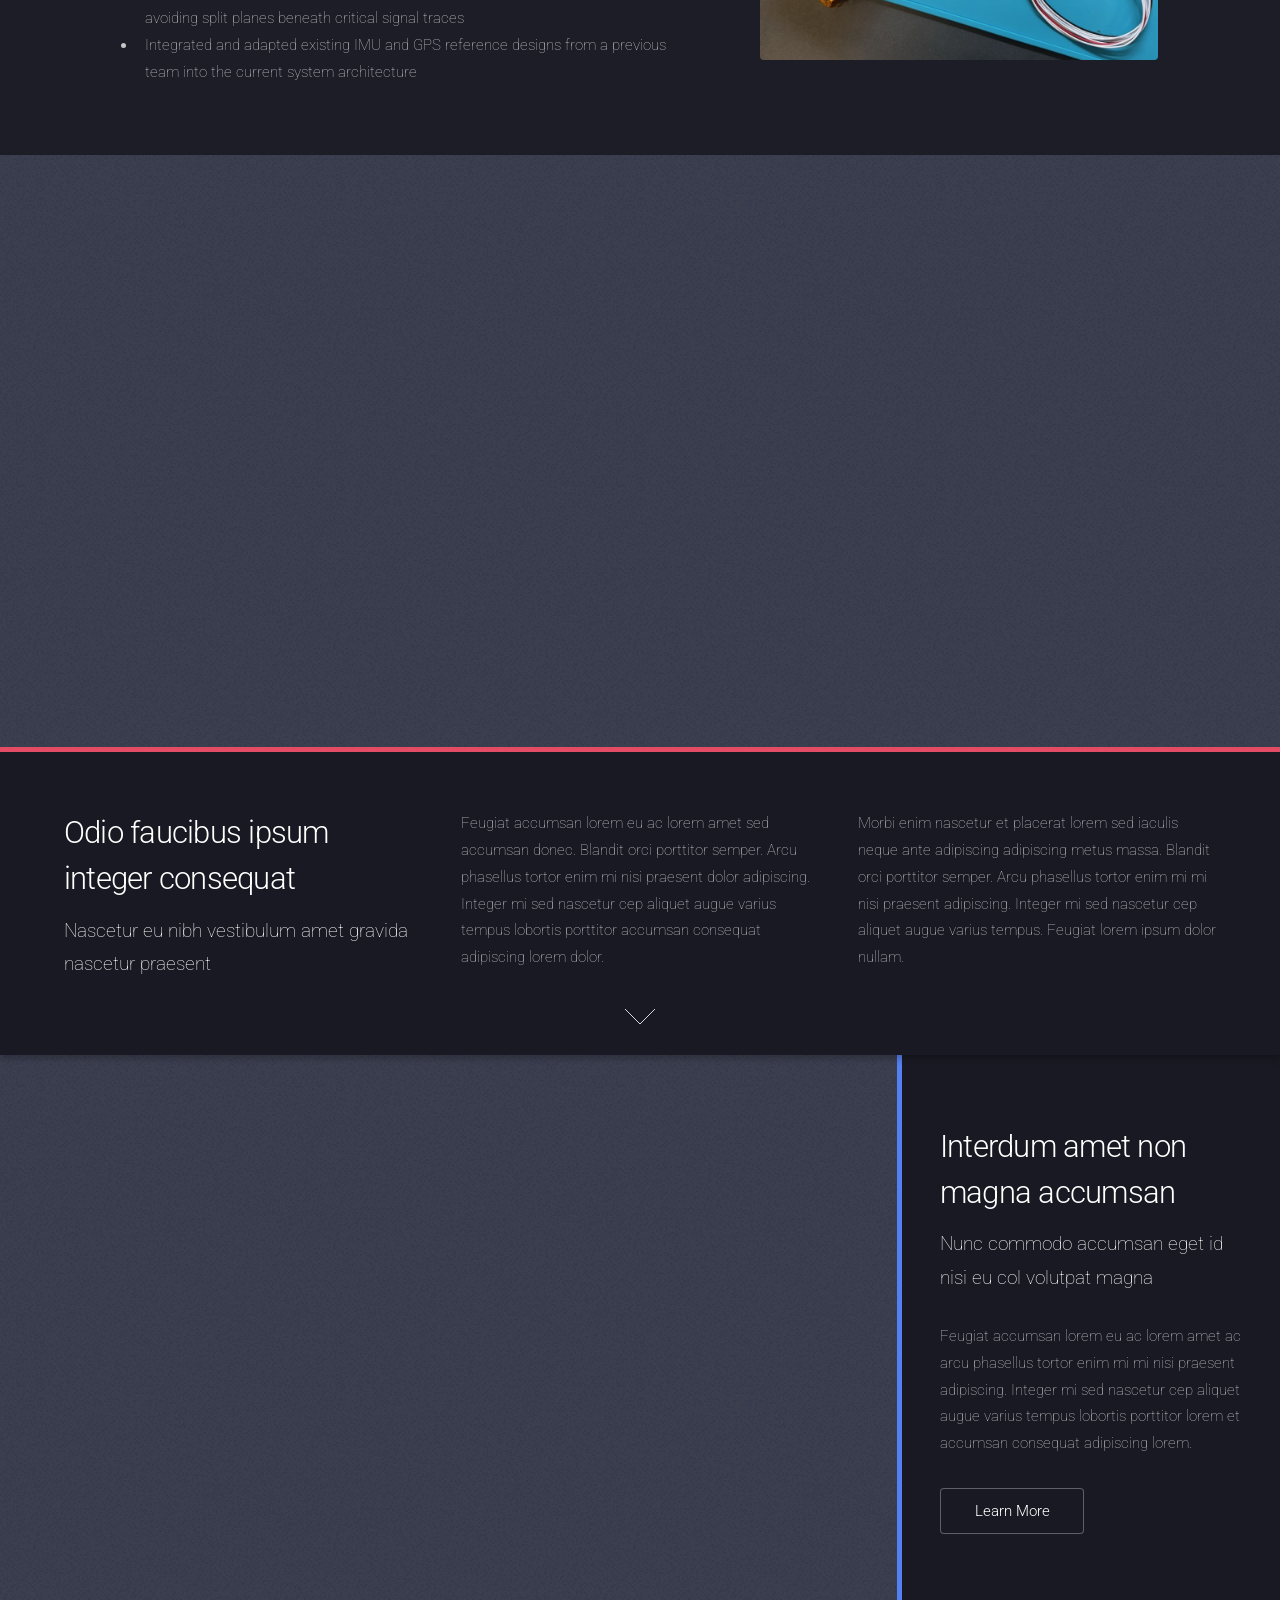
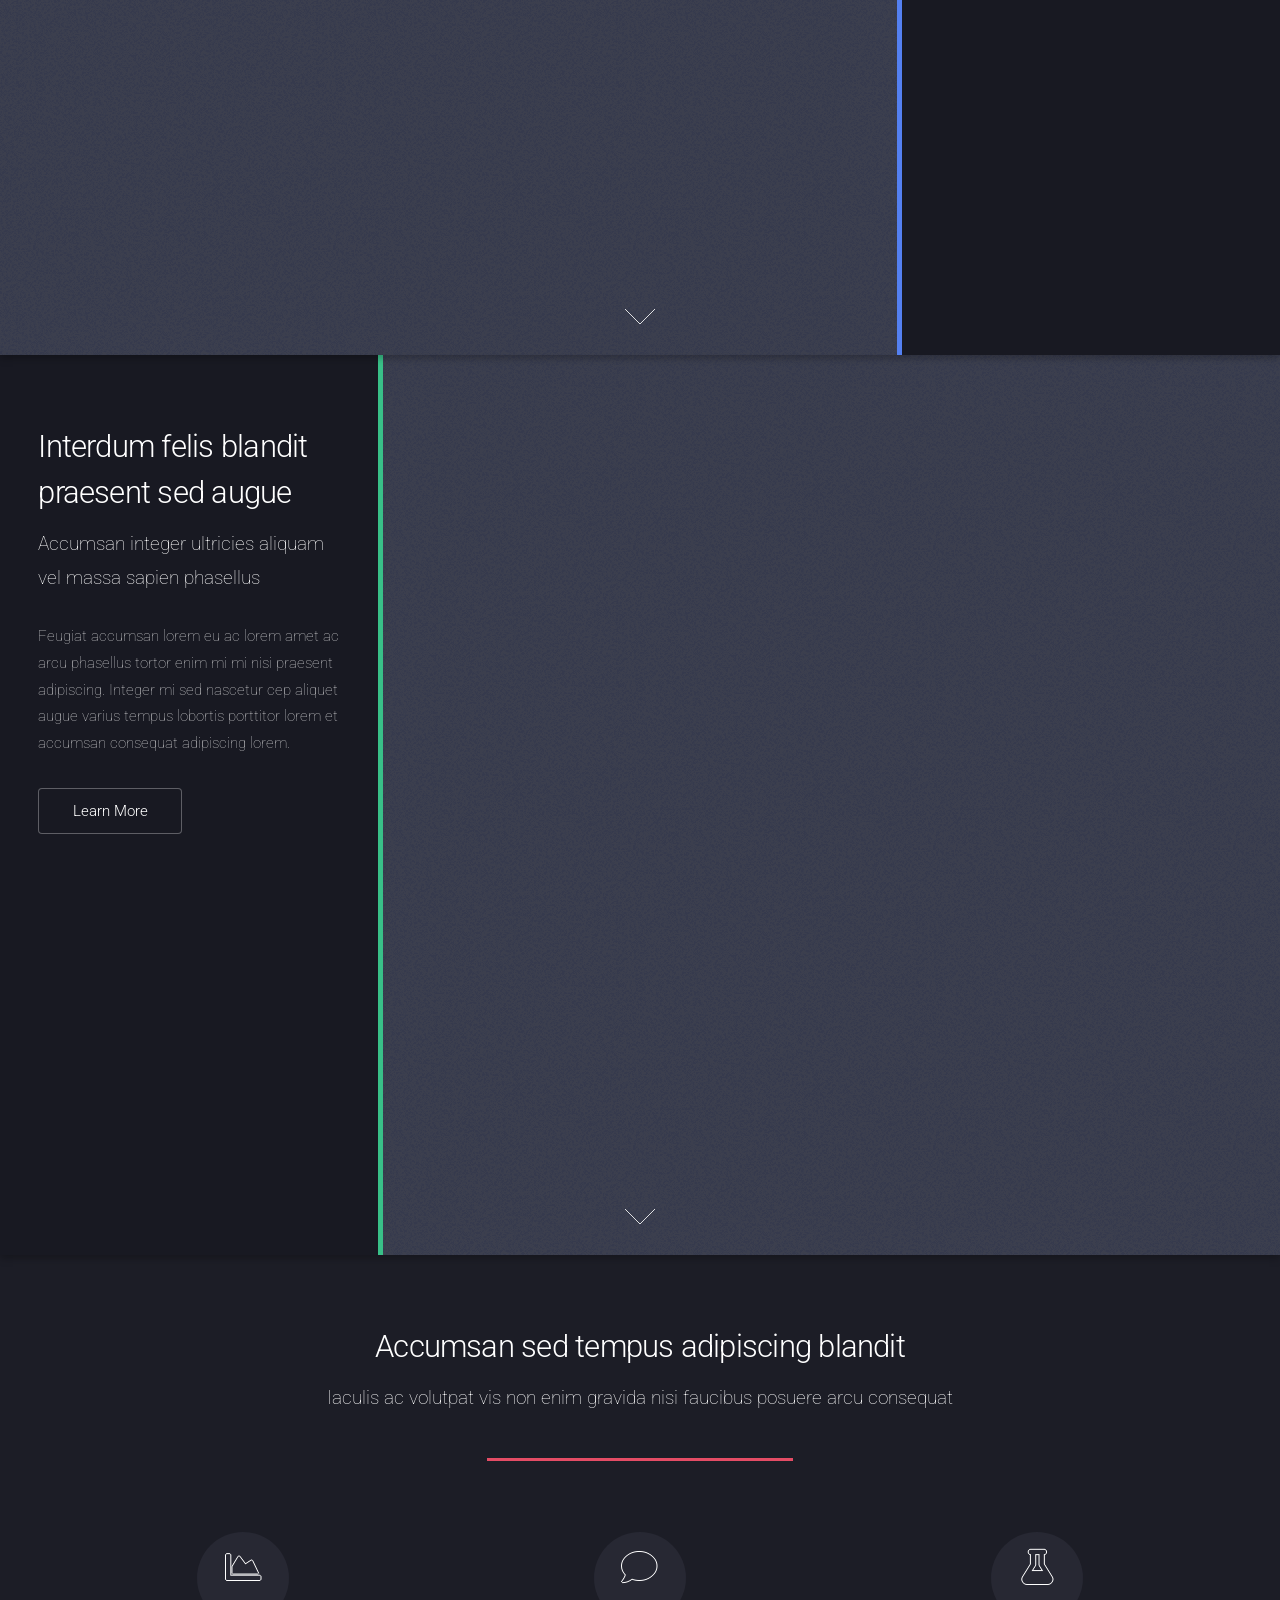
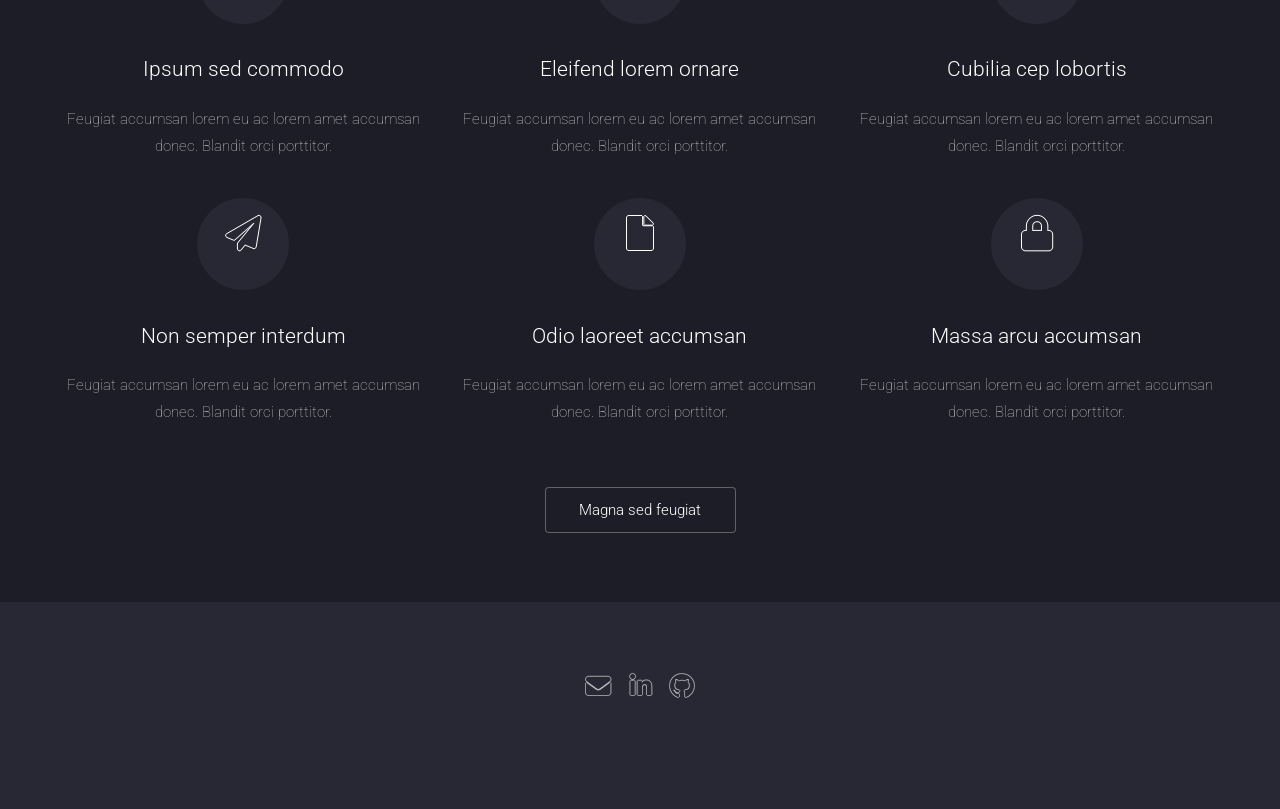
==== commit 1e132b3b: "Update index.html" ====
--- a/index.html
+++ b/index.html
@@ -69,12 +69,11 @@
 									requiring creative traversal methods like a zip line or bridge. After crossing, the robot must assemble the fuel tanks into a 
 									launch system and finally activate a button to stop the timer, completing the mission.
 								</p>
-
 								<h3>My contributions</h3>
 								<ul>
-									<li>Embedded systems development</li>
-									<li>PCB design and layout</li>
-									<li>C/C++ programming</li>
+									<li>Programmed Pi and Pi Pico microcontrollers to interface with peripheral devices using I2C communication</li>
+									<li>Soldered a custom circuit board for organized signal and power distribution to robot components</li>
+									<li>Integrated IMU position estimates with device movement using C++</li>
 									<li>Hardware prototyping</li>
 								</ul>
 							</section>
@@ -101,9 +100,9 @@
 
 								<h3>My contributions</h3>
 								<ul>
-									<li>Embedded systems development</li>
-									<li>PCB design and layout</li>
-									<li>C/C++ programming</li>
+									<li>Programmed Pi and Pi Pico microcontrollers to interface with peripheral devices using I2C/UART communication</li>
+									<li>Used a Madgwick and Extended Kalman Filters to improve IMU performance and reduce the effect of noise</li>
+									<li>Integrated position estimates with device movement using MicroPython</li>
 									<li>Hardware prototyping</li>
 								</ul>
 							</section>
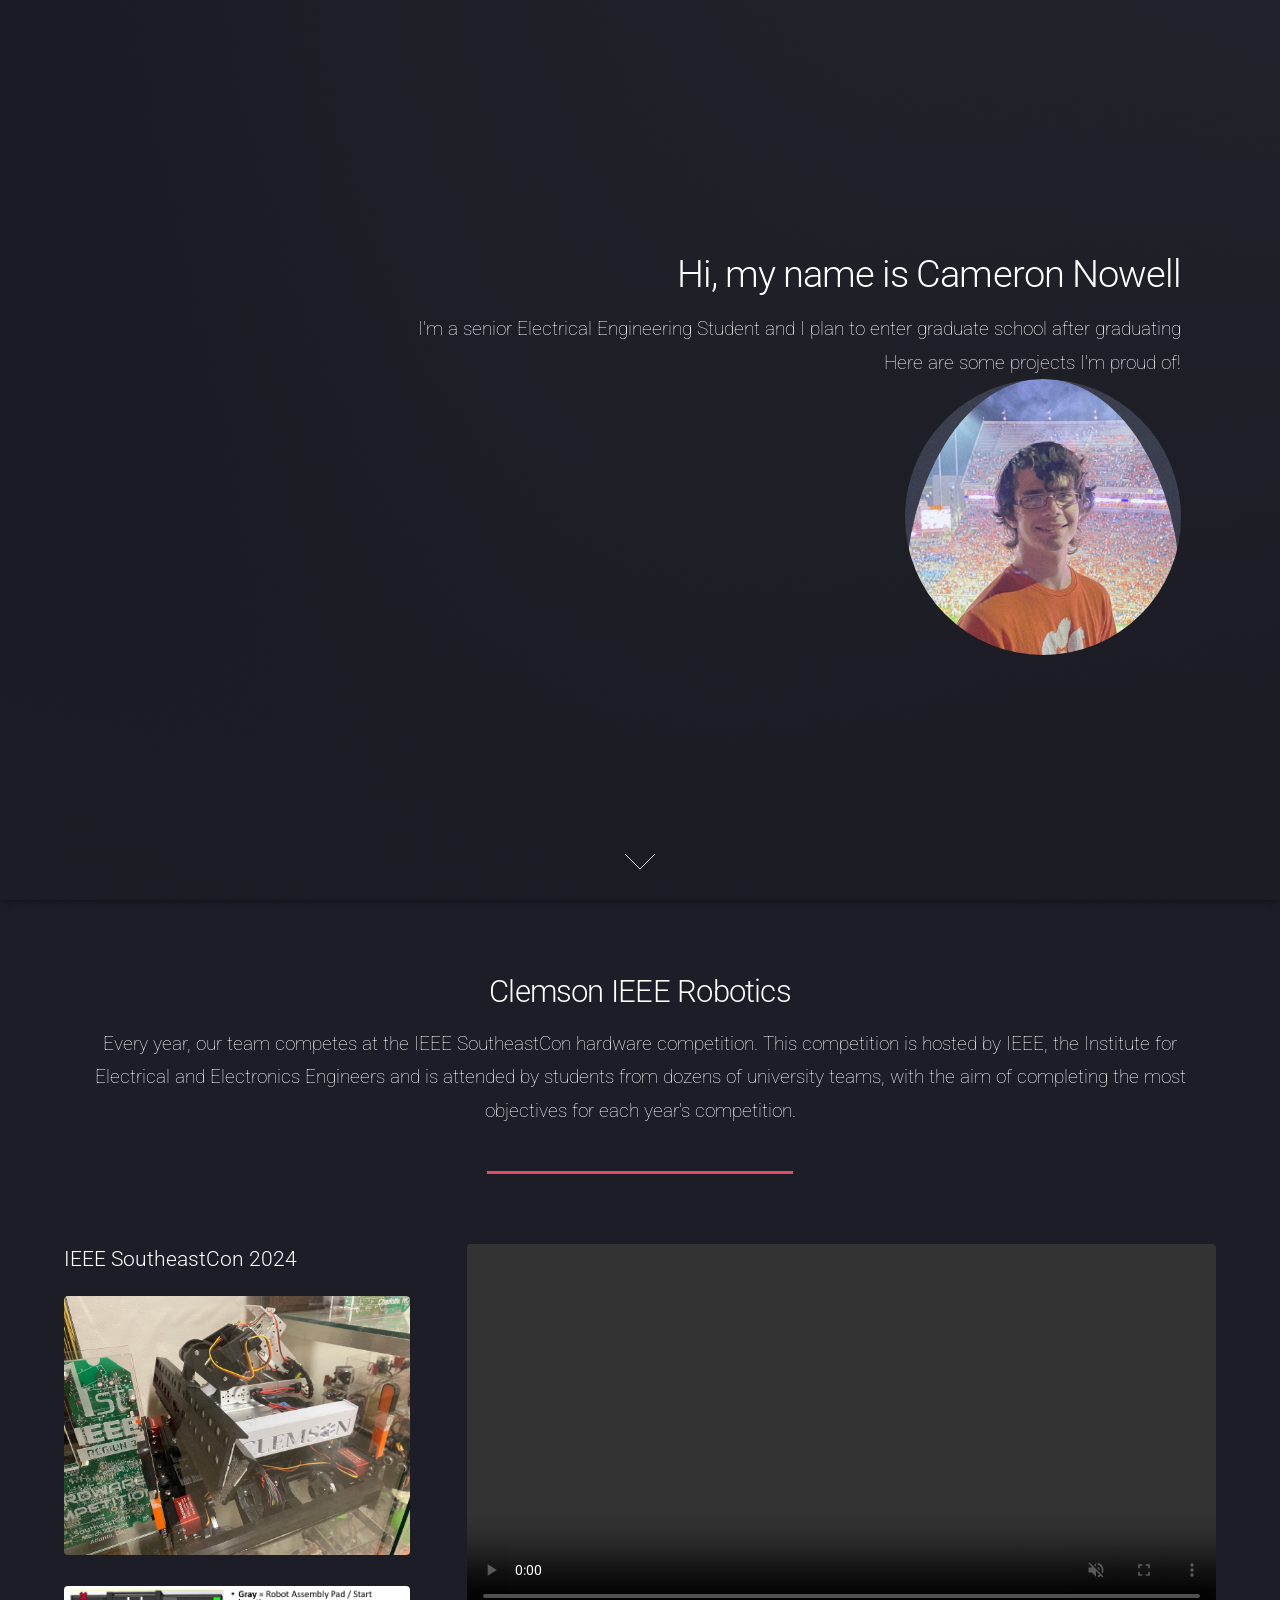
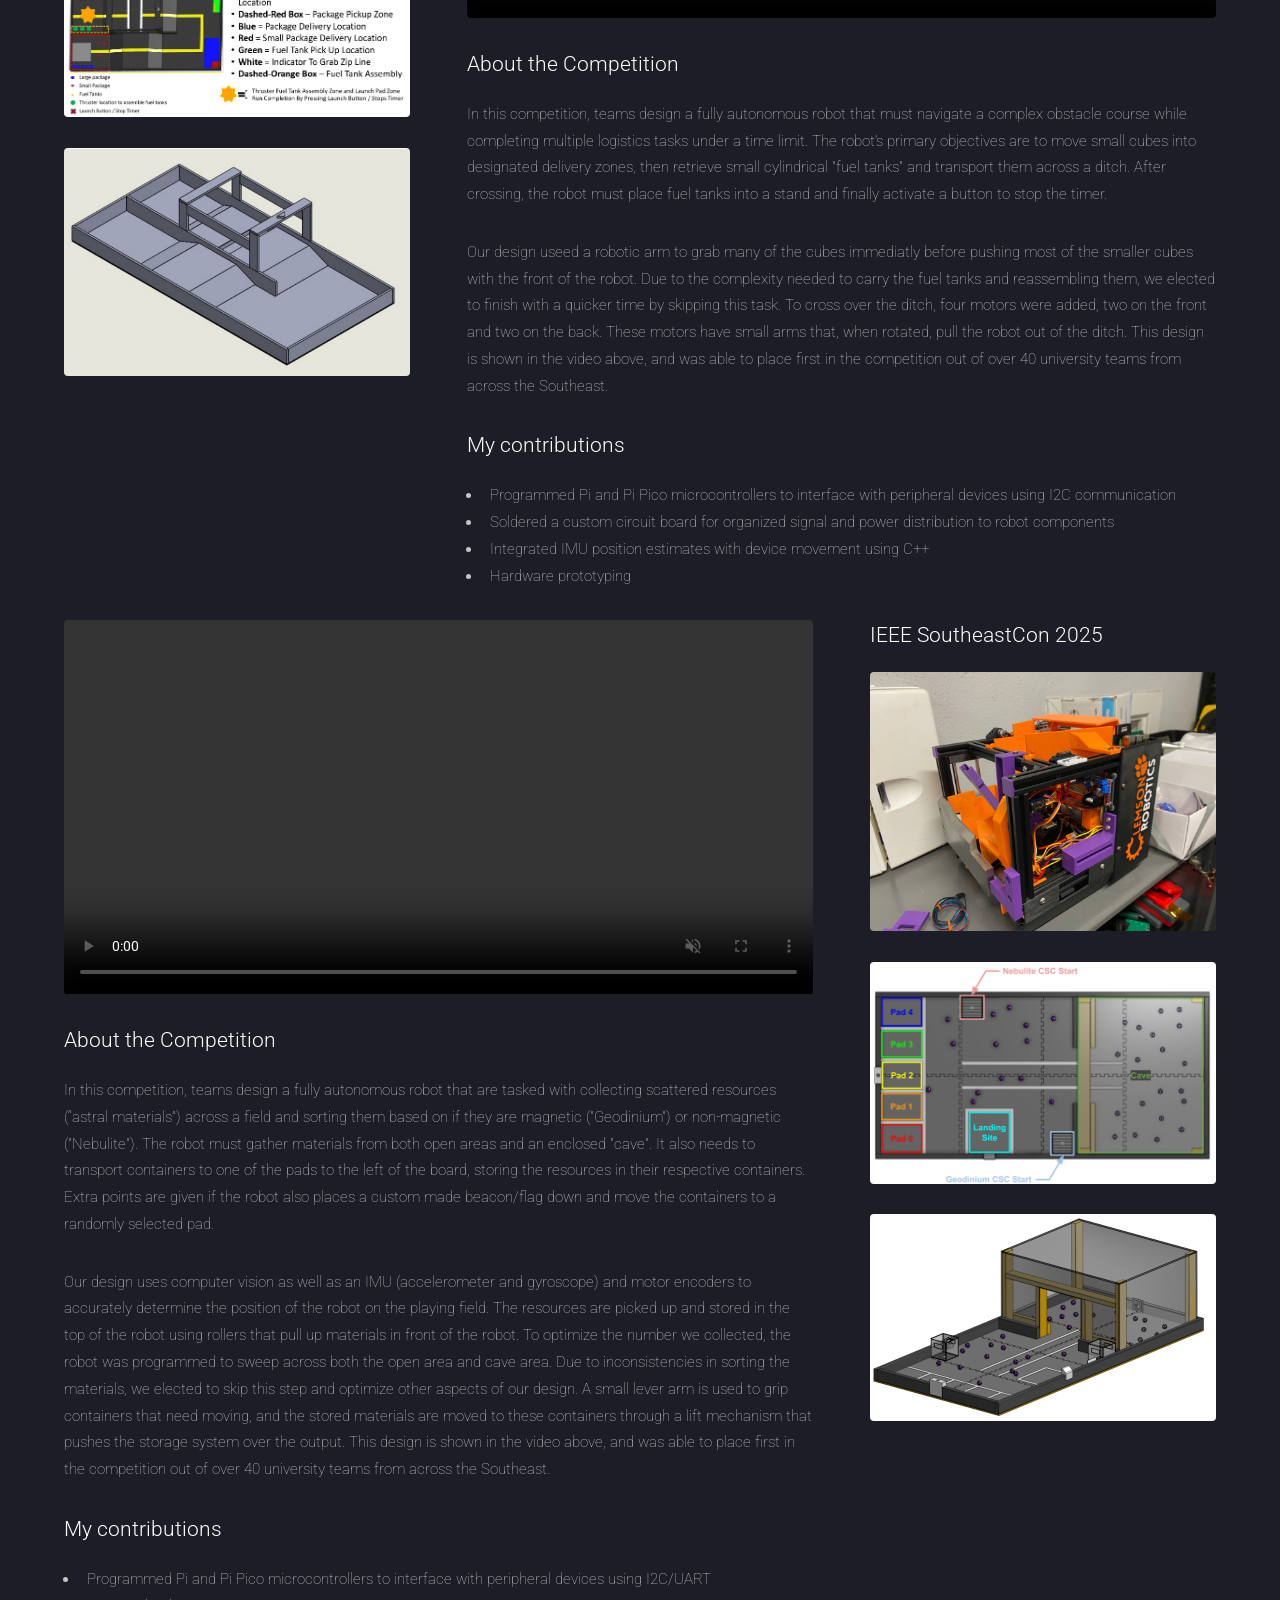
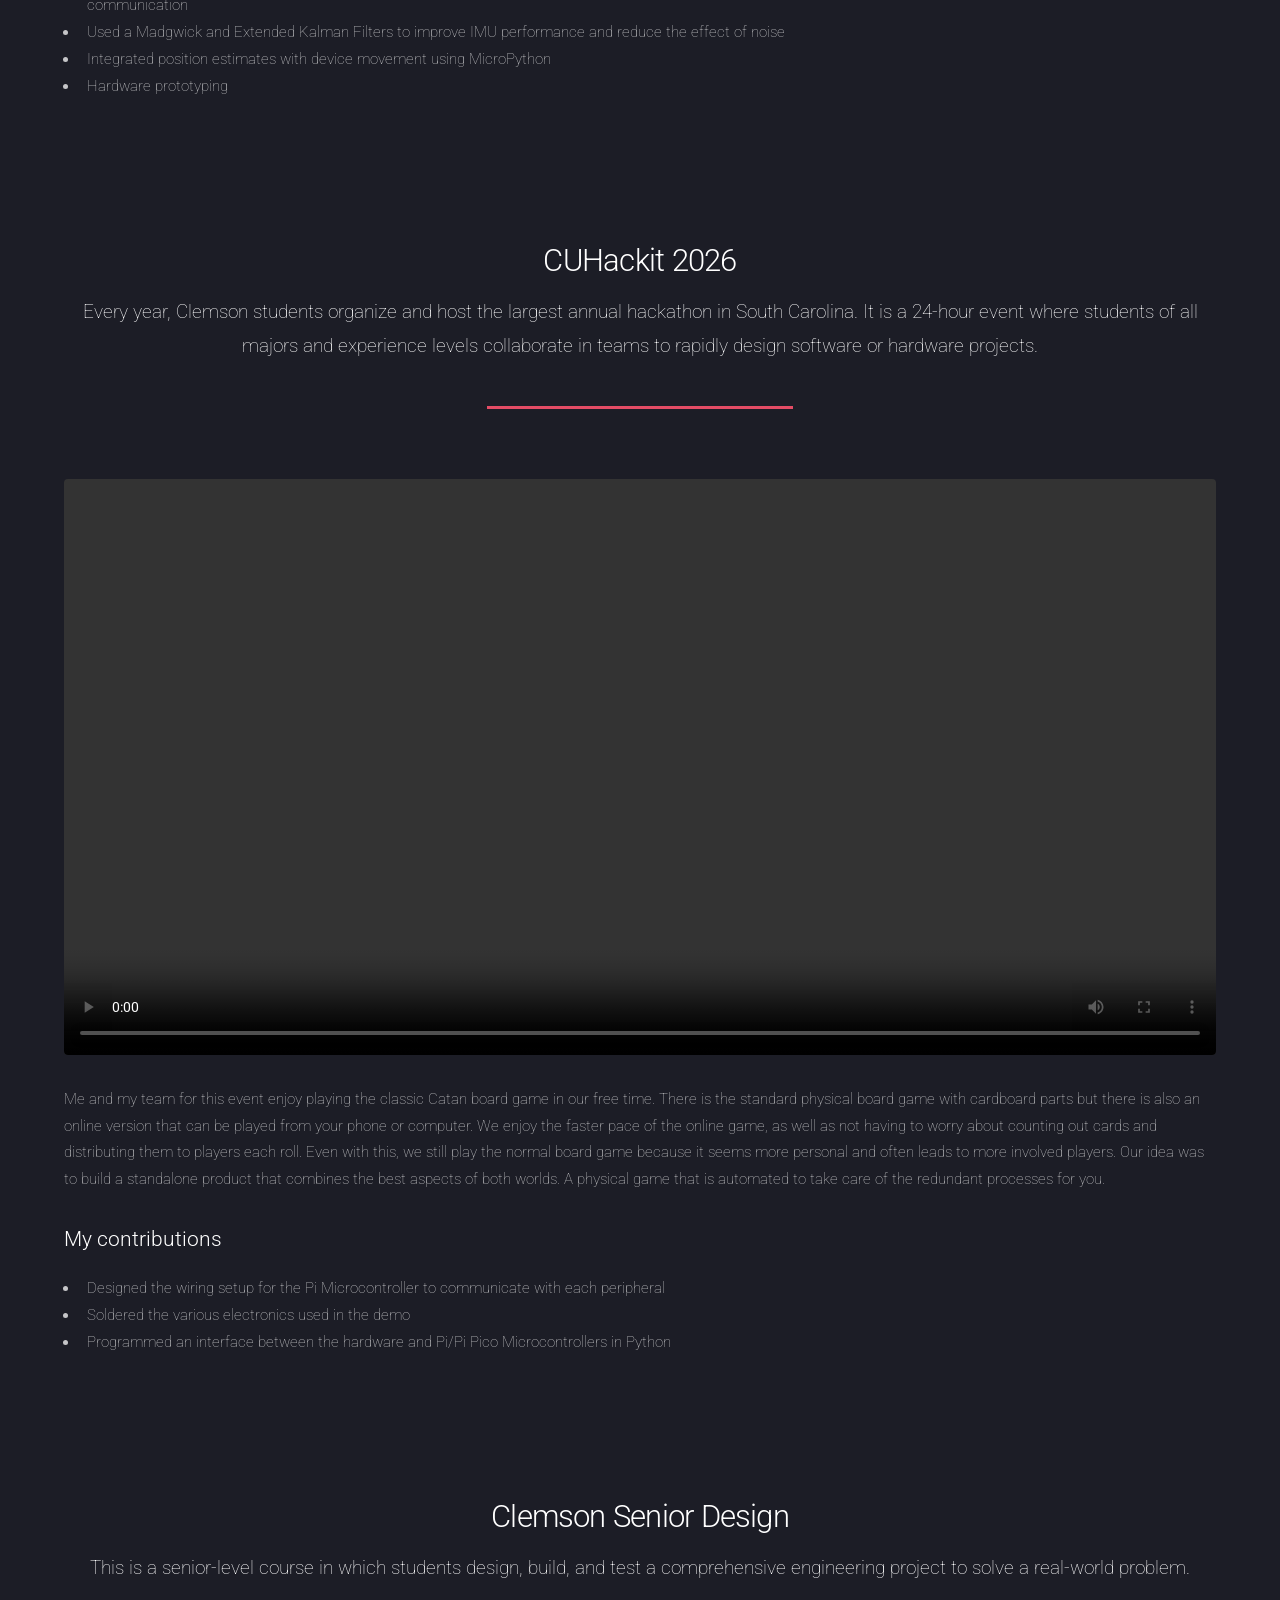
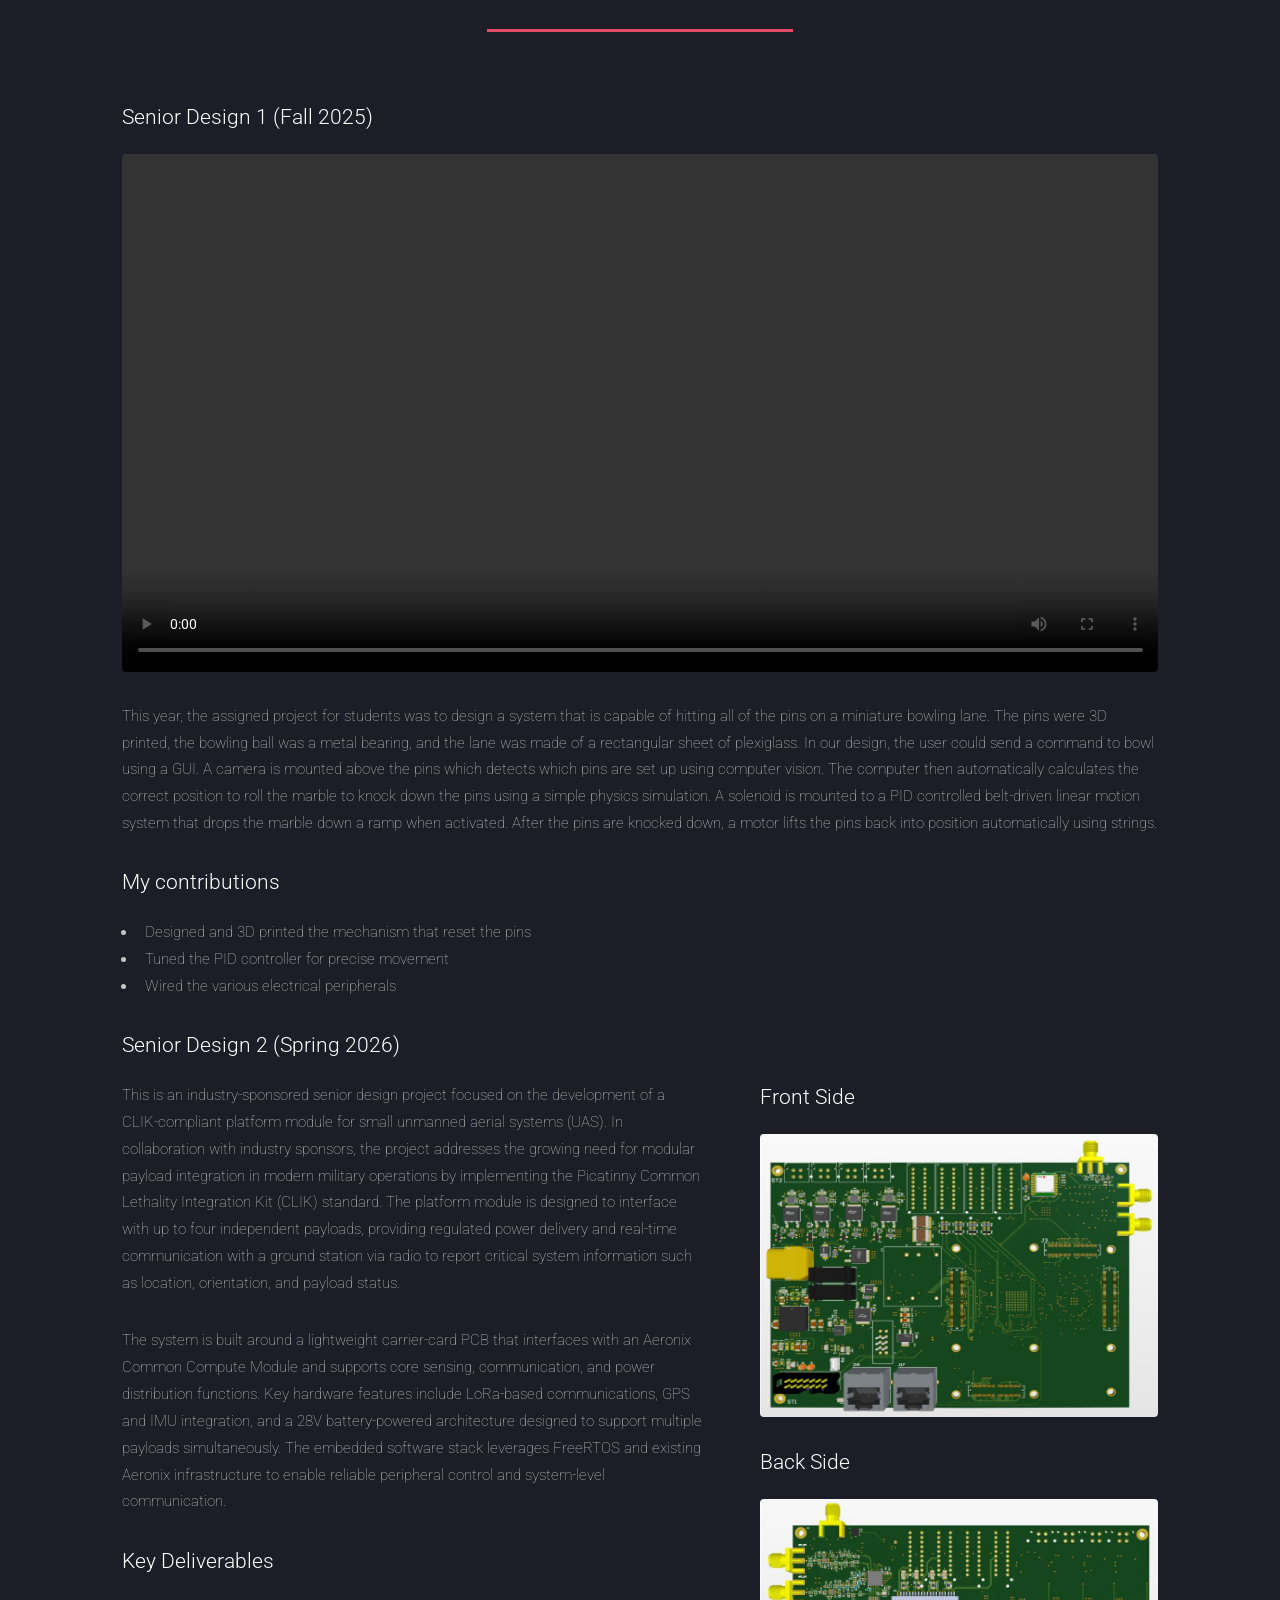
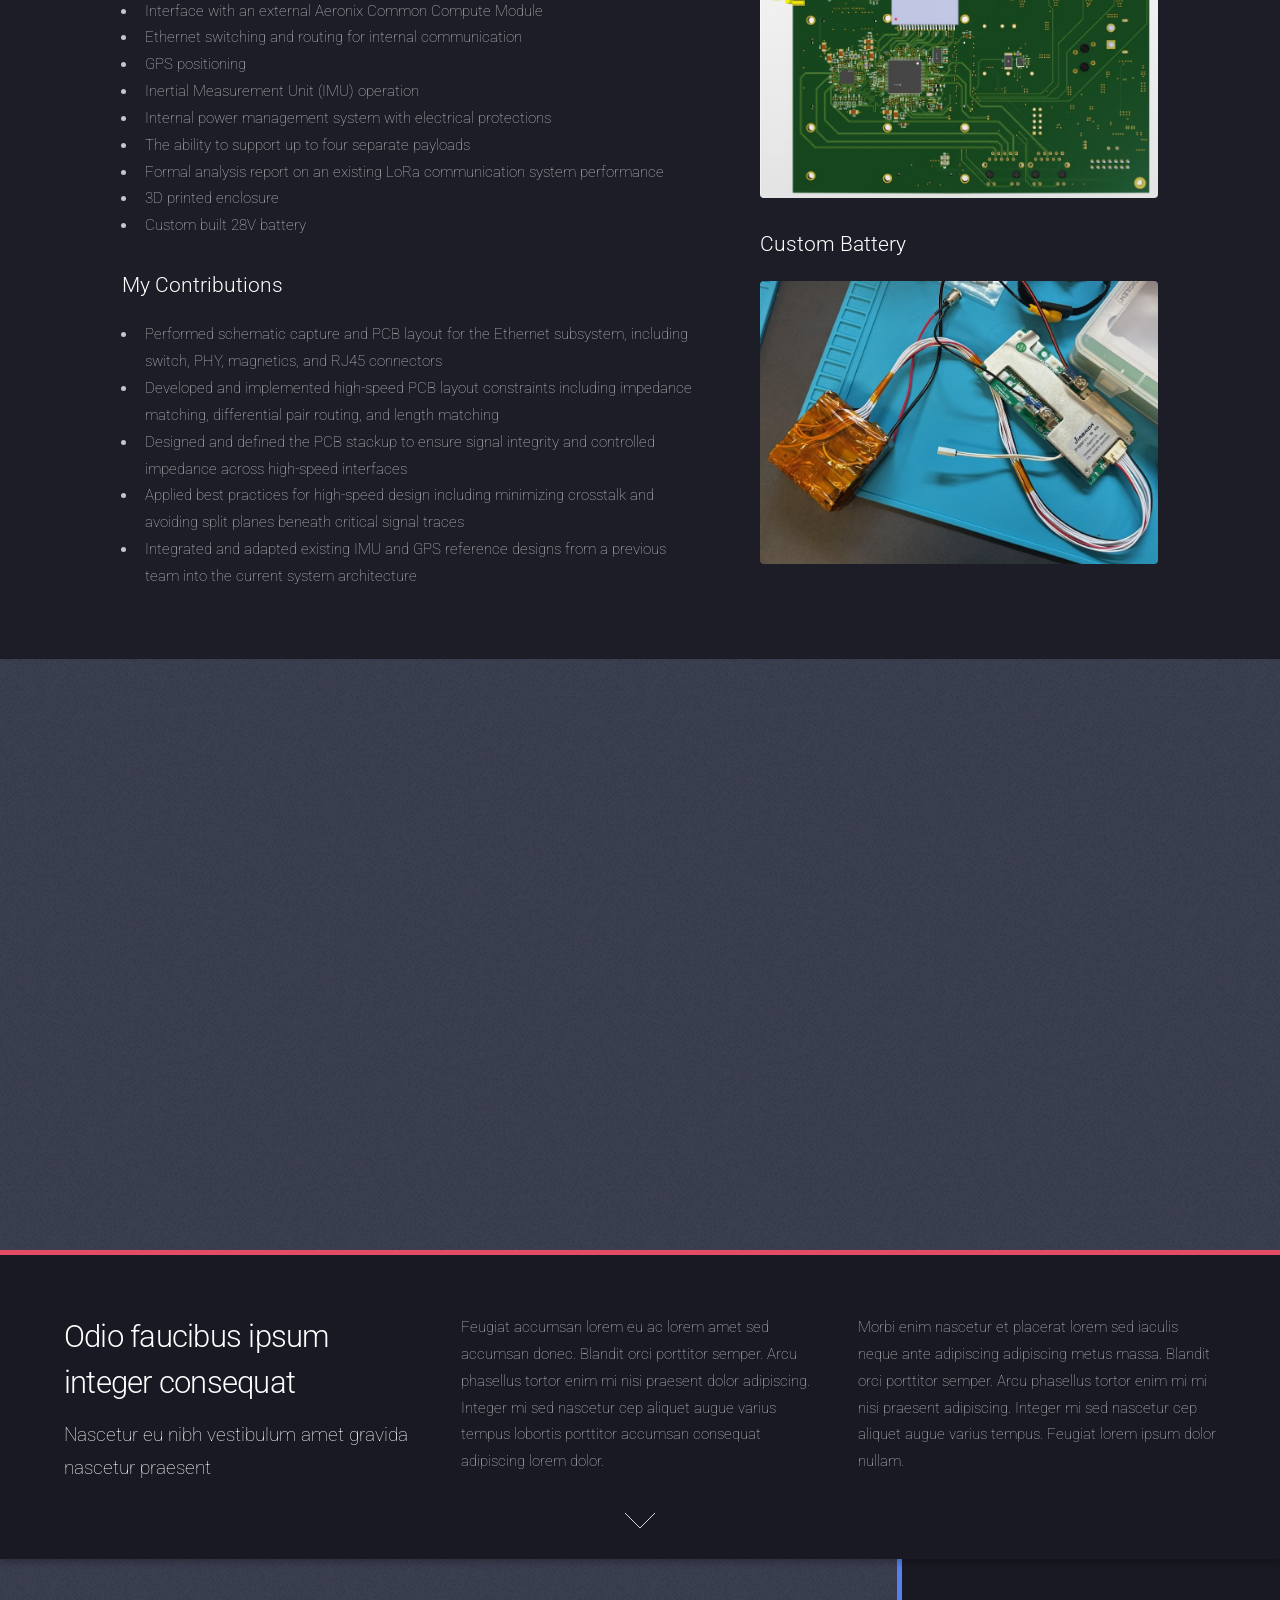
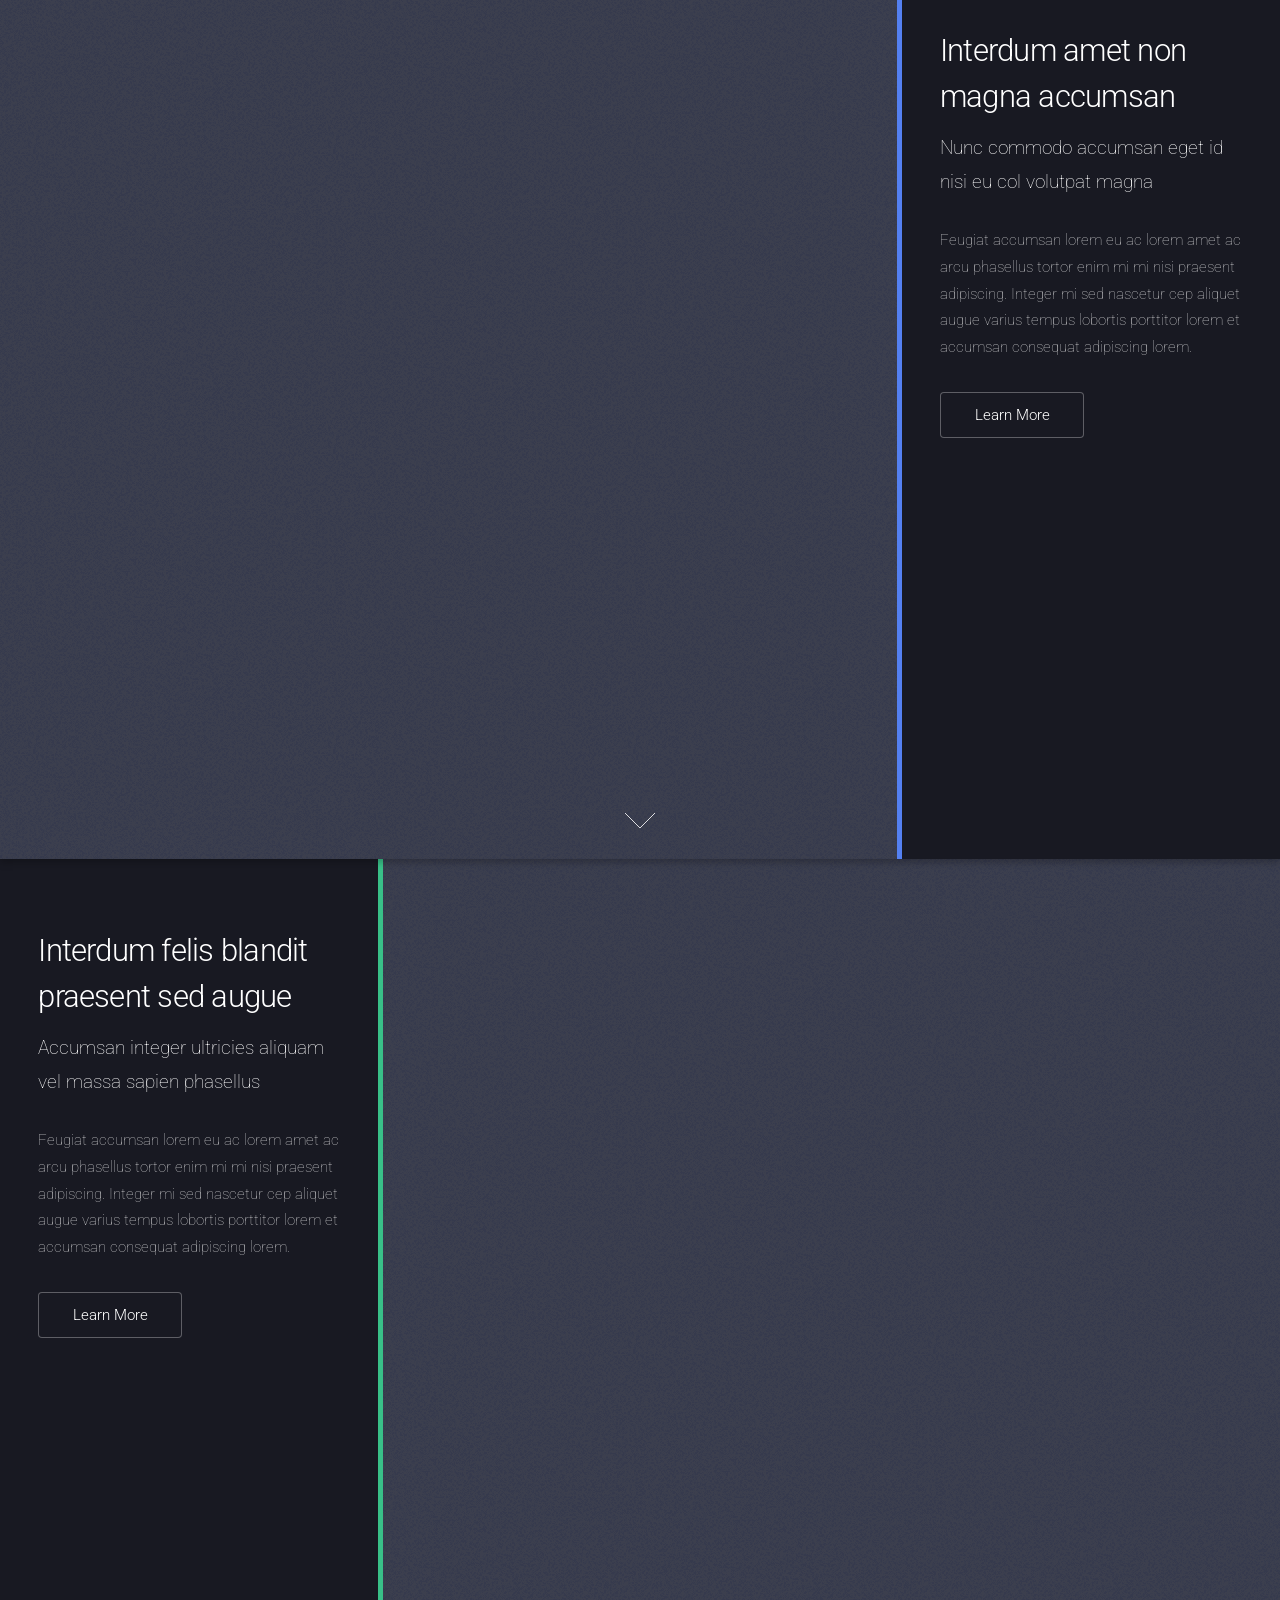
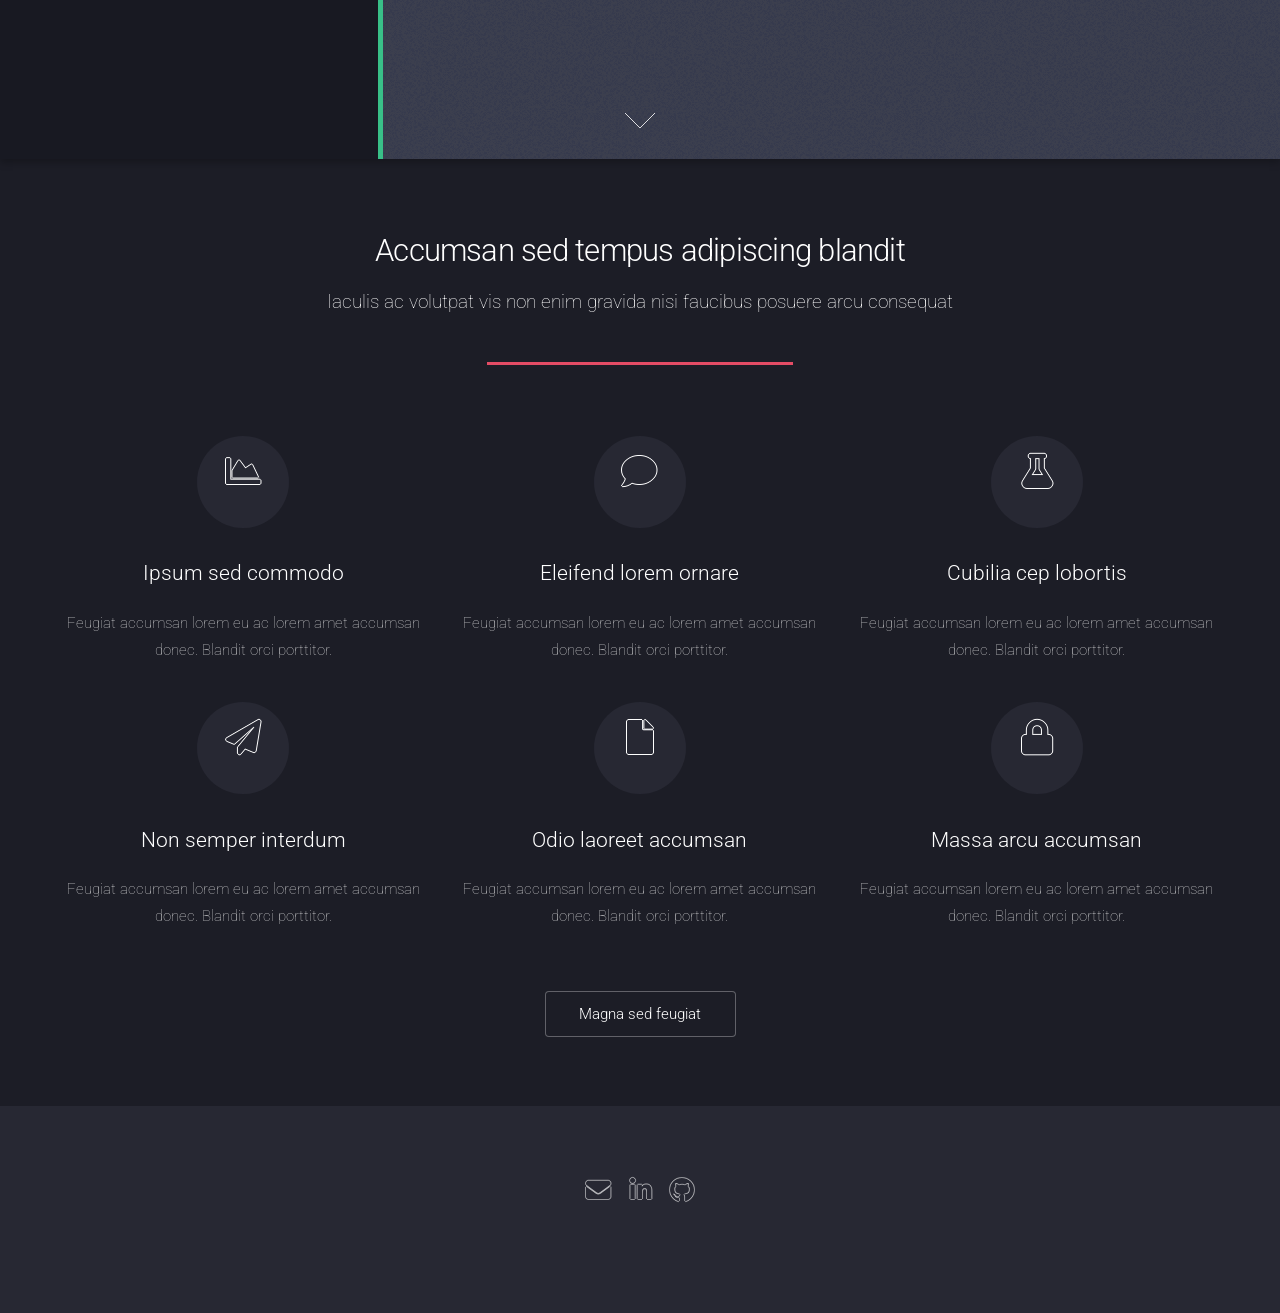
==== commit 45b366fb: "Update index.html" ====
--- a/index.html
+++ b/index.html
@@ -20,7 +20,7 @@
 					<div class="content">
 						<header>
 							<h2>Hi, my name is Cameron Nowell</h2>
-							<p>Electrical Engineering Student<br />
+							<p>I'm a senior Electrical Engineering Student and I plan to enter graduate school after graduating<br />
 							Here are some projects I'm proud of!</p>
 						</header>
 						<span class="image"><img src="images/me2.jpg" alt="" /></span>
@@ -34,7 +34,9 @@
 				<div class="container">
 					<header class="major">
 						<h2>Clemson IEEE Robotics</h2>
-						<p>Every year, our team competes at the IEEE SoutheastCon competition.</p>
+						<p>Every year, our team competes at the IEEE SoutheastCon hardware competition. This competition is hosted by IEEE, the Institute for Electrical and Electronics Engineers and is attended
+							by students from dozens of university teams, with the aim of completing the most objectives for each year's competition.
+						</p>
 					</header>
 
 					<div class="row gtr-150">
@@ -64,10 +66,16 @@
 								<h3>About the Competition</h3>
 								<p>
 									In this competition, teams design a fully autonomous robot that must navigate a complex obstacle course while 
-									completing multiple logistics tasks under a time limit. The robot’s primary objectives are to collect and sort 
-									packages into designated delivery zones, then retrieve fuel tanks and transport them across a hazardous gap (crater)—often 
-									requiring creative traversal methods like a zip line or bridge. After crossing, the robot must assemble the fuel tanks into a 
-									launch system and finally activate a button to stop the timer, completing the mission.
+									completing multiple logistics tasks under a time limit. The robot’s primary objectives are to move small cubes 
+								    into designated delivery zones, then retrieve small cylindrical "fuel tanks" and transport them across a ditch.
+									After crossing, the robot must place fuel tanks into a stand and finally activate a button to stop the timer.
+								</p>
+								<p>
+									Our design useed a robotic arm to grab many of the cubes immediatly before pushing most of the smaller cubes with the front of the robot. 
+									Due to the complexity needed to carry the fuel tanks and reassembling them, we elected to finish with a quicker time by skipping this task.
+									To cross over the ditch, four motors were added, two on the front and two on the back. These motors have small arms that, when rotated, 
+									pull the robot out of the ditch. This design is shown in the video above, and was able to place first in the competition out of over 40 
+									university teams from across the Southeast.
 								</p>
 								<h3>My contributions</h3>
 								<ul>
@@ -92,12 +100,19 @@
 								</video>
 								<h3>About the Competition</h3>
 								<p>
-									In this competition, teams design a fully autonomous robot that must navigate a complex obstacle course while completing 
-									multiple logistics tasks under a time limit. The robot’s primary objectives are to collect and sort packages into designated delivery zones, 
-									then retrieve fuel tanks and transport them across a hazardous gap (crater)—often requiring creative traversal methods like a zip line or bridge. 
-									After crossing, the robot must assemble the fuel tanks into a launch system and finally activate a button to stop the timer, completing the mission.
-								</p>
-
+									In this competition, teams design a fully autonomous robot that are tasked with collecting scattered resources (“astral materials”) across a field 
+									and sorting them based on if they are magnetic ("Geodinium") or non-magnetic ("Nebulite"). The robot must gather materials from both open areas and an enclosed "cave". 
+									It also needs to transport containers to one of the pads to the left of the board, storing the resources in their respective containers. Extra points are given if the 
+									robot also places a custom made beacon/flag down and move the containers to a randomly selected pad.
+								</p>
+								<p>
+									Our design uses computer vision as well as an IMU (accelerometer and gyroscope) and motor encoders to accurately determine the position of the robot on the playing field.
+									The resources are picked up and stored in the top of the robot using rollers that pull up materials in front of the robot. To optimize the number we collected, the robot
+									was programmed to sweep across both the open area and cave area. Due to inconsistencies in sorting the materials, we elected to skip this step and optimize other aspects 
+									of our design. A small lever arm is used to grip containers that need moving, and the stored materials are moved to these containers through a lift mechanism that pushes 
+									the storage system over the output. This design is shown in the video above, and was able to place first in the competition out of over 40 university teams from across 
+									the Southeast.
+								</p>
 								<h3>My contributions</h3>
 								<ul>
 									<li>Programmed Pi and Pi Pico microcontrollers to interface with peripheral devices using I2C/UART communication</li>
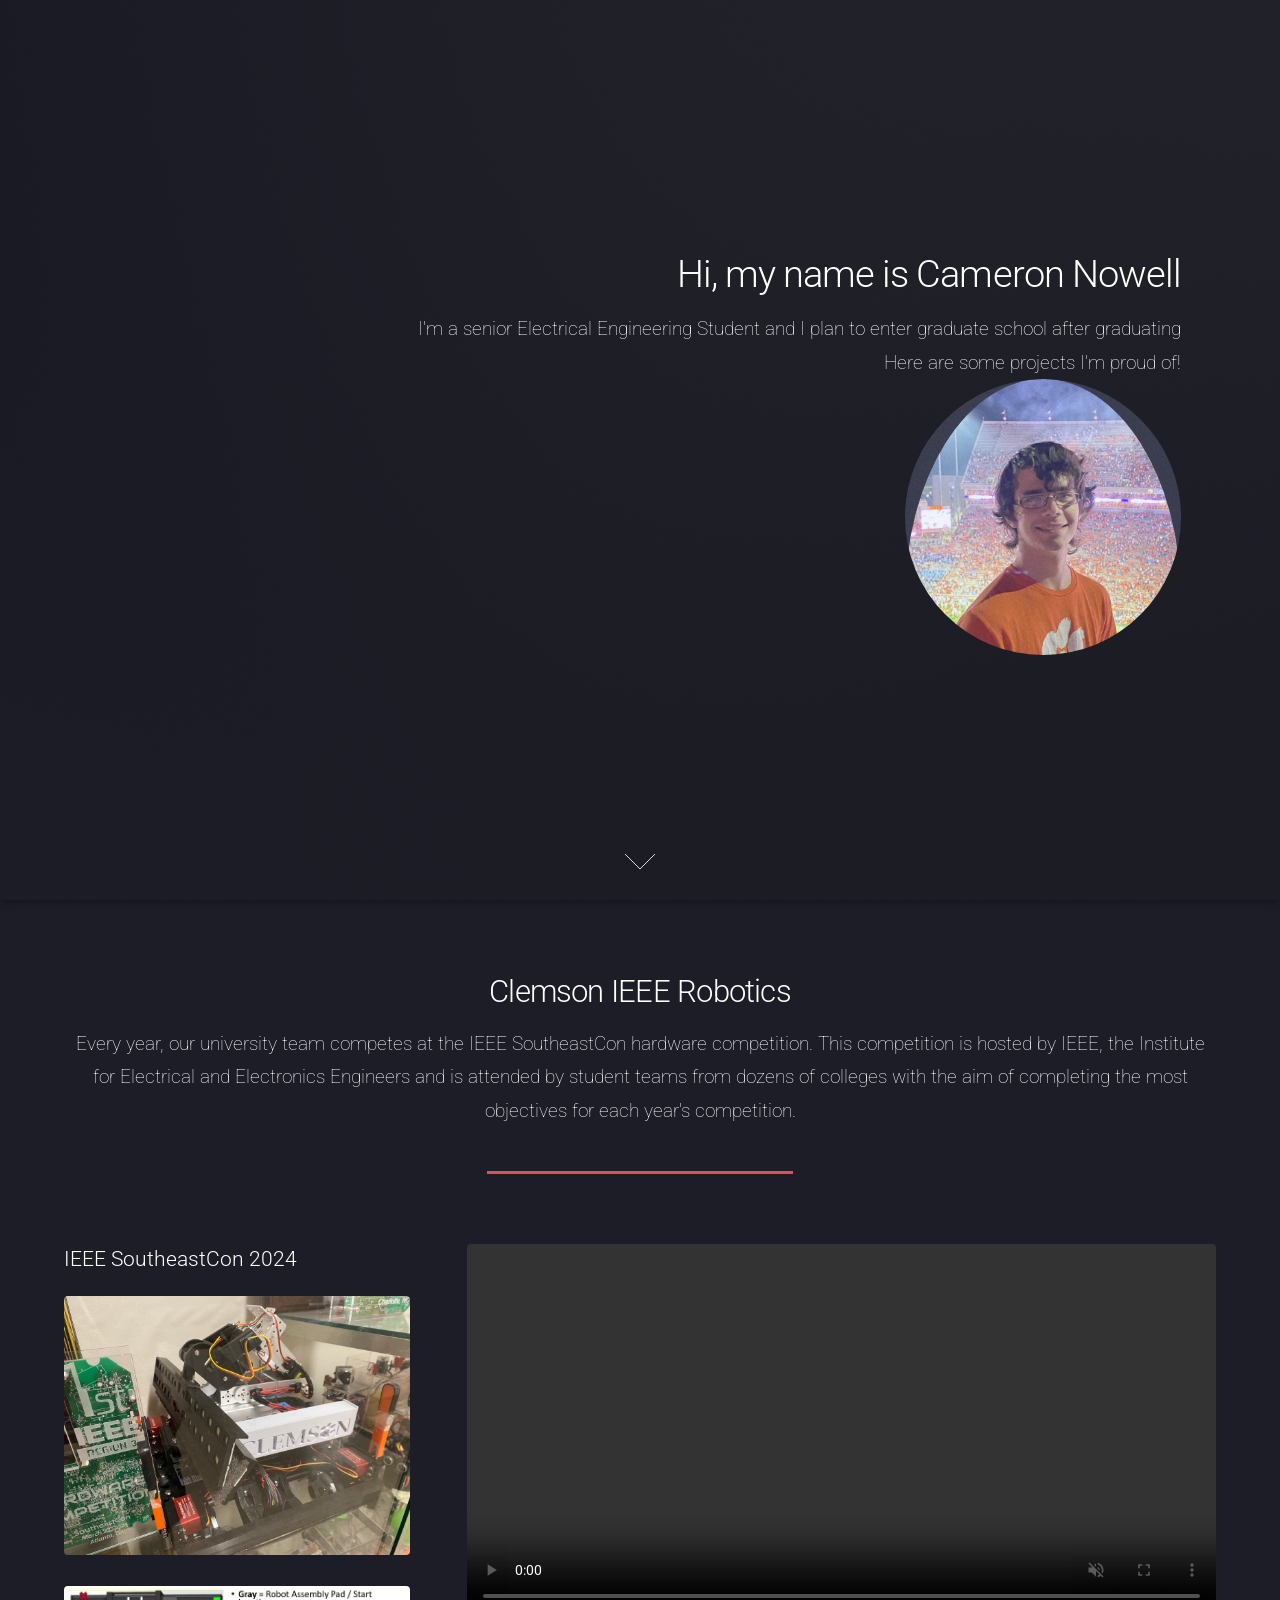
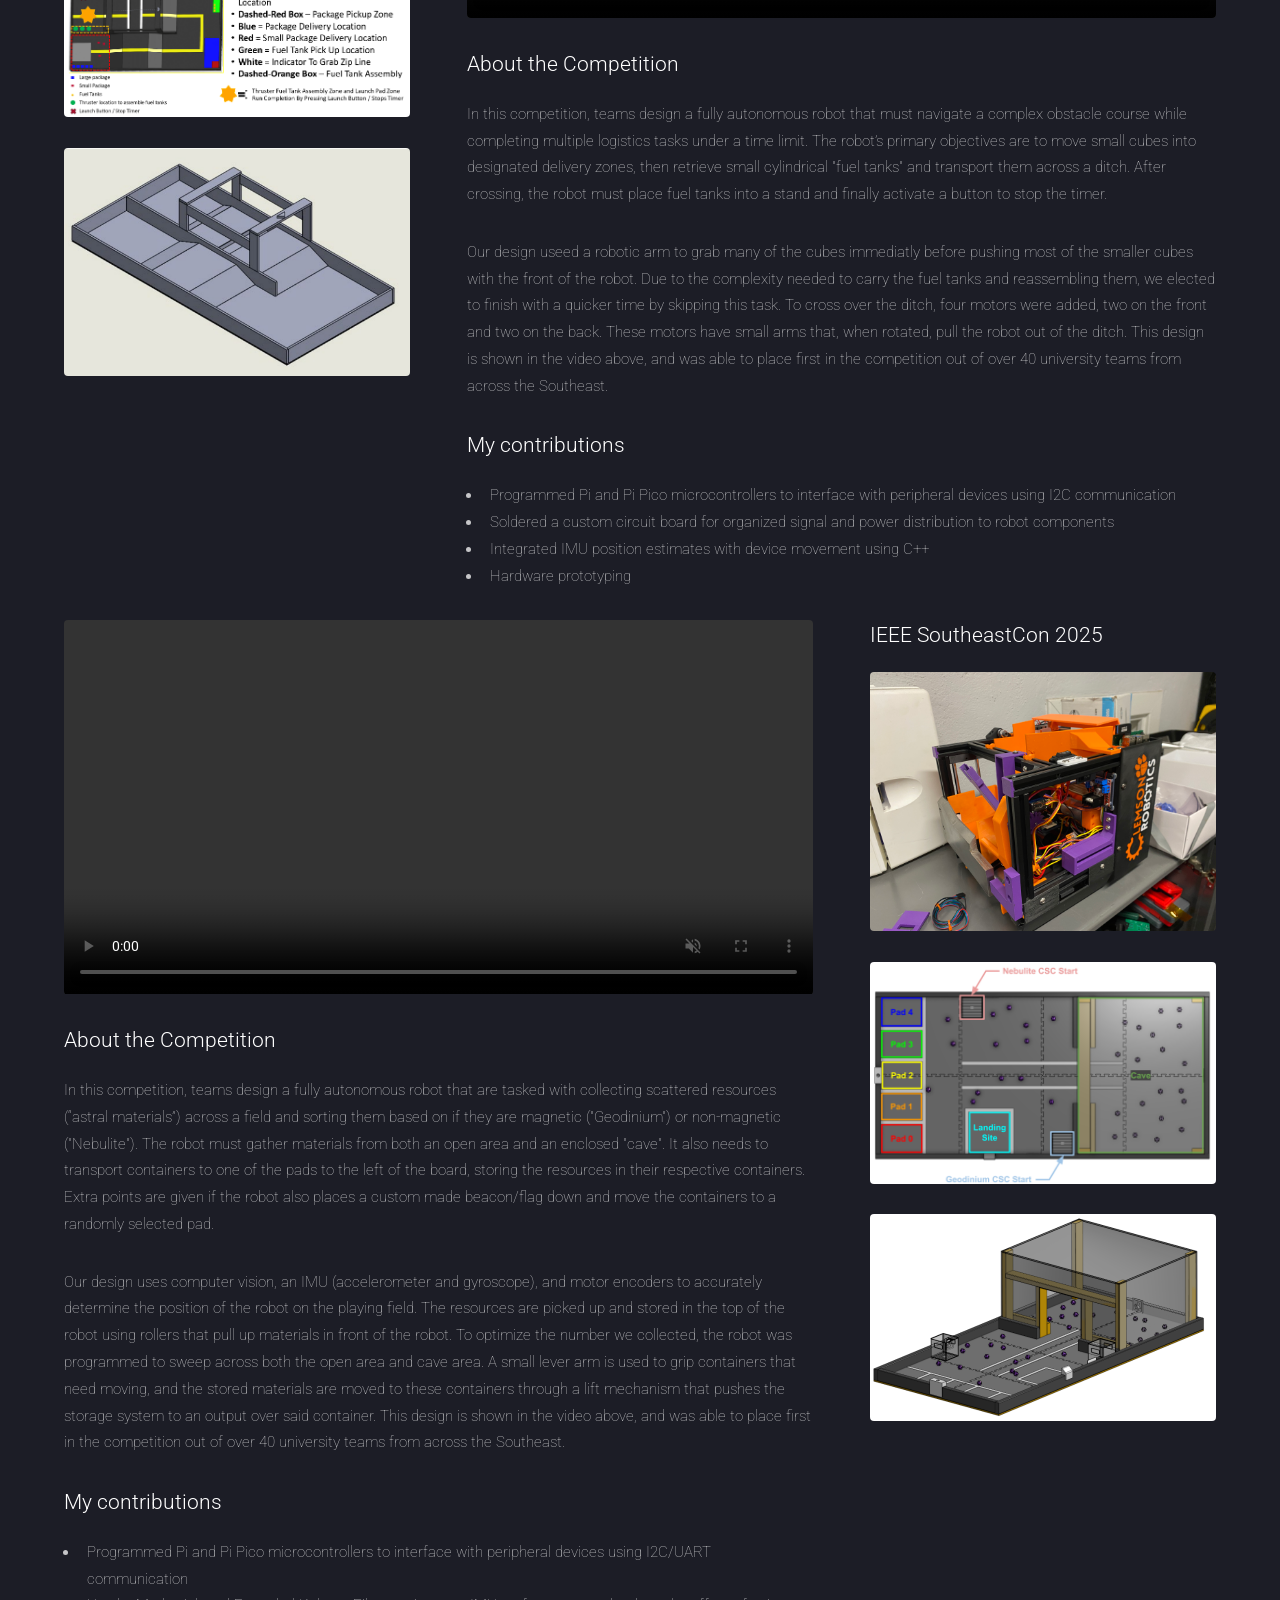
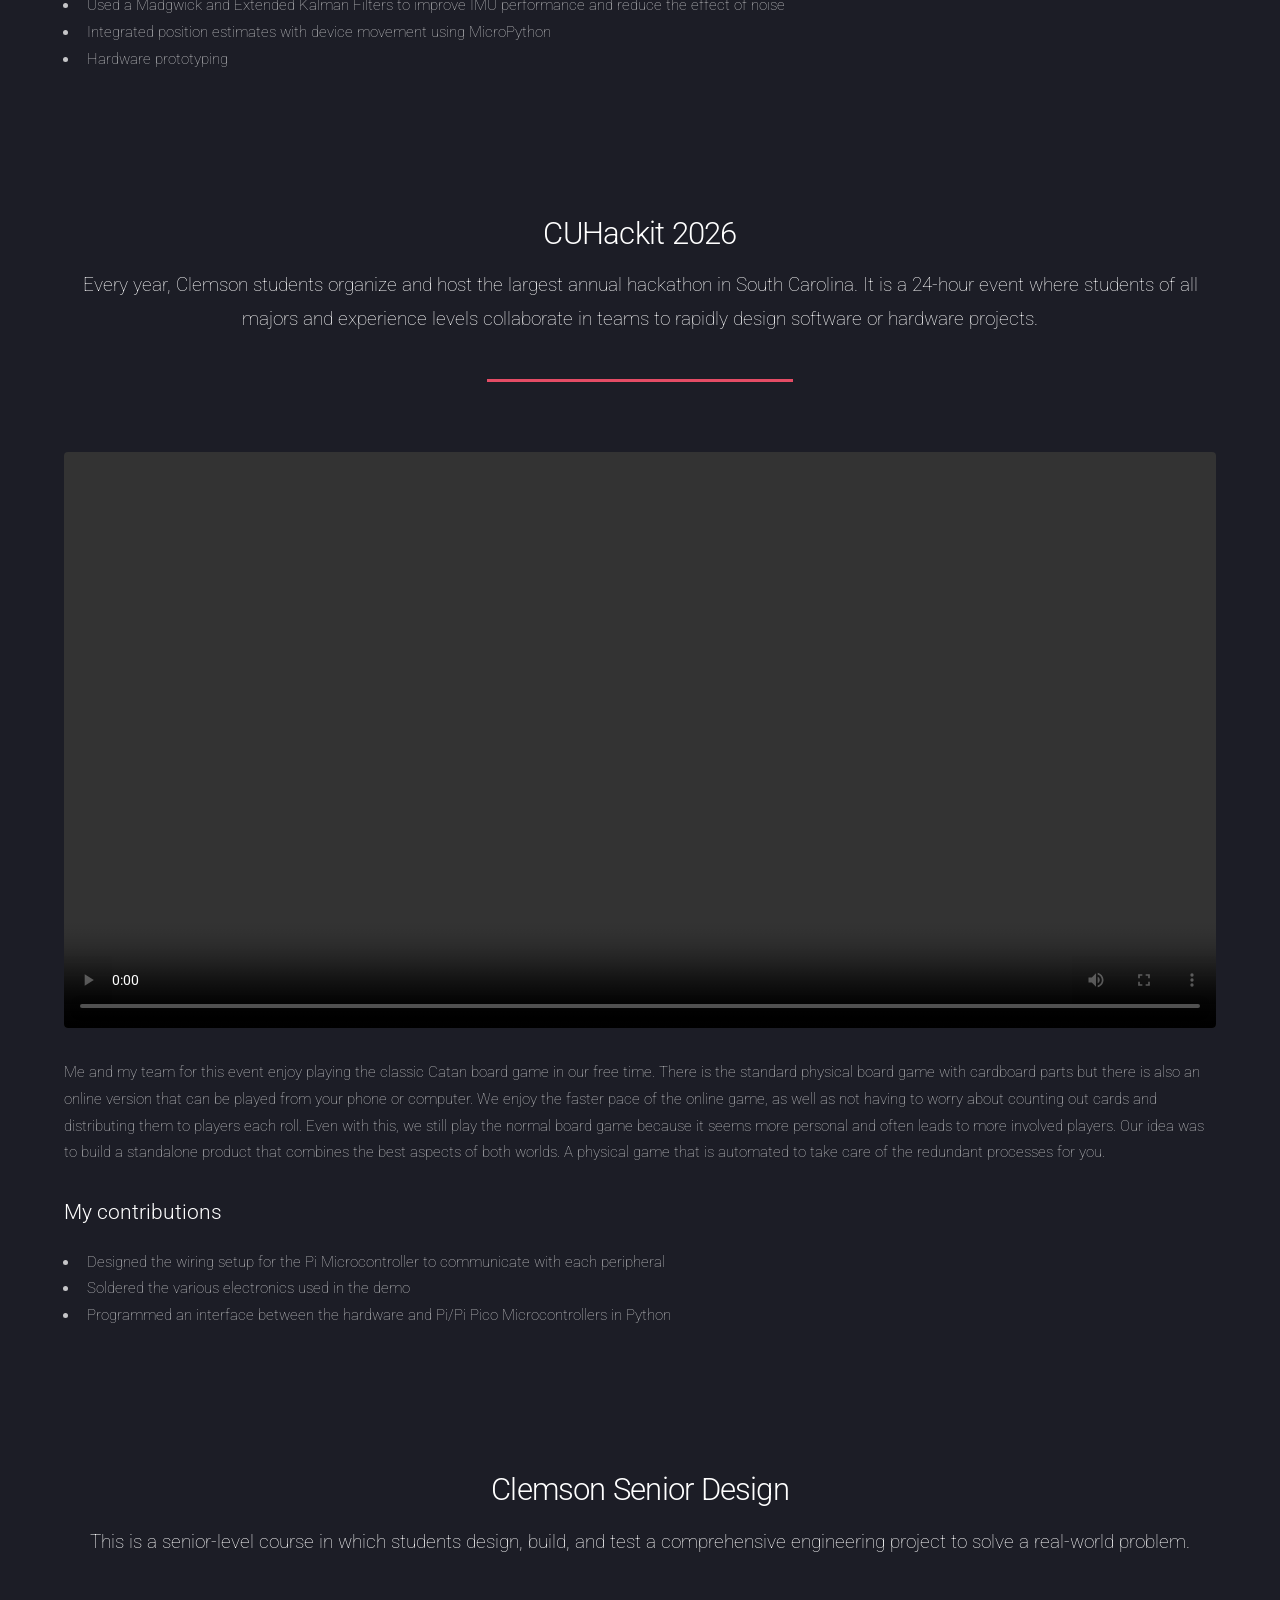
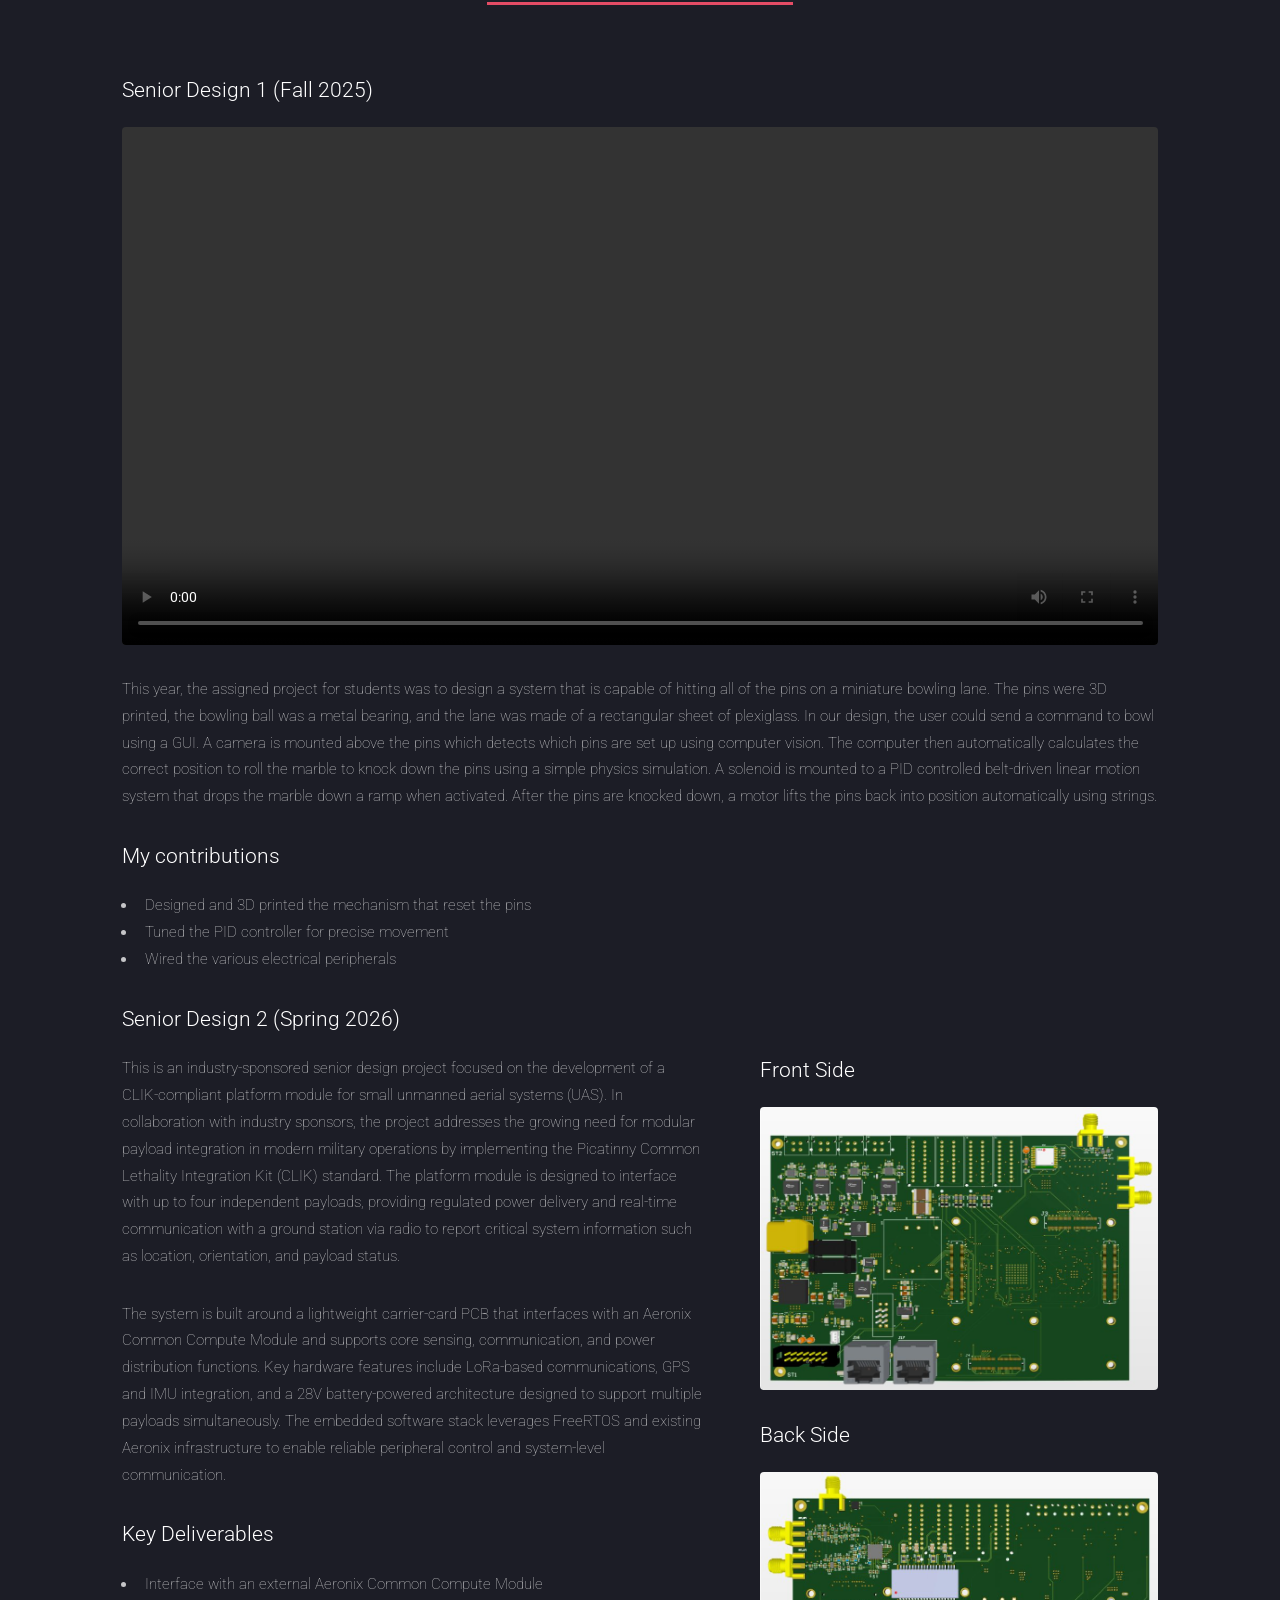
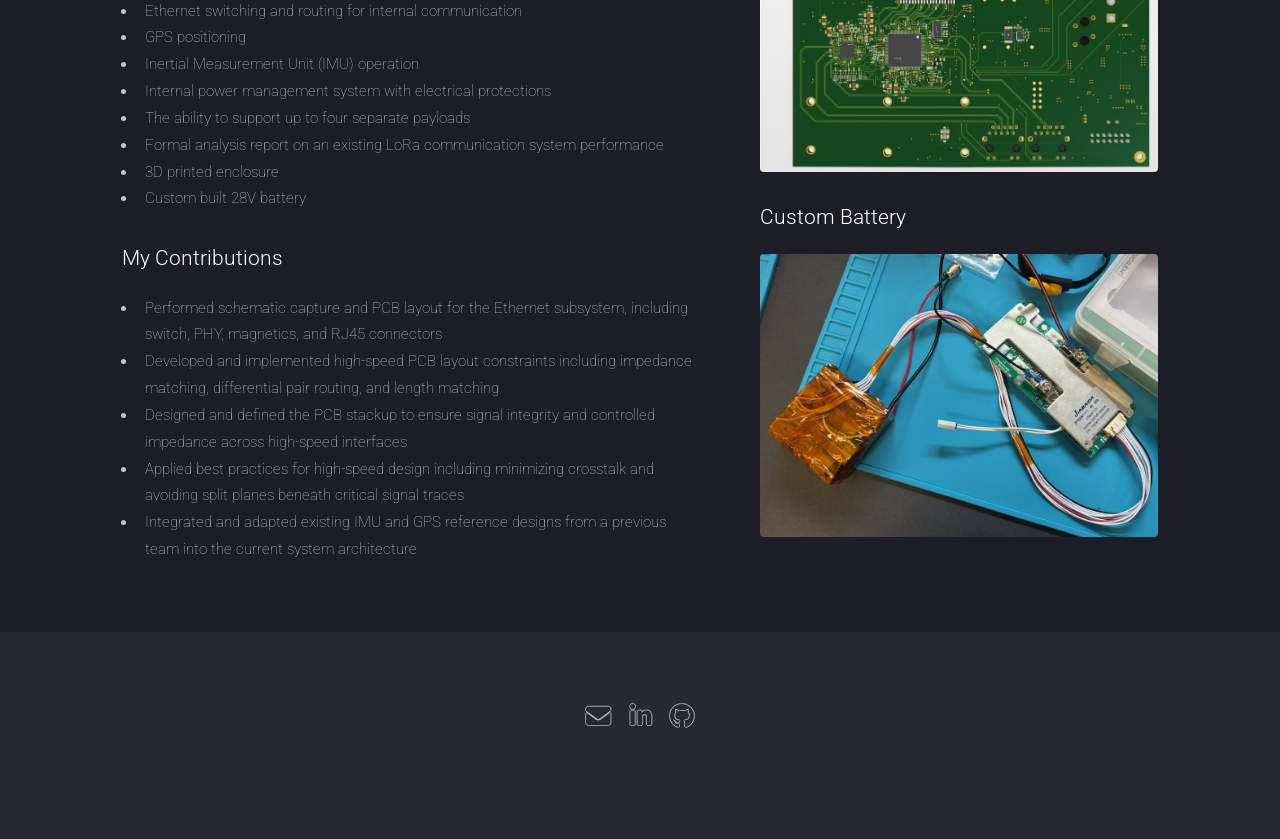
==== commit fd3d538b: "Update index.html" ====
--- a/index.html
+++ b/index.html
@@ -34,8 +34,8 @@
 				<div class="container">
 					<header class="major">
 						<h2>Clemson IEEE Robotics</h2>
-						<p>Every year, our team competes at the IEEE SoutheastCon hardware competition. This competition is hosted by IEEE, the Institute for Electrical and Electronics Engineers and is attended
-							by students from dozens of university teams, with the aim of completing the most objectives for each year's competition.
+						<p>Every year, our university team competes at the IEEE SoutheastCon hardware competition. This competition is hosted by IEEE, the Institute for Electrical and Electronics Engineers and is attended
+							by student teams from dozens of colleges with the aim of completing the most objectives for each year's competition.
 						</p>
 					</header>
 
@@ -101,17 +101,16 @@
 								<h3>About the Competition</h3>
 								<p>
 									In this competition, teams design a fully autonomous robot that are tasked with collecting scattered resources (“astral materials”) across a field 
-									and sorting them based on if they are magnetic ("Geodinium") or non-magnetic ("Nebulite"). The robot must gather materials from both open areas and an enclosed "cave". 
+									and sorting them based on if they are magnetic ("Geodinium") or non-magnetic ("Nebulite"). The robot must gather materials from both an open area and an enclosed "cave". 
 									It also needs to transport containers to one of the pads to the left of the board, storing the resources in their respective containers. Extra points are given if the 
 									robot also places a custom made beacon/flag down and move the containers to a randomly selected pad.
 								</p>
 								<p>
-									Our design uses computer vision as well as an IMU (accelerometer and gyroscope) and motor encoders to accurately determine the position of the robot on the playing field.
+									Our design uses computer vision, an IMU (accelerometer and gyroscope), and motor encoders to accurately determine the position of the robot on the playing field.
 									The resources are picked up and stored in the top of the robot using rollers that pull up materials in front of the robot. To optimize the number we collected, the robot
-									was programmed to sweep across both the open area and cave area. Due to inconsistencies in sorting the materials, we elected to skip this step and optimize other aspects 
-									of our design. A small lever arm is used to grip containers that need moving, and the stored materials are moved to these containers through a lift mechanism that pushes 
-									the storage system over the output. This design is shown in the video above, and was able to place first in the competition out of over 40 university teams from across 
-									the Southeast.
+									was programmed to sweep across both the open area and cave area. A small lever arm is used to grip containers that need moving, and the stored materials are moved to these
+									 containers through a lift mechanism that pushes the storage system to an output over said container. This design is shown in the video above, and was able to place first in the competition 
+									 out of over 40 university teams from across the Southeast.
 								</p>
 								<h3>My contributions</h3>
 								<ul>
@@ -277,145 +276,14 @@
 
 			</section>
 
-
-
-
-
-
-
-
-
-
-
-
-
-
-
-
-
-
-
-			<!-- One -->
-				<section id="one" class="spotlight style1 bottom">
-					<span class="image fit main"><img src="images/pic02.jpg" alt="" /></span>
-					<div class="content">
-						<div class="container">
-							<div class="row">
-								<div class="col-4 col-12-medium">
-									<header>
-										<h2>Odio faucibus ipsum integer consequat</h2>
-										<p>Nascetur eu nibh vestibulum amet gravida nascetur praesent</p>
-									</header>
-								</div>
-								<div class="col-4 col-12-medium">
-									<p>Feugiat accumsan lorem eu ac lorem amet sed accumsan donec.
-									Blandit orci porttitor semper. Arcu phasellus tortor enim mi
-									nisi praesent dolor adipiscing. Integer mi sed nascetur cep aliquet
-									augue varius tempus lobortis porttitor accumsan consequat
-									adipiscing lorem dolor.</p>
-								</div>
-								<div class="col-4 col-12-medium">
-									<p>Morbi enim nascetur et placerat lorem sed iaculis neque ante
-									adipiscing adipiscing metus massa. Blandit orci porttitor semper.
-									Arcu phasellus tortor enim mi mi nisi praesent adipiscing. Integer
-									mi sed nascetur cep aliquet augue varius tempus. Feugiat lorem
-									ipsum dolor nullam.</p>
-								</div>
-							</div>
-						</div>
-					</div>
-					<a href="#two" class="goto-next scrolly">Next</a>
-				</section>
-
-			<!-- Two -->
-				<section id="two" class="spotlight style2 right">
-					<span class="image fit main"><img src="images/pic03.jpg" alt="" /></span>
-					<div class="content">
-						<header>
-							<h2>Interdum amet non magna accumsan</h2>
-							<p>Nunc commodo accumsan eget id nisi eu col volutpat magna</p>
-						</header>
-						<p>Feugiat accumsan lorem eu ac lorem amet ac arcu phasellus tortor enim mi mi nisi praesent adipiscing. Integer mi sed nascetur cep aliquet augue varius tempus lobortis porttitor lorem et accumsan consequat adipiscing lorem.</p>
-						<ul class="actions">
-							<li><a href="#" class="button">Learn More</a></li>
-						</ul>
-					</div>
-					<a href="#three" class="goto-next scrolly">Next</a>
-				</section>
-
-			<!-- Three -->
-				<section id="three" class="spotlight style3 left">
-					<span class="image fit main bottom"><img src="images/pic04.jpg" alt="" /></span>
-					<div class="content">
-						<header>
-							<h2>Interdum felis blandit praesent sed augue</h2>
-							<p>Accumsan integer ultricies aliquam vel massa sapien phasellus</p>
-						</header>
-						<p>Feugiat accumsan lorem eu ac lorem amet ac arcu phasellus tortor enim mi mi nisi praesent adipiscing. Integer mi sed nascetur cep aliquet augue varius tempus lobortis porttitor lorem et accumsan consequat adipiscing lorem.</p>
-						<ul class="actions">
-							<li><a href="#" class="button">Learn More</a></li>
-						</ul>
-					</div>
-					<a href="#four" class="goto-next scrolly">Next</a>
-				</section>
-
-			<!-- Four -->
-				<section id="four" class="wrapper style1 special fade-up">
-					<div class="container">
-						<header class="major">
-							<h2>Accumsan sed tempus adipiscing blandit</h2>
-							<p>Iaculis ac volutpat vis non enim gravida nisi faucibus posuere arcu consequat</p>
-						</header>
-						<div class="box alt">
-							<div class="row gtr-uniform">
-								<section class="col-4 col-6-medium col-12-xsmall">
-									<span class="icon solid alt major fa-chart-area"></span>
-									<h3>Ipsum sed commodo</h3>
-									<p>Feugiat accumsan lorem eu ac lorem amet accumsan donec. Blandit orci porttitor.</p>
-								</section>
-								<section class="col-4 col-6-medium col-12-xsmall">
-									<span class="icon solid alt major fa-comment"></span>
-									<h3>Eleifend lorem ornare</h3>
-									<p>Feugiat accumsan lorem eu ac lorem amet accumsan donec. Blandit orci porttitor.</p>
-								</section>
-								<section class="col-4 col-6-medium col-12-xsmall">
-									<span class="icon solid alt major fa-flask"></span>
-									<h3>Cubilia cep lobortis</h3>
-									<p>Feugiat accumsan lorem eu ac lorem amet accumsan donec. Blandit orci porttitor.</p>
-								</section>
-								<section class="col-4 col-6-medium col-12-xsmall">
-									<span class="icon solid alt major fa-paper-plane"></span>
-									<h3>Non semper interdum</h3>
-									<p>Feugiat accumsan lorem eu ac lorem amet accumsan donec. Blandit orci porttitor.</p>
-								</section>
-								<section class="col-4 col-6-medium col-12-xsmall">
-									<span class="icon solid alt major fa-file"></span>
-									<h3>Odio laoreet accumsan</h3>
-									<p>Feugiat accumsan lorem eu ac lorem amet accumsan donec. Blandit orci porttitor.</p>
-								</section>
-								<section class="col-4 col-6-medium col-12-xsmall">
-									<span class="icon solid alt major fa-lock"></span>
-									<h3>Massa arcu accumsan</h3>
-									<p>Feugiat accumsan lorem eu ac lorem amet accumsan donec. Blandit orci porttitor.</p>
-								</section>
-							</div>
-						</div>
-						<footer class="major">
-							<ul class="actions special">
-								<li><a href="#" class="button">Magna sed feugiat</a></li>
-							</ul>
-						</footer>
-					</div>
-				</section>
-
-			<!-- Footer -->
-				<footer id="footer">
-					<ul class="icons">
-						<li><a href="mailto:cameronjn88@gmail.com" class="icon solid alt fa-envelope"><span class="label">Email</span></a></li>
-						<li><a href="https://www.linkedin.com/in/cameron-nowell/" class="icon brands alt fa-linkedin-in"><span class="label">LinkedIn</span></a></li>
-						<li><a href="https://github.com/CameronN8" class="icon brands alt fa-github"><span class="label">GitHub</span></a></li>
-					</ul>
-				</footer>
+			
+			<footer id="footer">
+				<ul class="icons">
+					<li><a href="mailto:cameronjn88@gmail.com" class="icon solid alt fa-envelope"><span class="label">Email</span></a></li>
+					<li><a href="https://www.linkedin.com/in/cameron-nowell/" class="icon brands alt fa-linkedin-in"><span class="label">LinkedIn</span></a></li>
+					<li><a href="https://github.com/CameronN8" class="icon brands alt fa-github"><span class="label">GitHub</span></a></li>
+				</ul>
+			</footer>
 
 		</div>
 
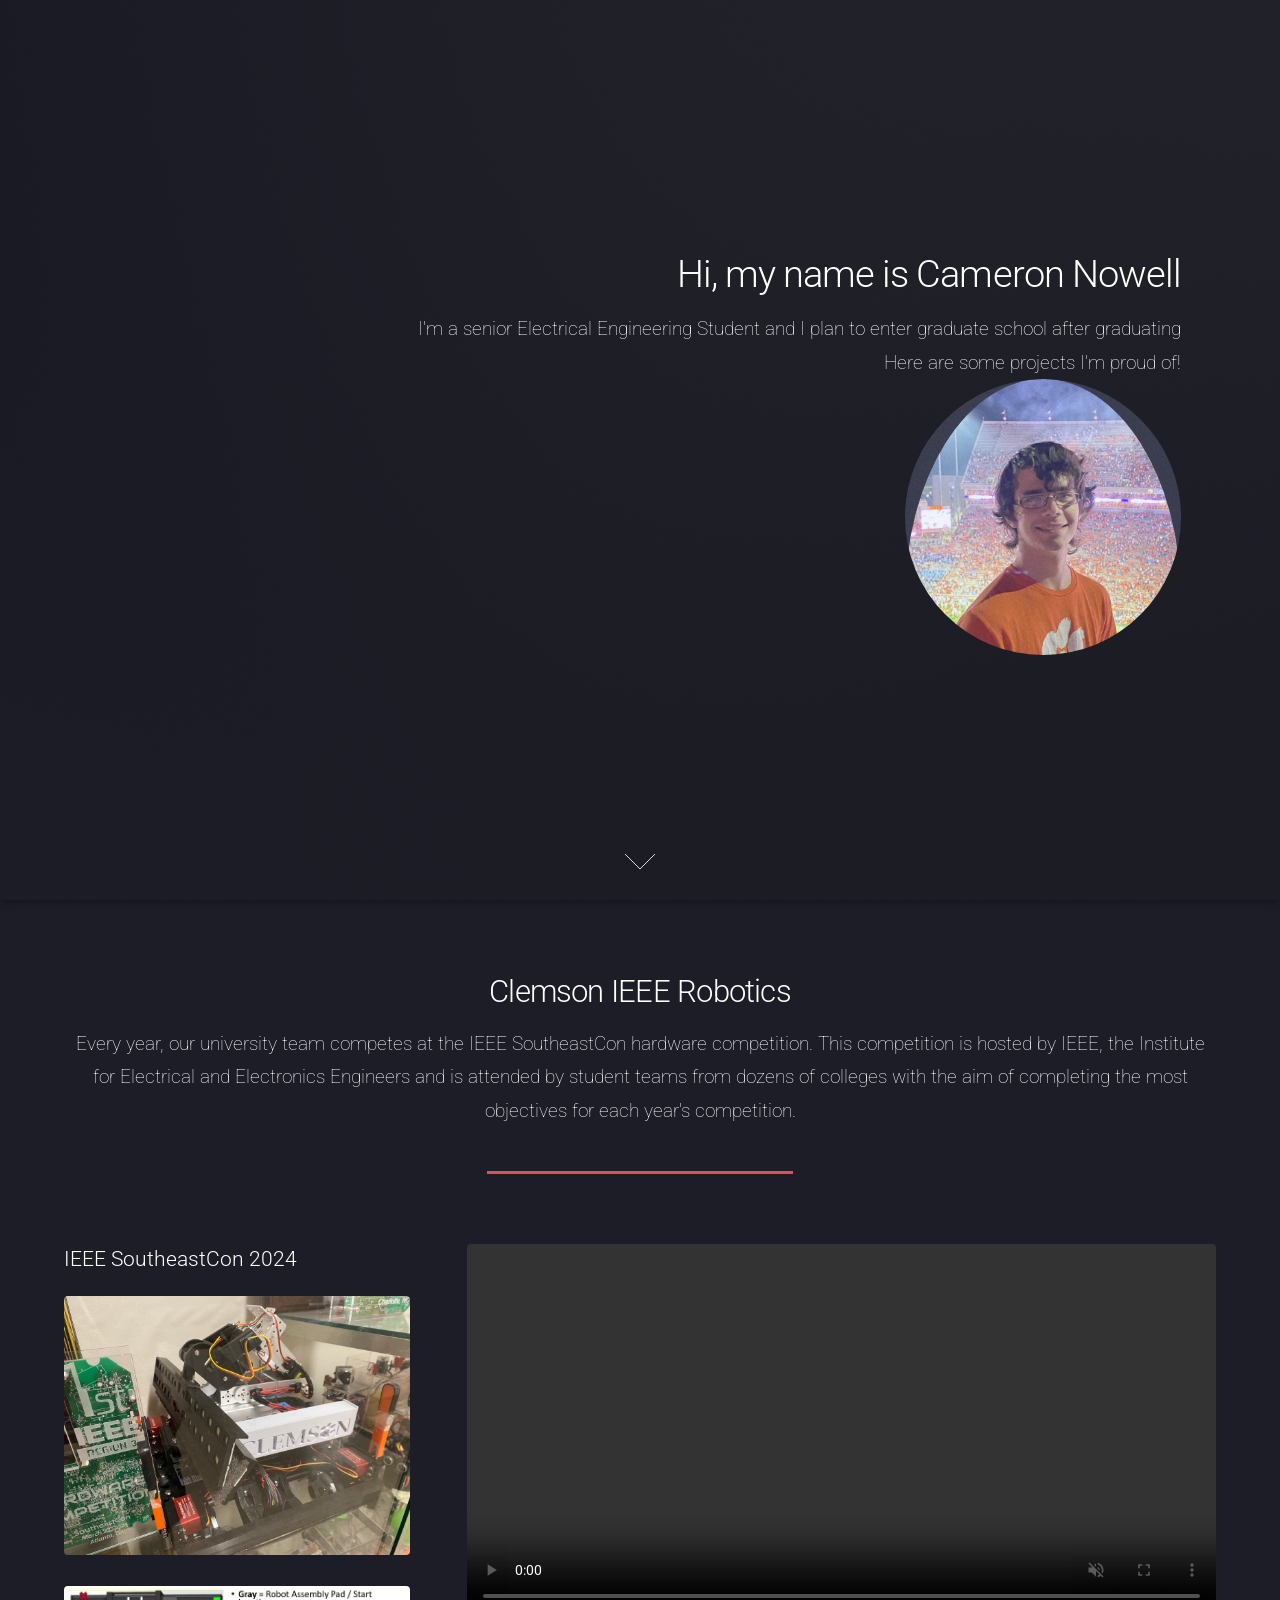
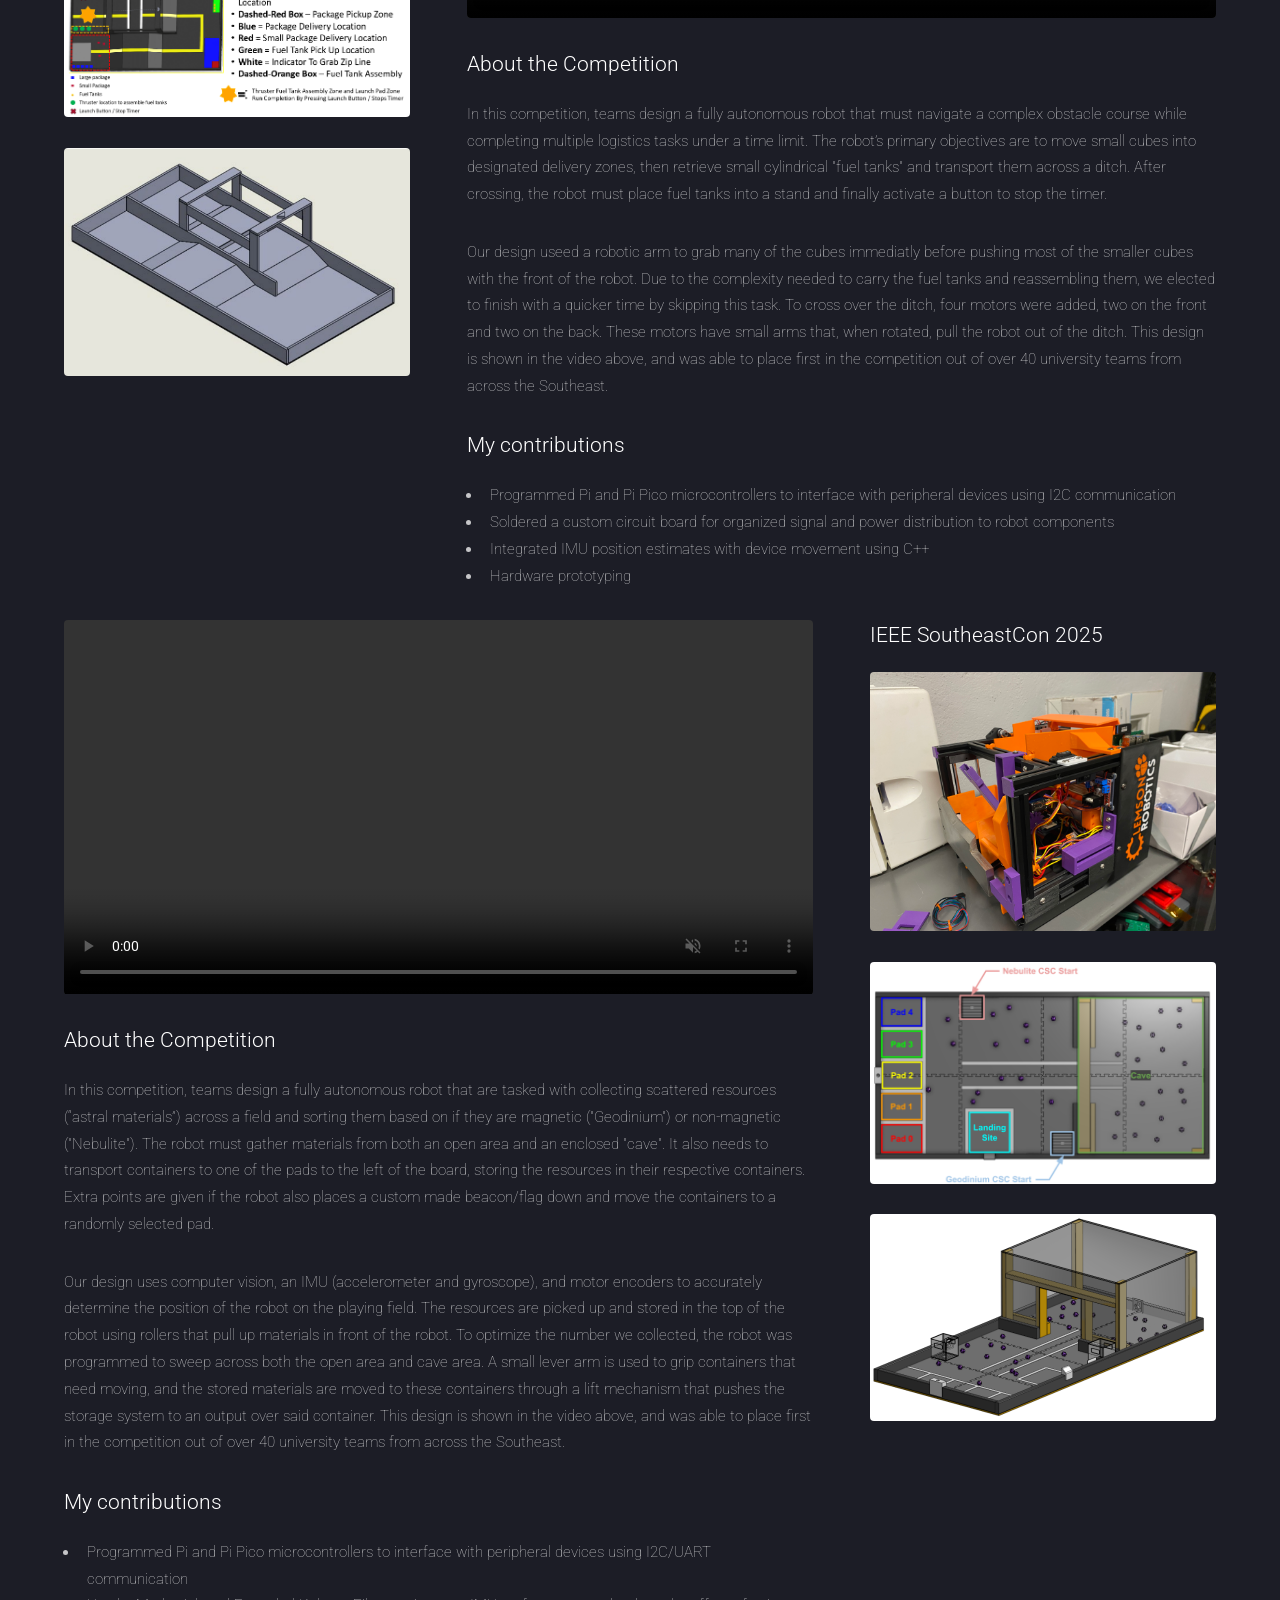
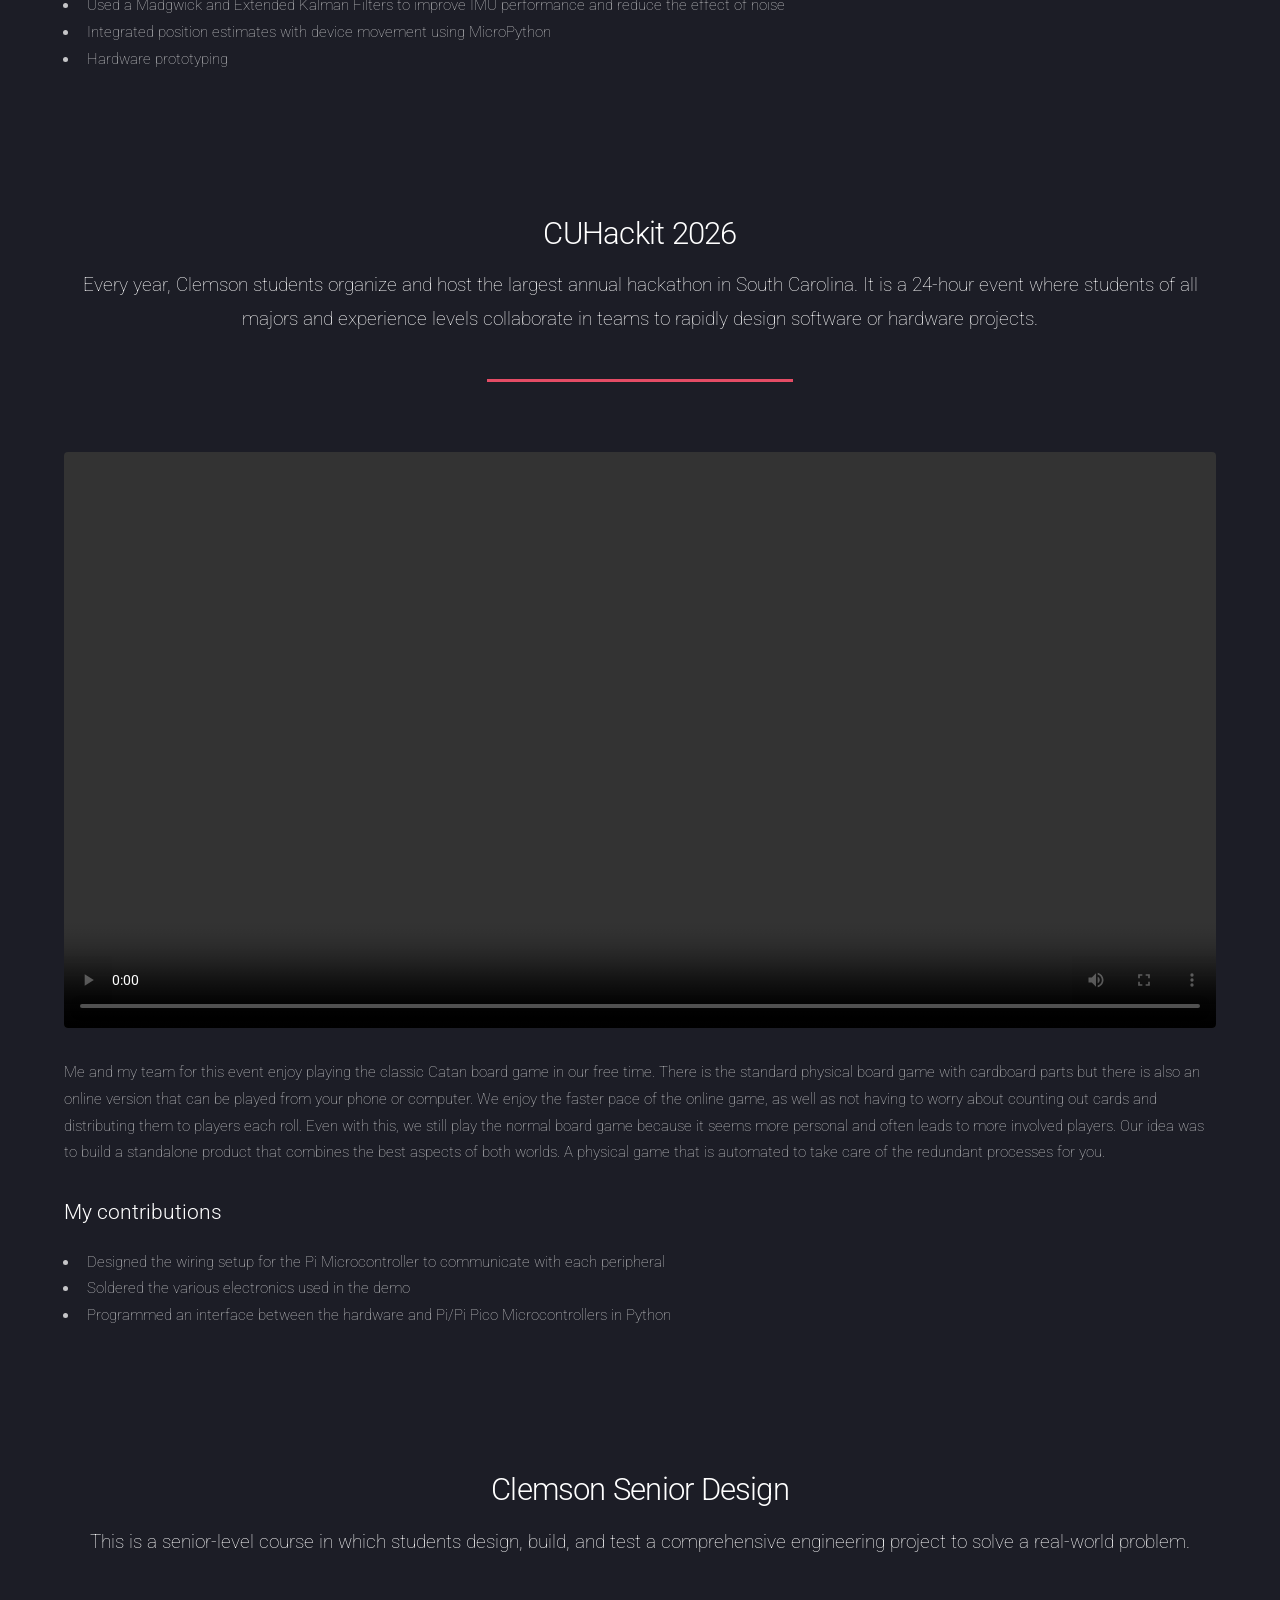
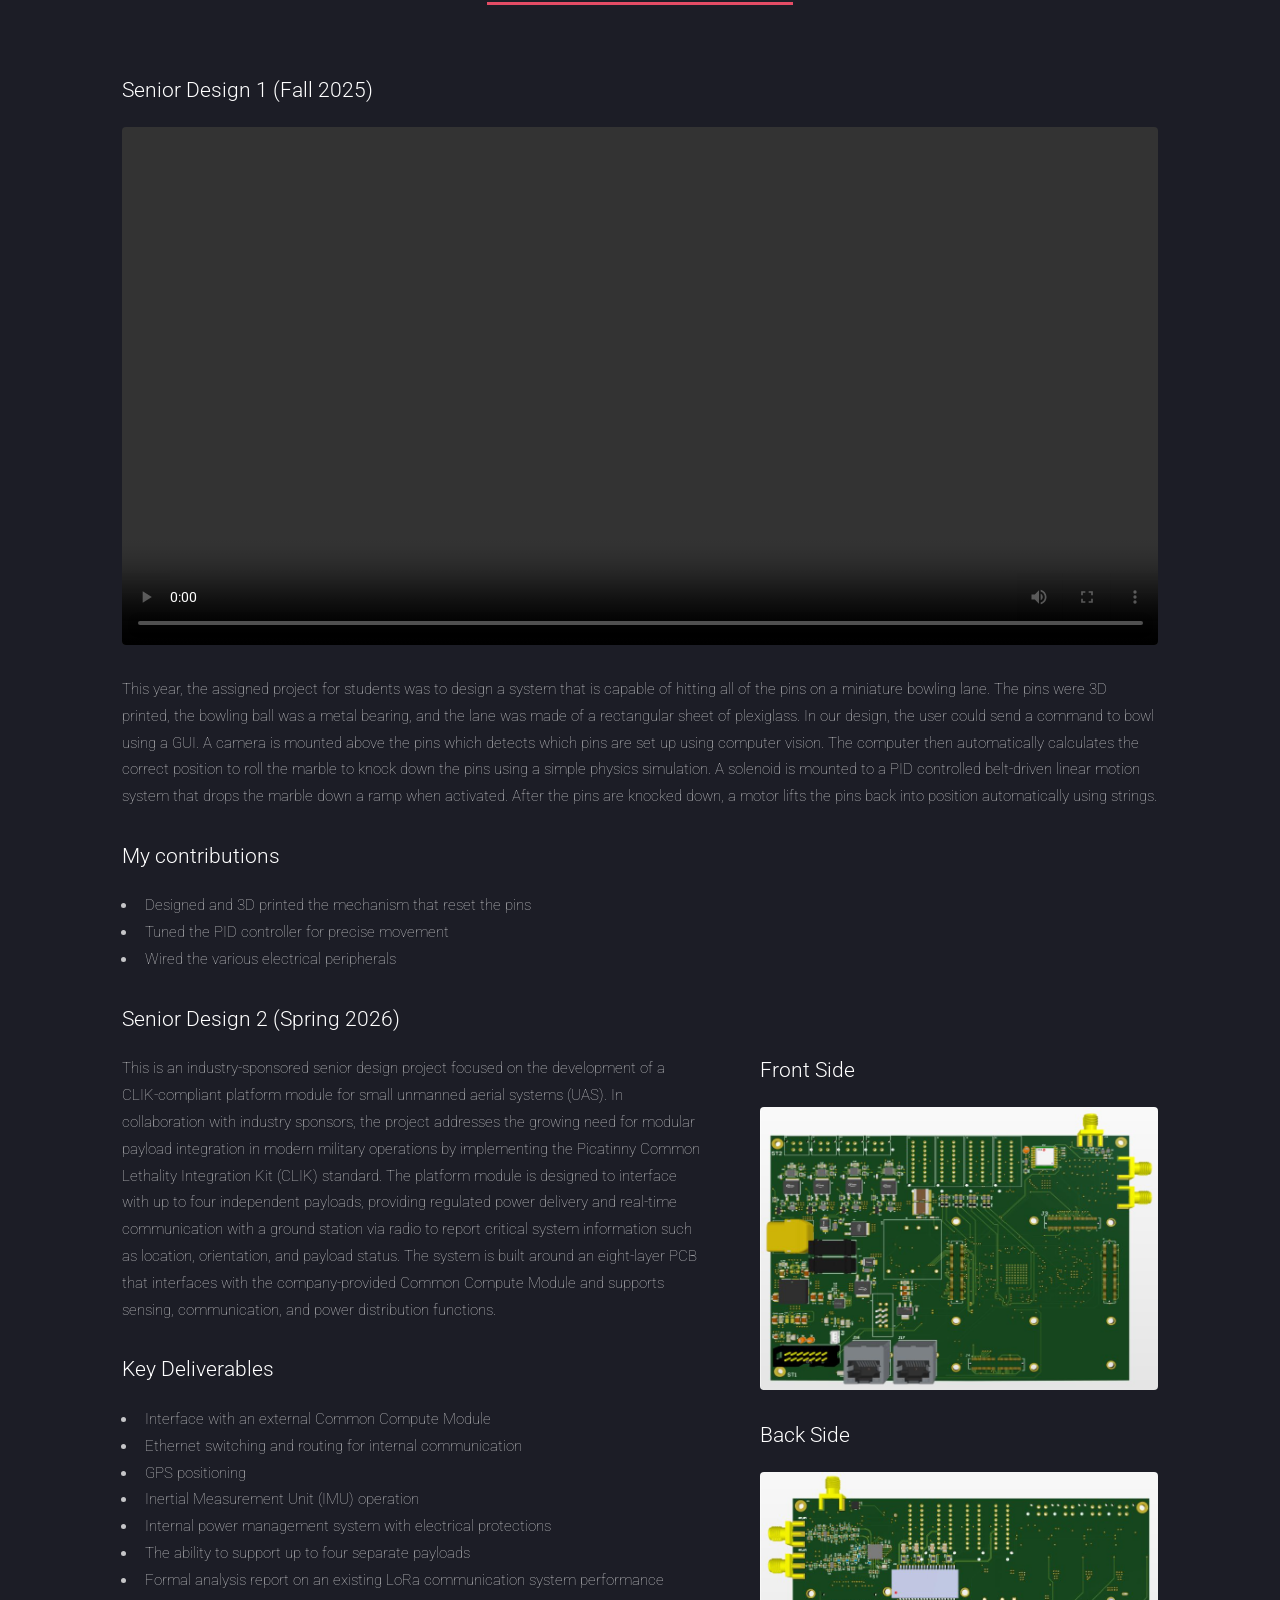
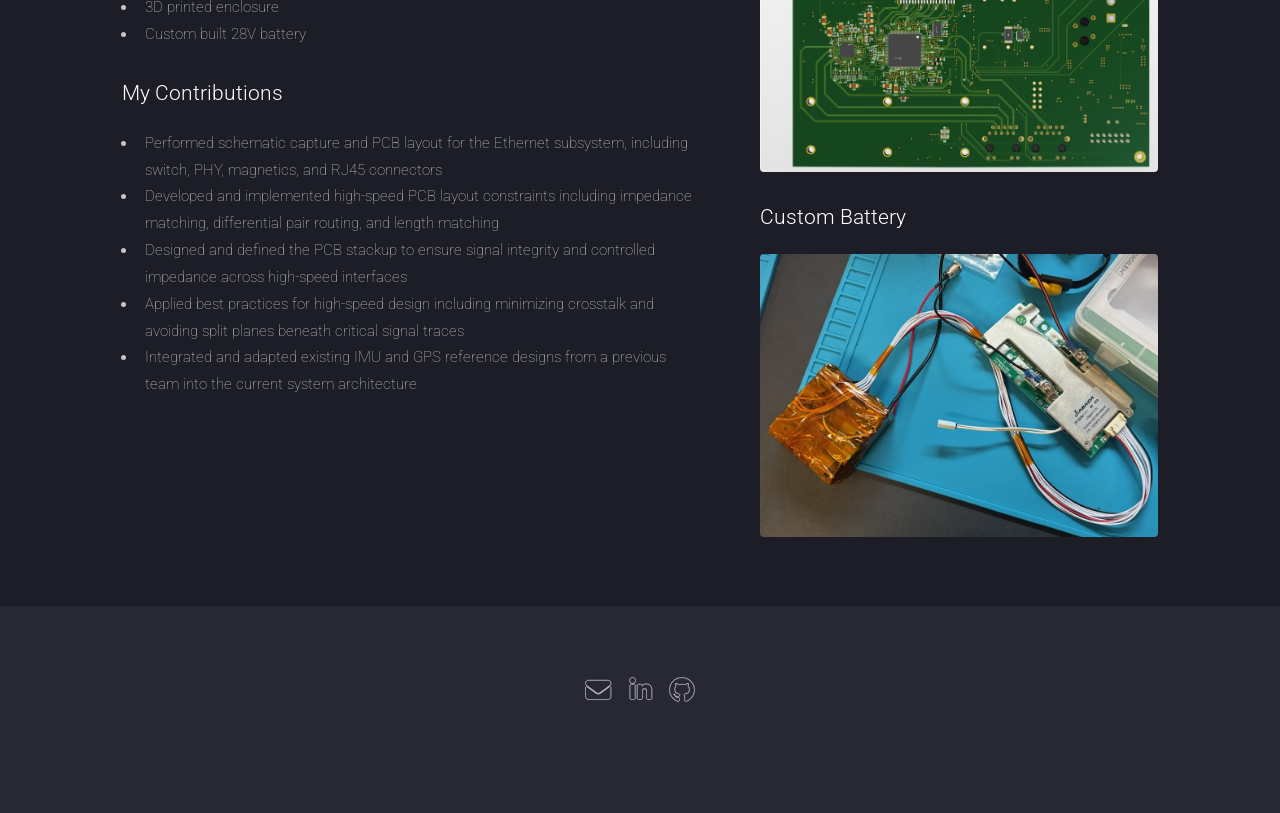
==== commit 164ee845: "Update index.html" ====
--- a/index.html
+++ b/index.html
@@ -226,18 +226,12 @@
 								In collaboration with industry sponsors, the project addresses the growing need for modular payload integration in modern military operations by implementing 
 								the Picatinny Common Lethality Integration Kit (CLIK) standard. The platform module is designed to interface with up to four independent payloads, providing 
 								regulated power delivery and real-time communication with a ground station via radio to report critical system information such as location, orientation, and 
-								payload status.
-								</p>
-
-								<p>
-								The system is built around a lightweight carrier-card PCB that interfaces with an Aeronix Common Compute Module and supports core sensing, communication, and 
-								power distribution functions. Key hardware features include LoRa-based communications, GPS and IMU integration, and a 28V battery-powered architecture designed 
-								to support multiple payloads simultaneously. The embedded software stack leverages FreeRTOS and existing Aeronix infrastructure to enable reliable peripheral 
-								control and system-level communication.
+								payload status. The system is built around an eight-layer PCB that interfaces with the company-provided Common Compute Module and supports sensing, communication, and 
+								power distribution functions.
 								</p>
 								<h3>Key Deliverables</h3>
 								<ul>
-									<li>Interface with an external Aeronix Common Compute Module</li>
+									<li>Interface with an external Common Compute Module</li>
 									<li>Ethernet switching and routing for internal communication​</li>
 									<li>GPS positioning</li>
 									<li>Inertial Measurement Unit (IMU) operation​</li>
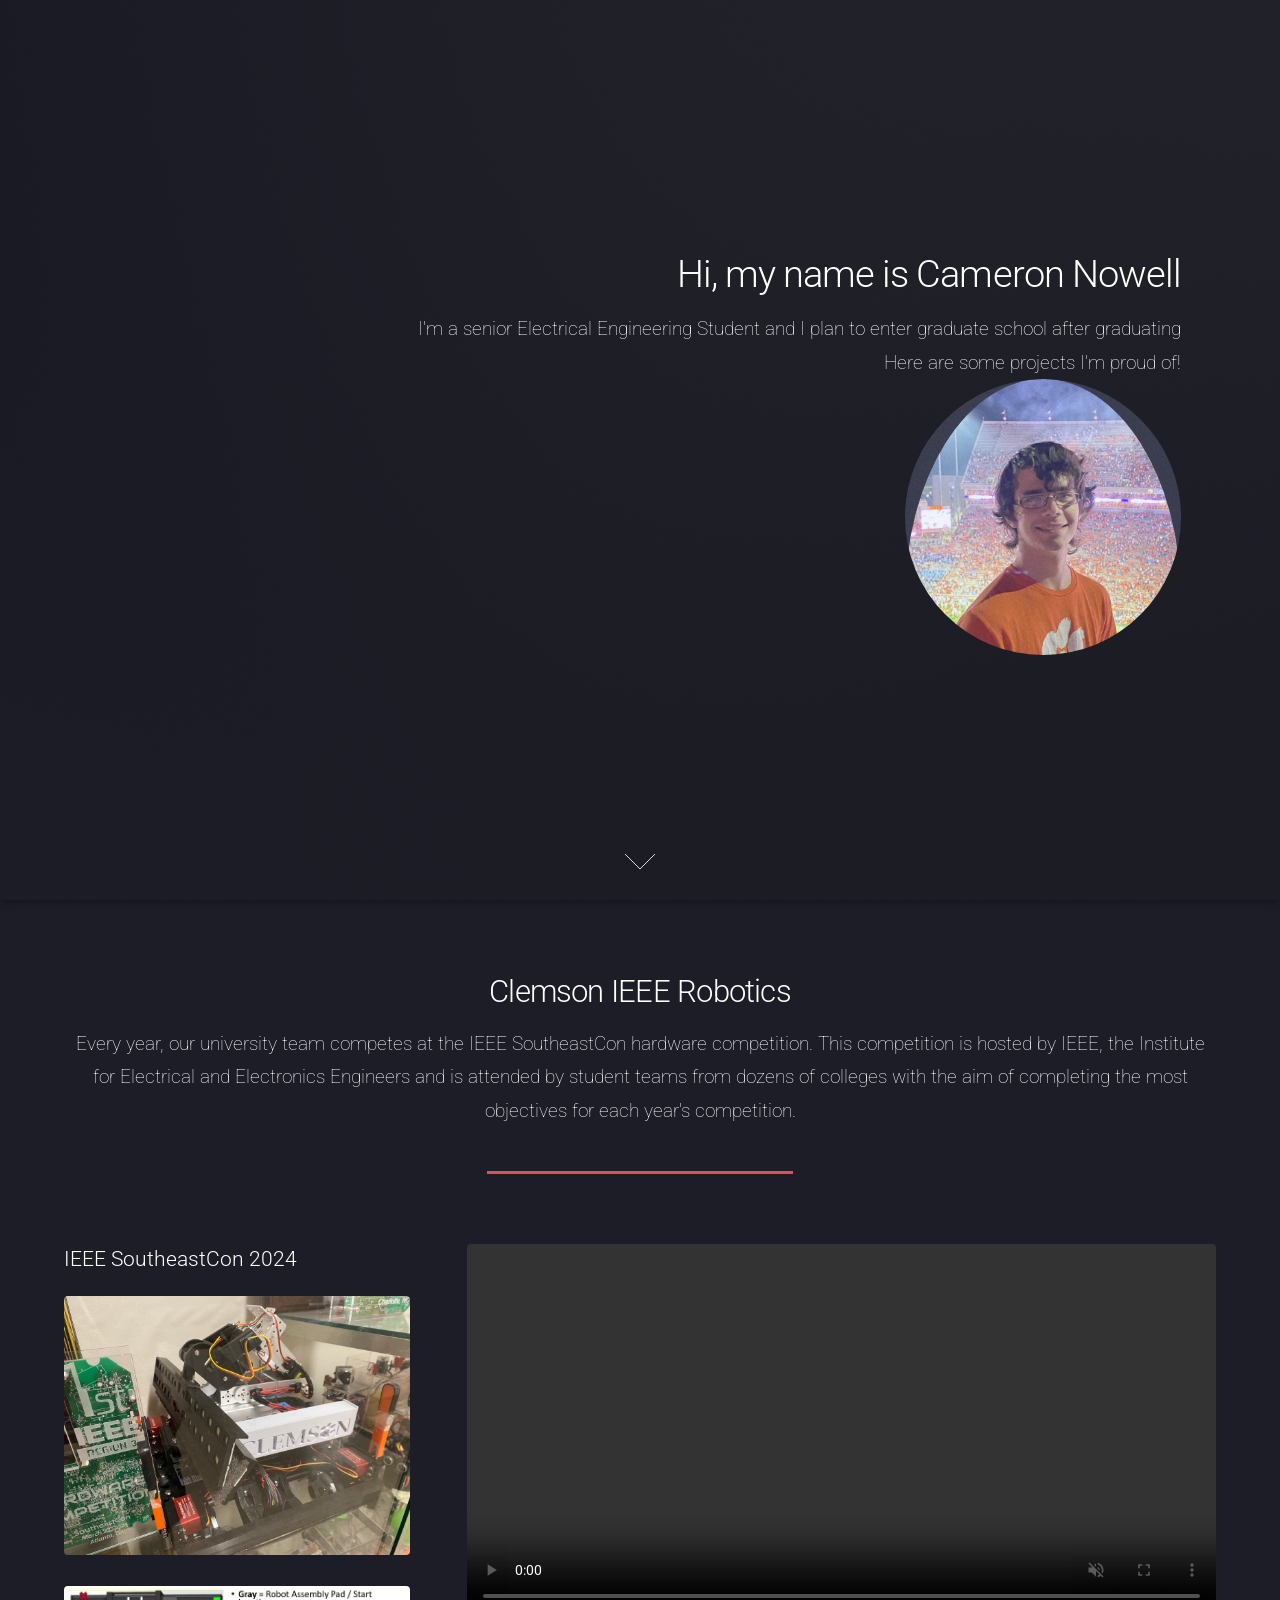
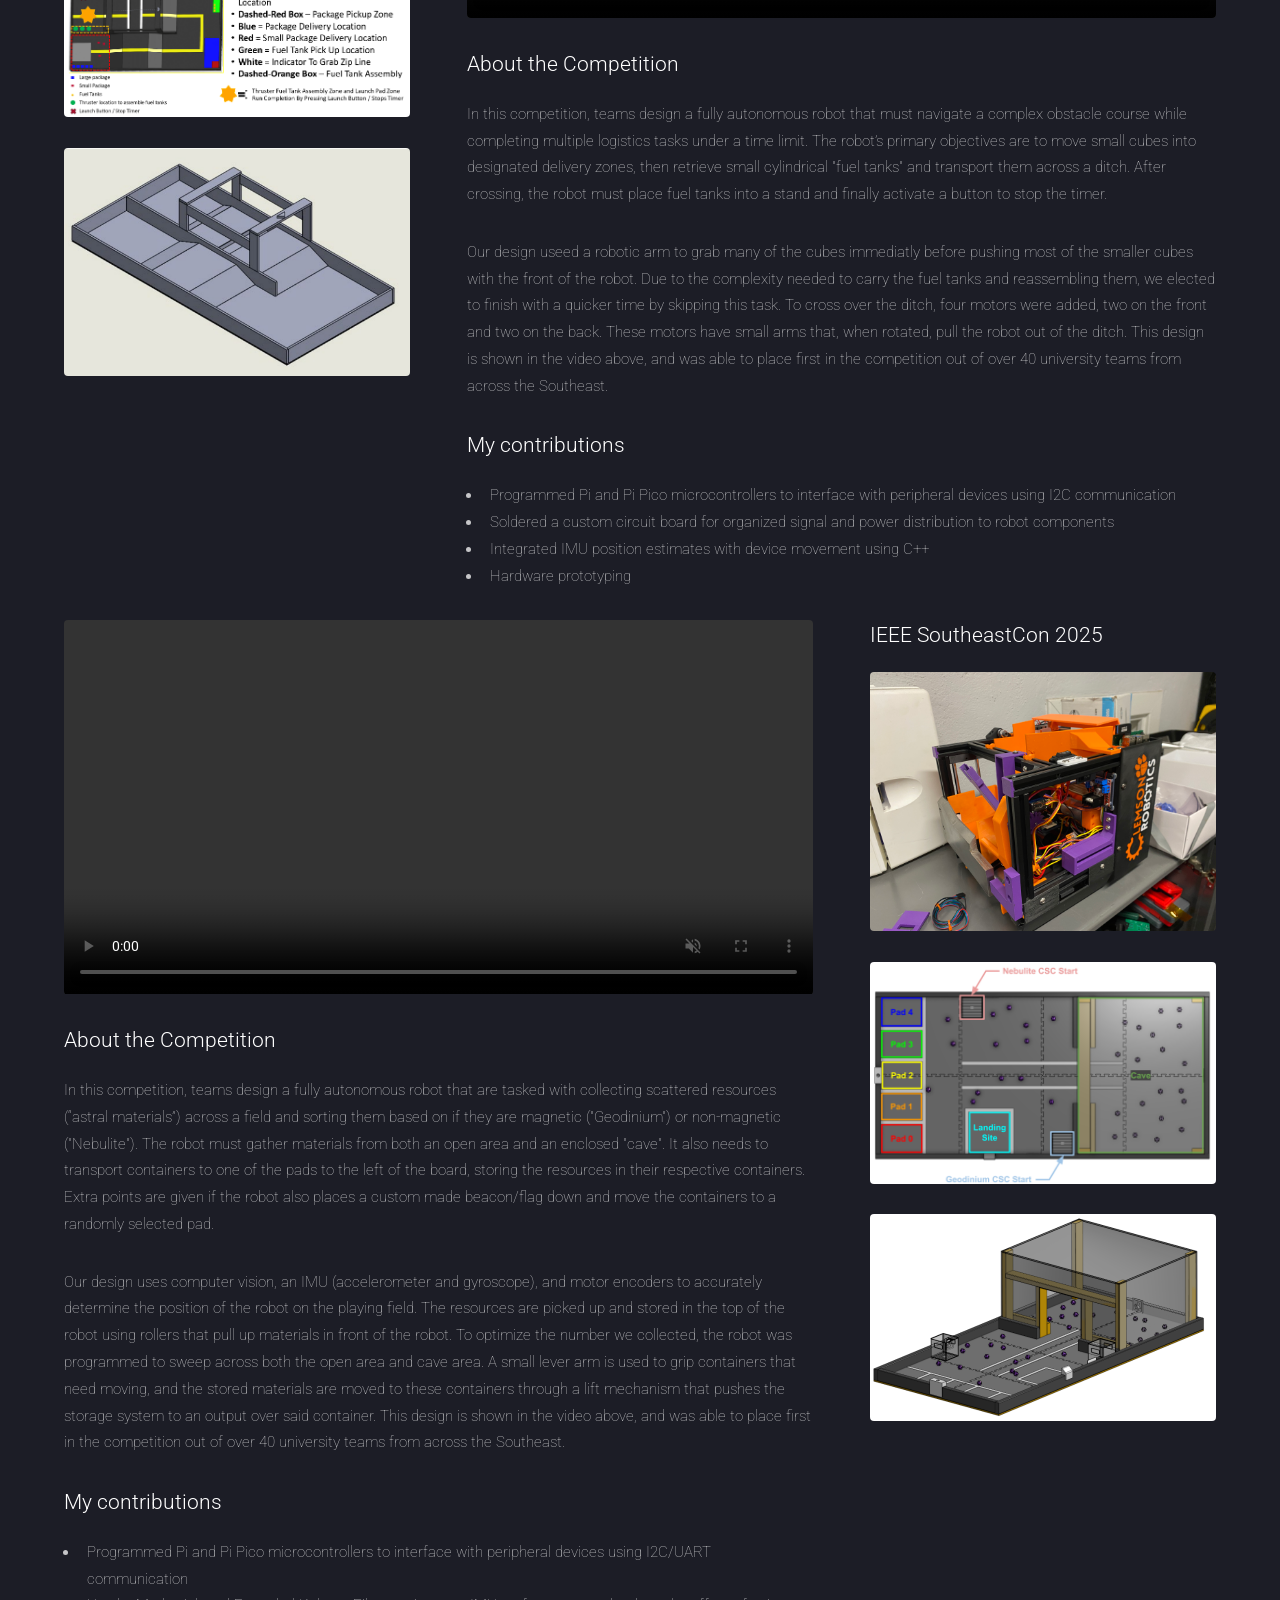
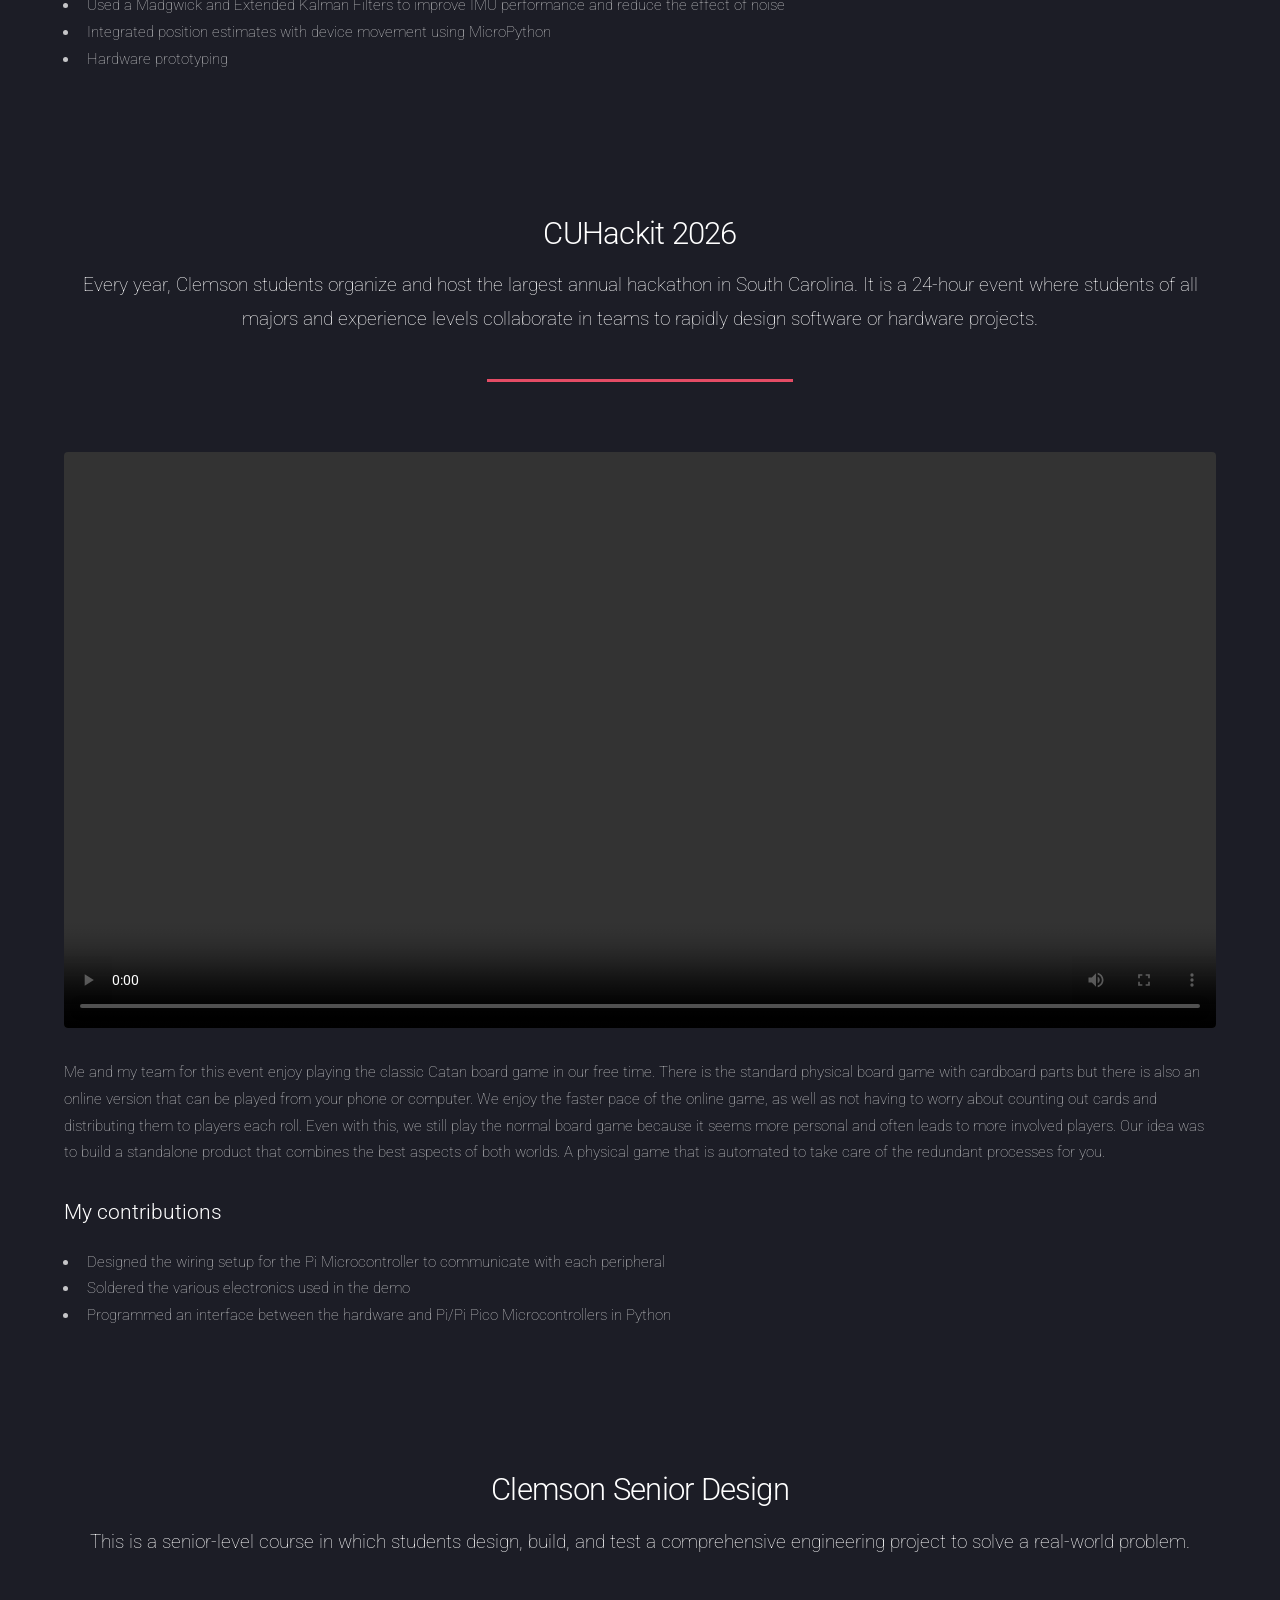
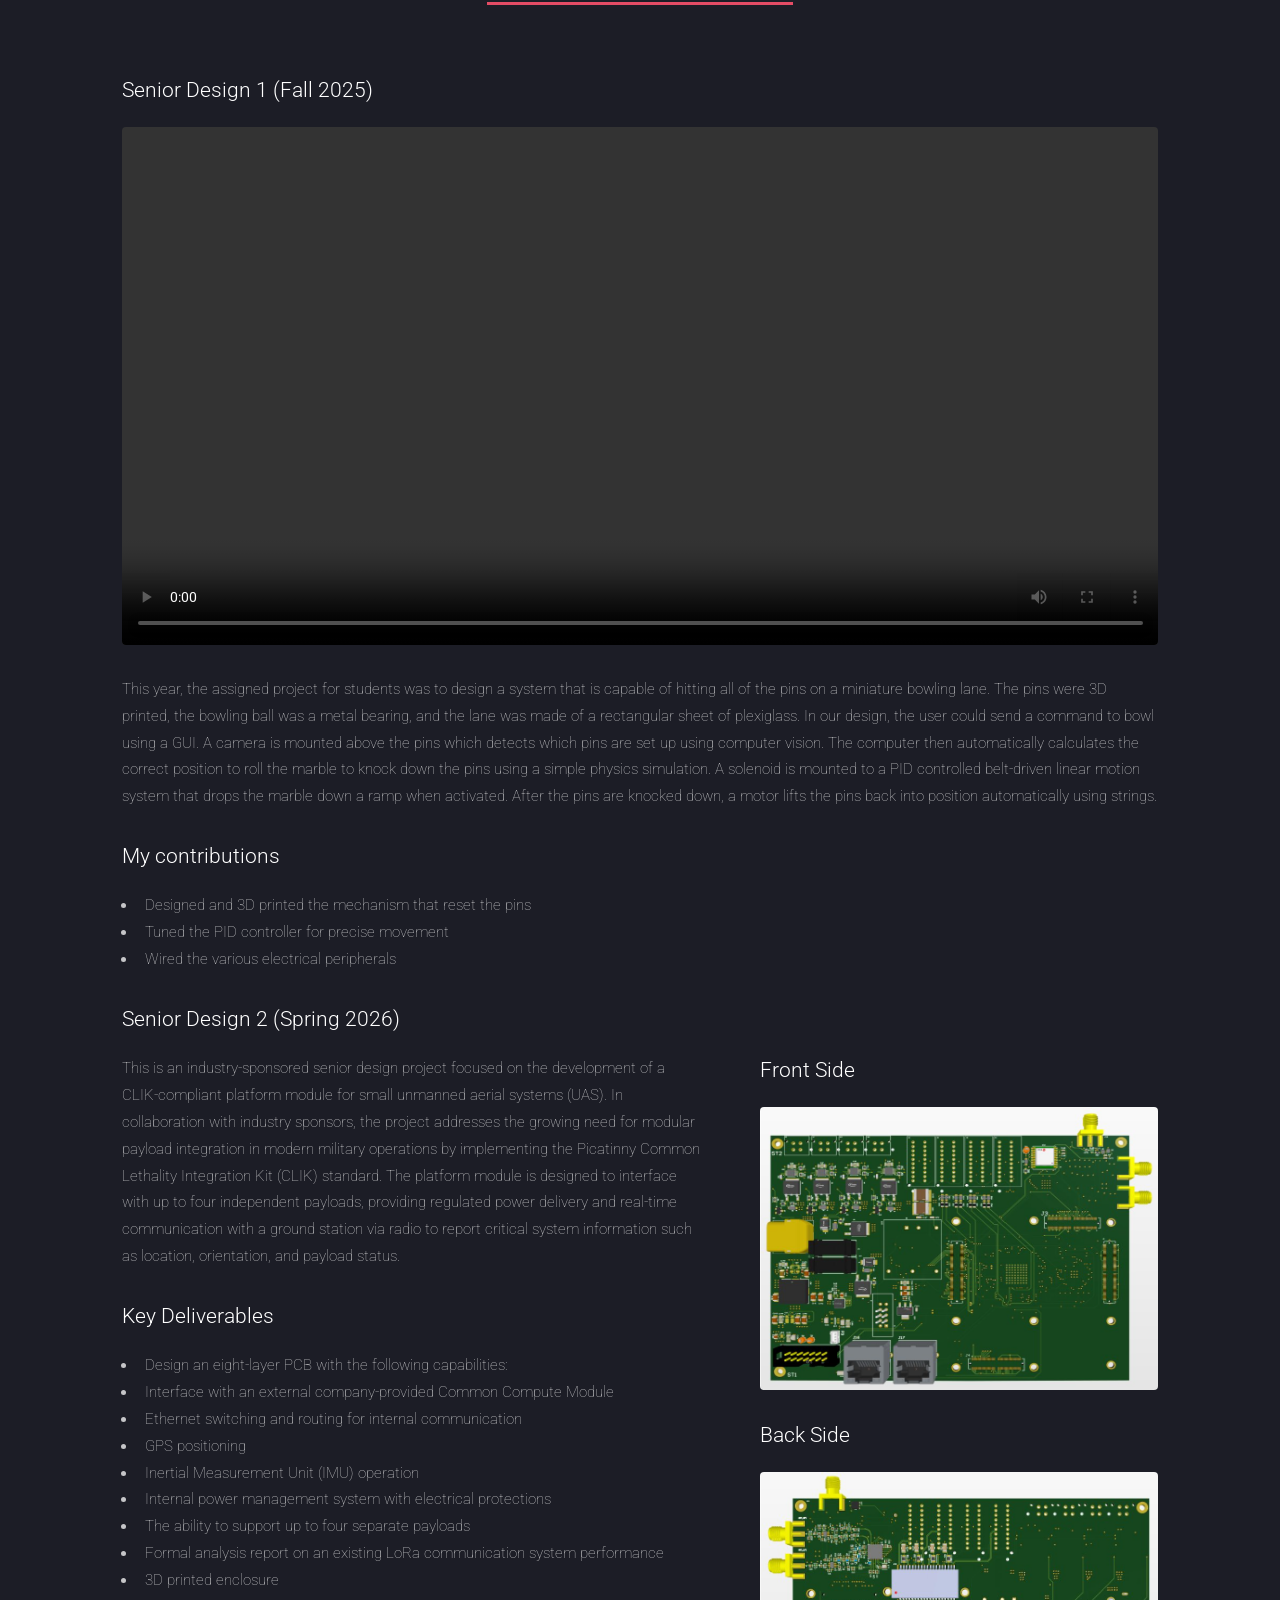
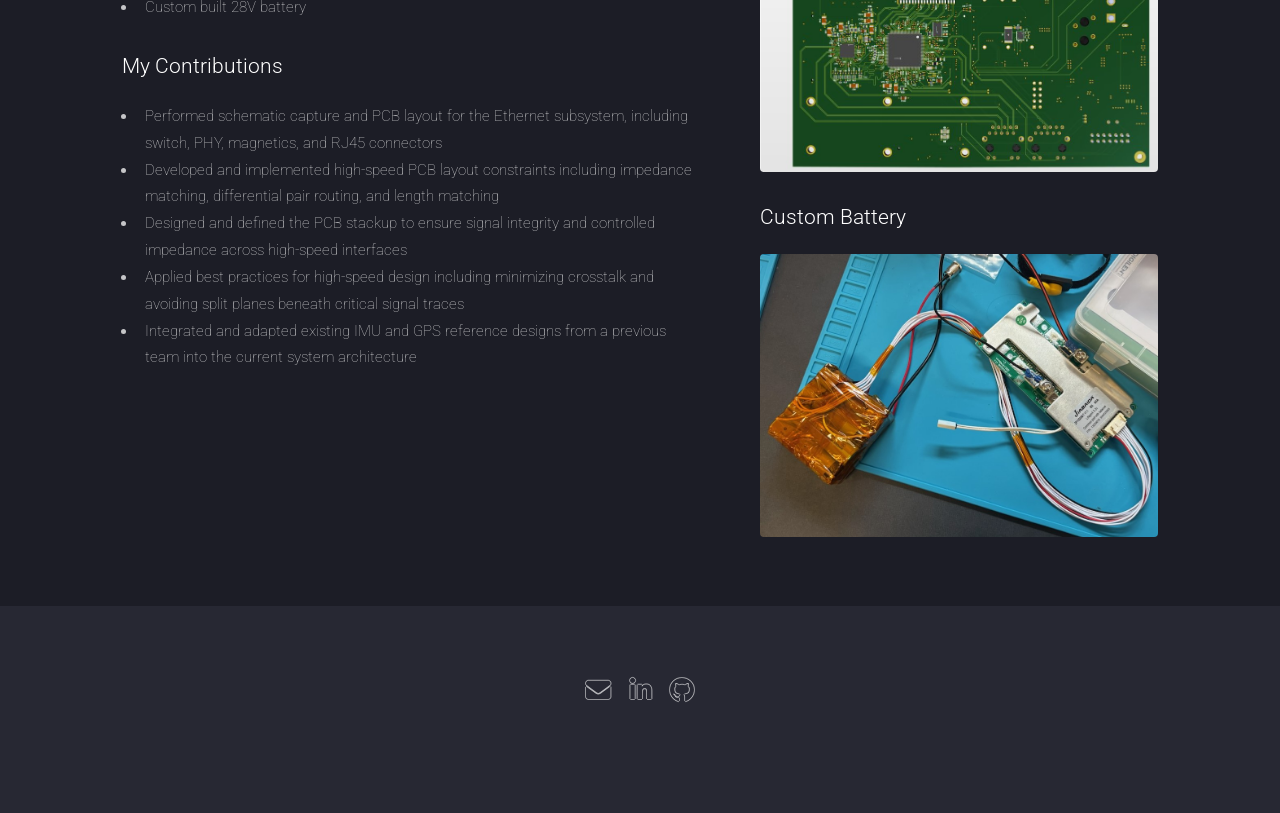
==== commit 15e0b948: "Update index.html" ====
--- a/index.html
+++ b/index.html
@@ -226,12 +226,12 @@
 								In collaboration with industry sponsors, the project addresses the growing need for modular payload integration in modern military operations by implementing 
 								the Picatinny Common Lethality Integration Kit (CLIK) standard. The platform module is designed to interface with up to four independent payloads, providing 
 								regulated power delivery and real-time communication with a ground station via radio to report critical system information such as location, orientation, and 
-								payload status. The system is built around an eight-layer PCB that interfaces with the company-provided Common Compute Module and supports sensing, communication, and 
-								power distribution functions.
+								payload status.
 								</p>
 								<h3>Key Deliverables</h3>
 								<ul>
-									<li>Interface with an external Common Compute Module</li>
+									<li>Design an eight-layer PCB with the following capabilities:</li>
+									<li>Interface with an external company-provided Common Compute Module</li>
 									<li>Ethernet switching and routing for internal communication​</li>
 									<li>GPS positioning</li>
 									<li>Inertial Measurement Unit (IMU) operation​</li>
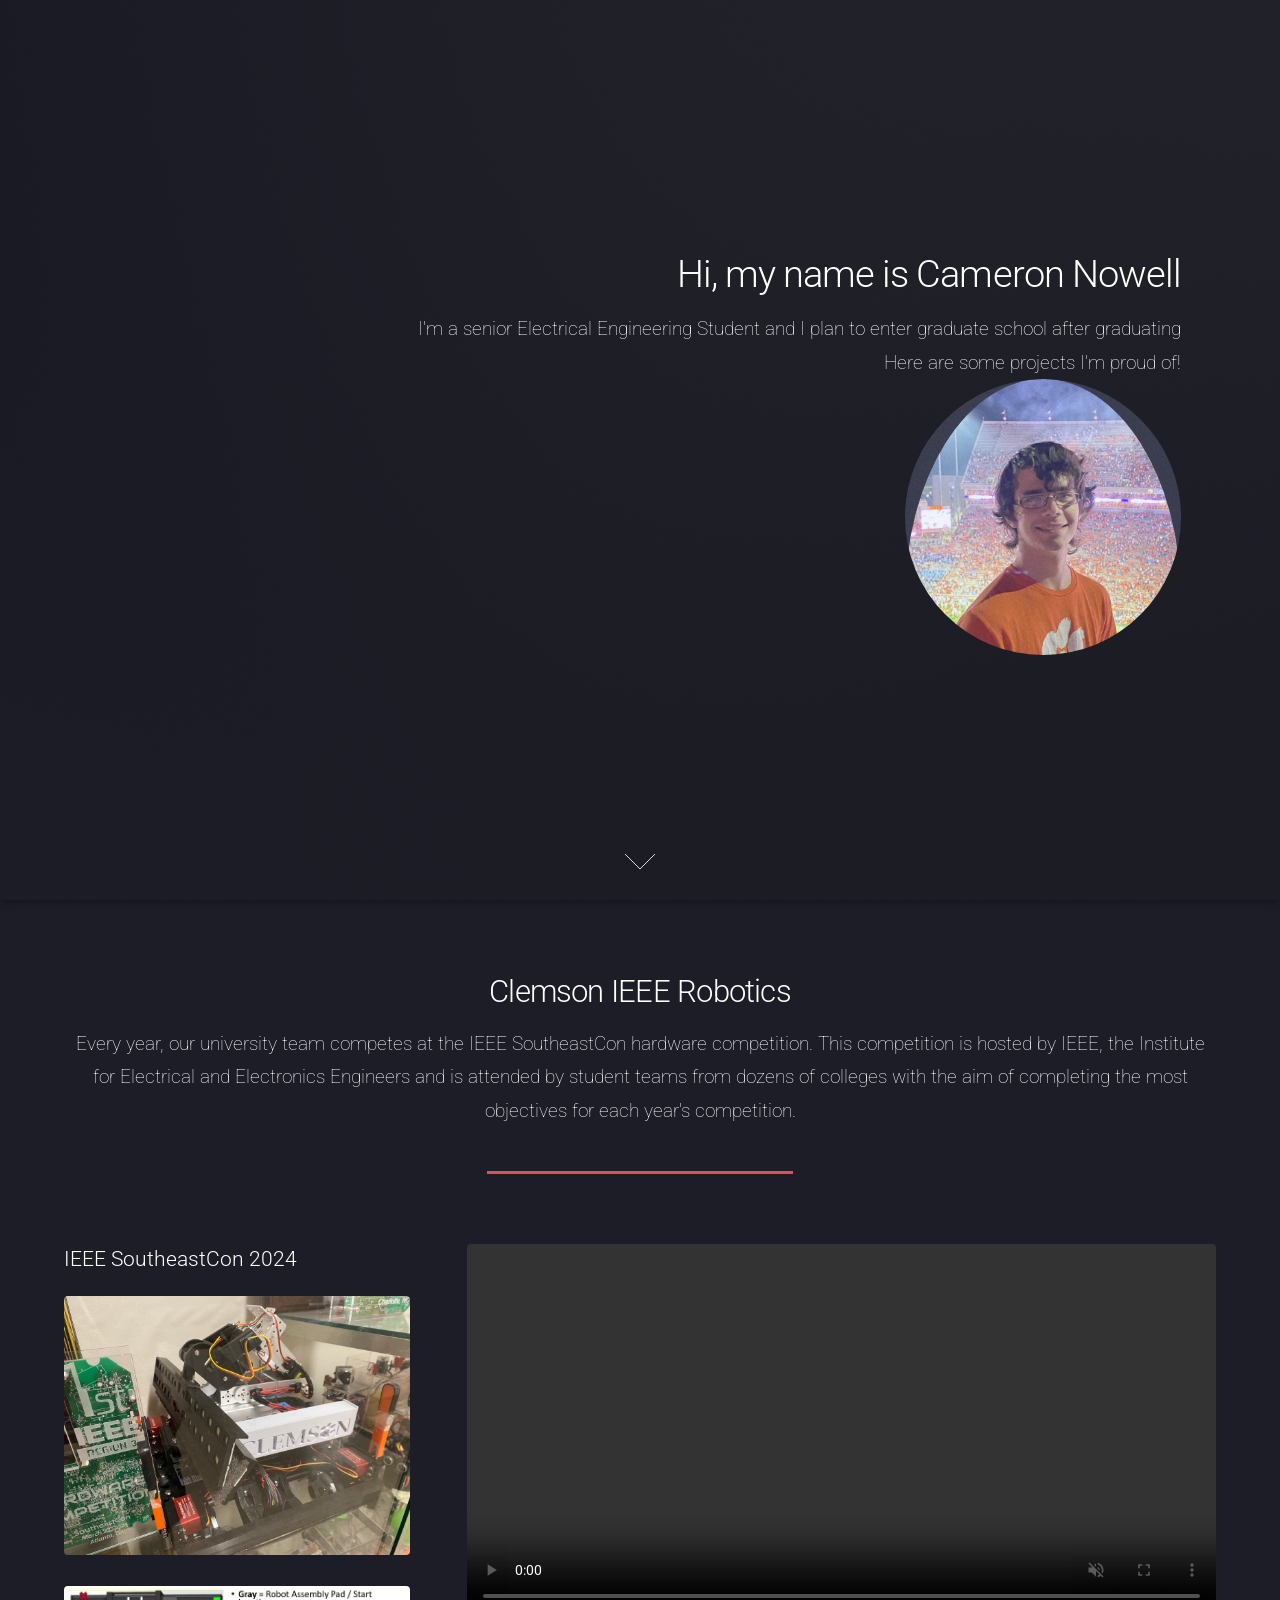
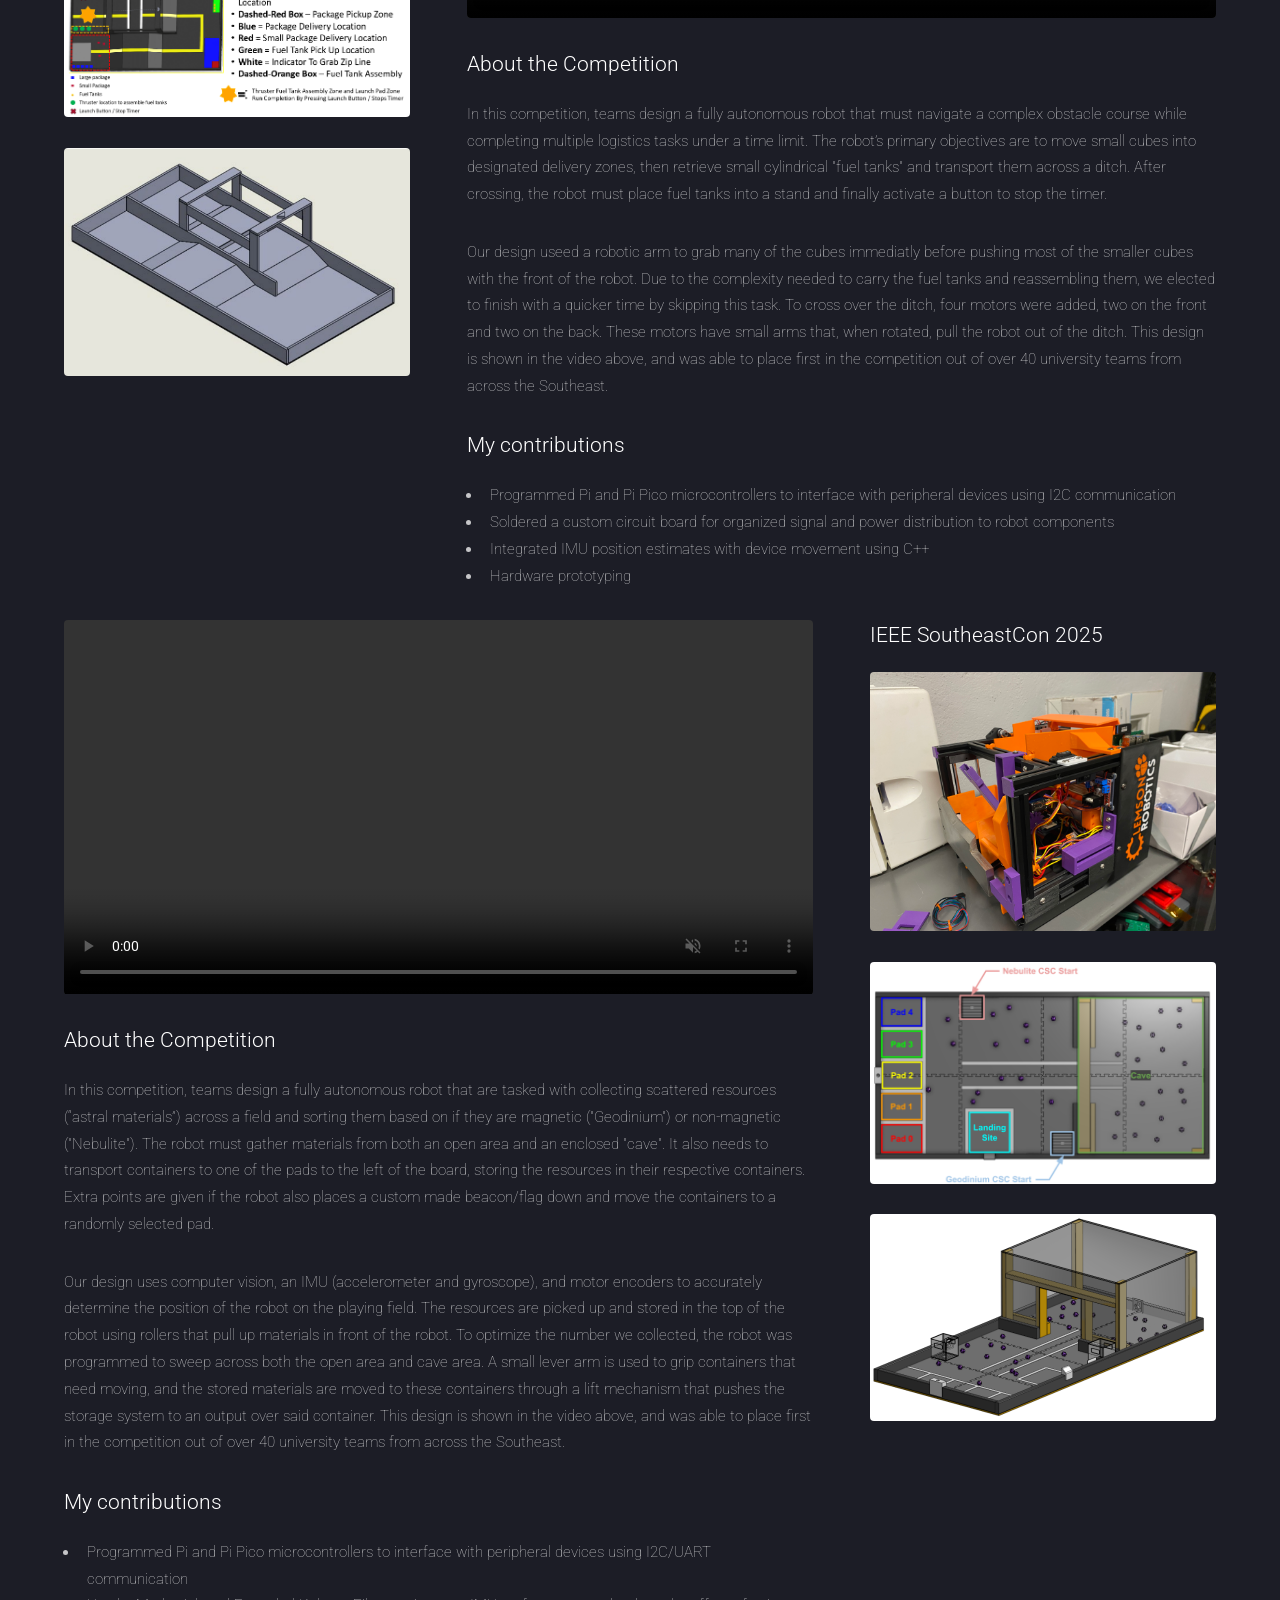
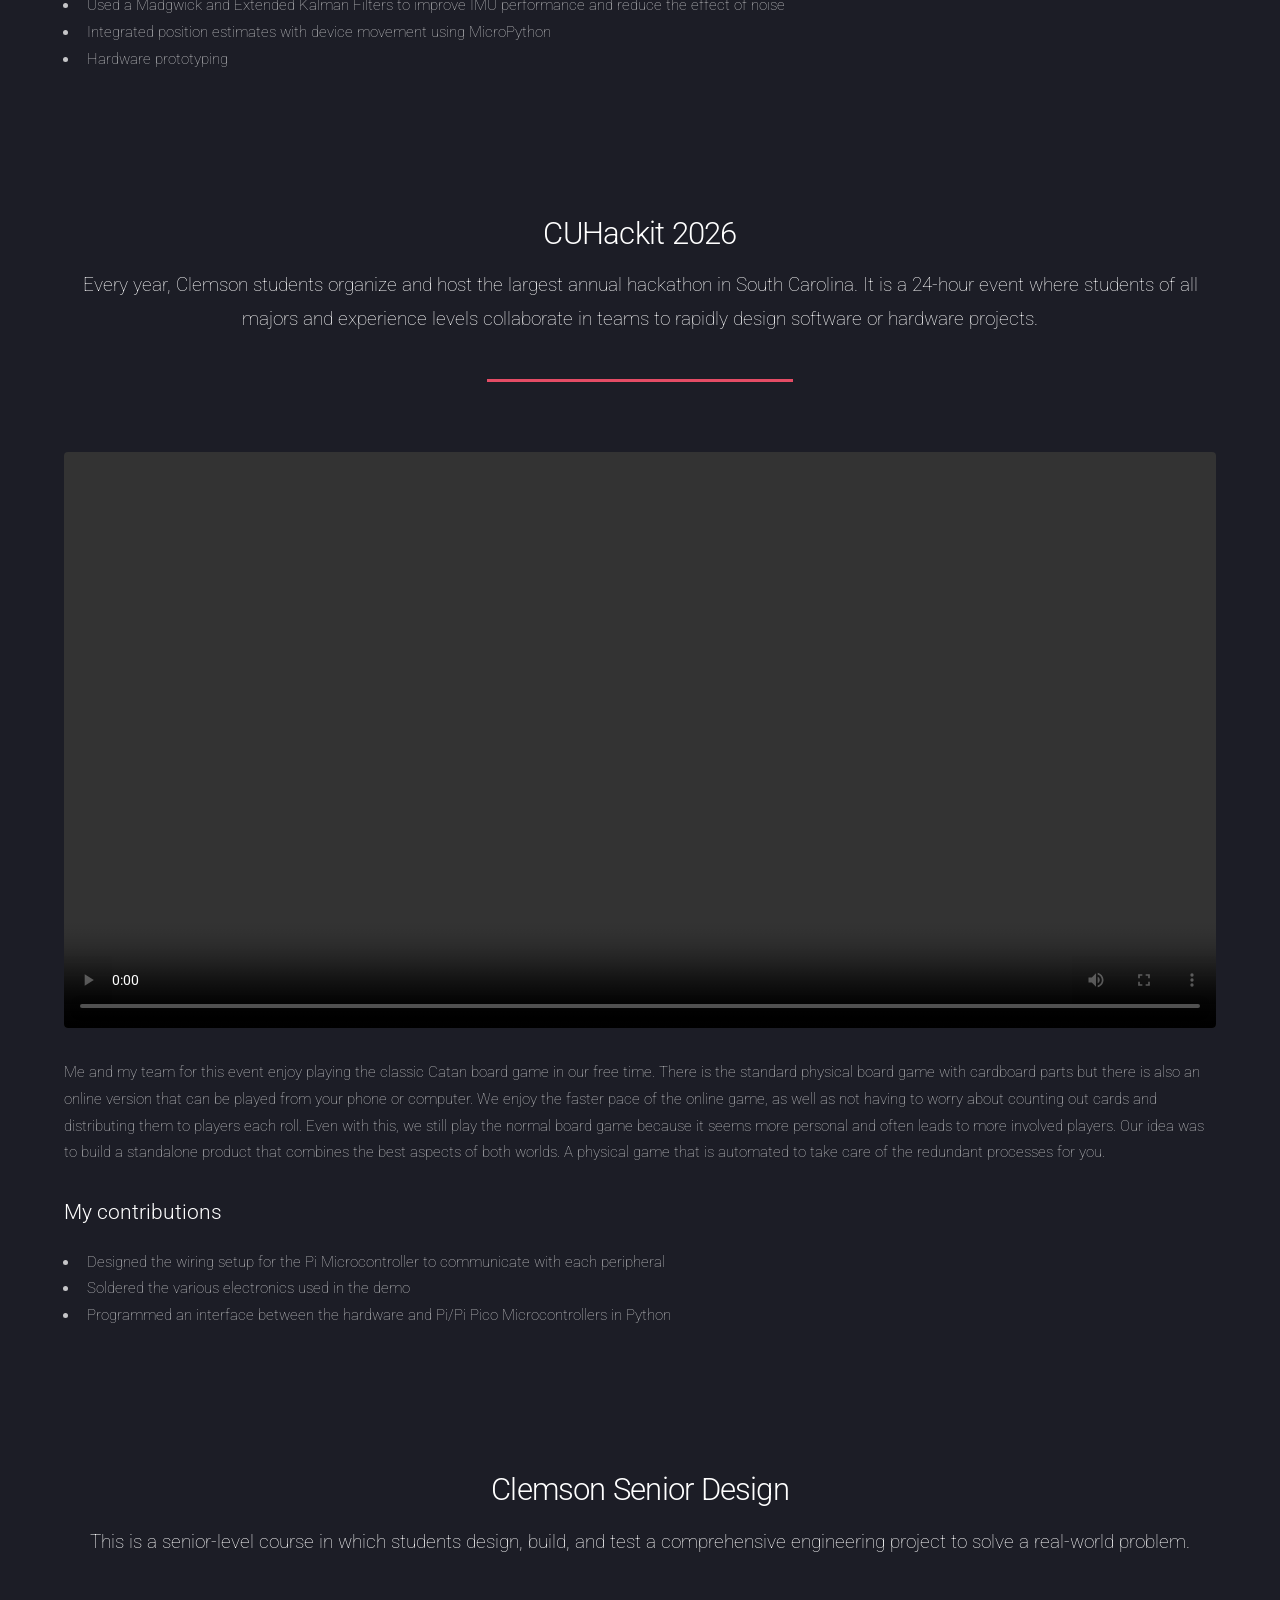
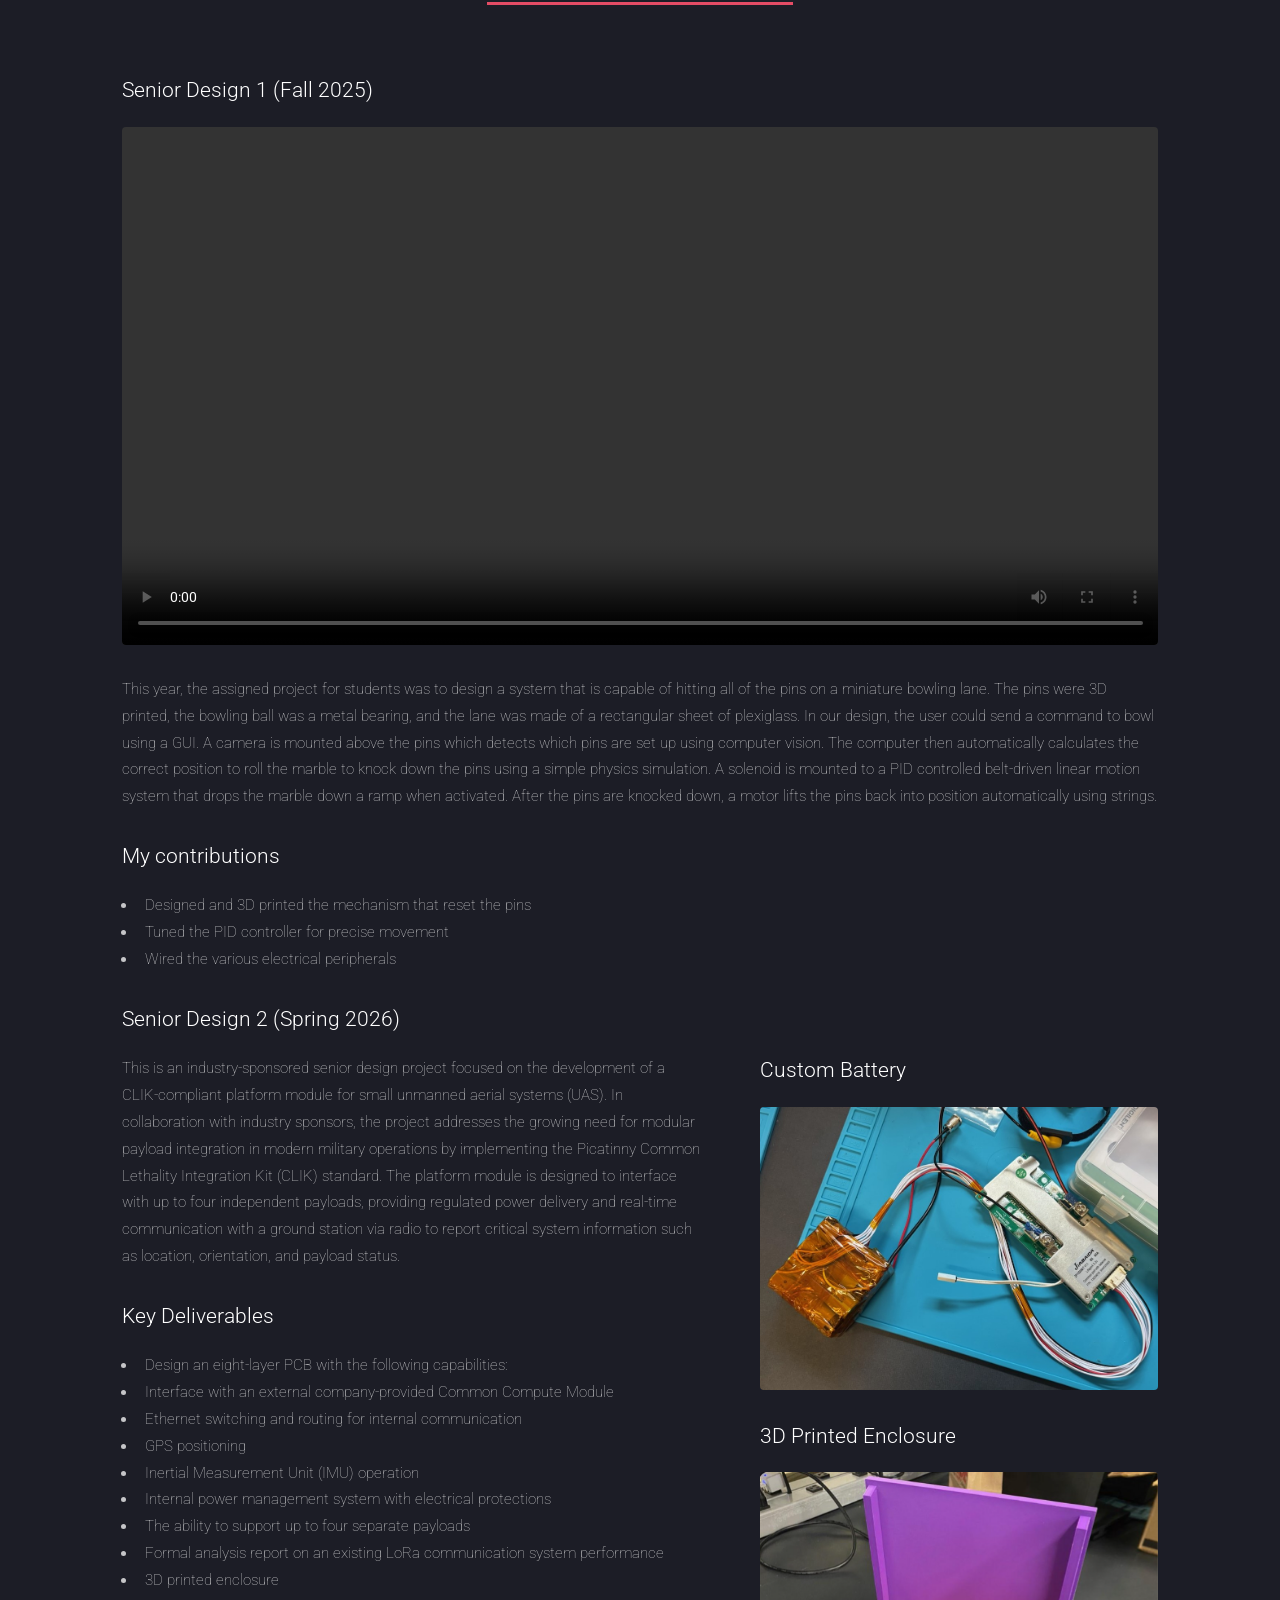
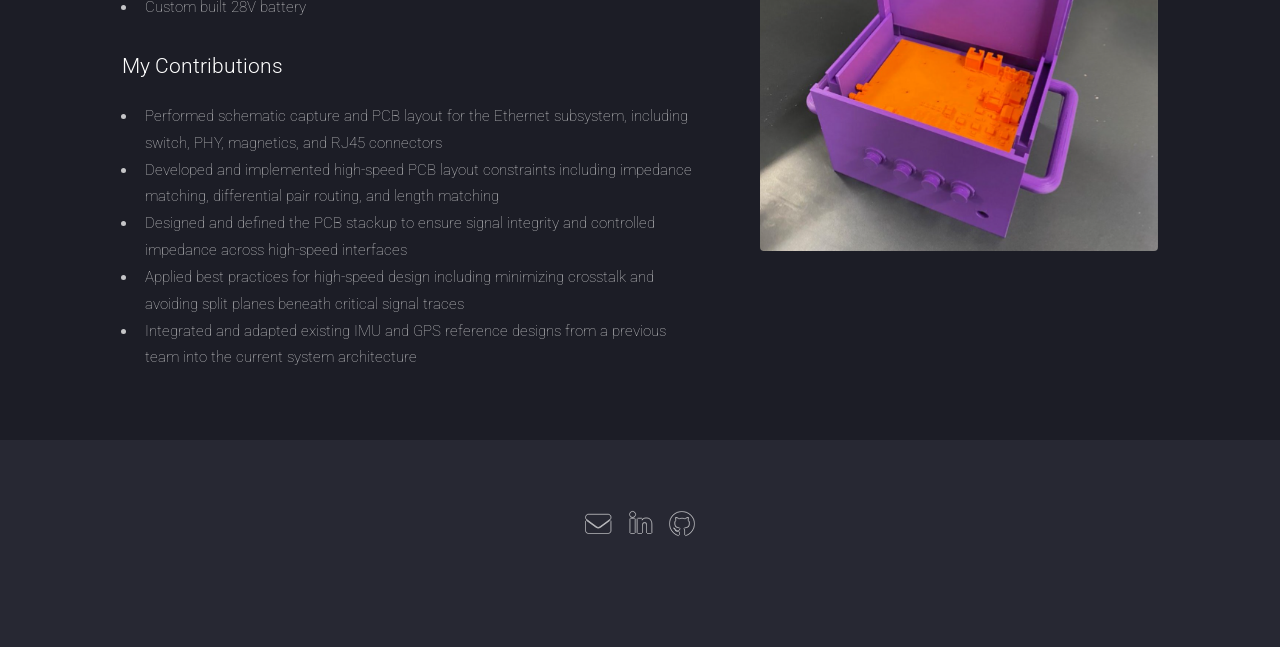
==== commit 27a4914c: "Update index.html" ====
--- a/index.html
+++ b/index.html
@@ -257,12 +257,10 @@
 
 							<!-- Sidebar -->
 							<section id="sidebar">
-								<h3>Front Side</h3>
-								<img src="images/pcbfront.png" class="image fit" />
-								<h3>Back Side</h3>
-								<img src="images/pcbback.png" class="image fit" />
 								<h3>Custom Battery</h3>
 								<img src="images/battery.jpg" class="image fit" />
+								<h3>3D Printed Enclosure</h3>
+								<img src="images/enclosure.png" class="image fit" />
 							</section>
 						</div>
 					</div>
